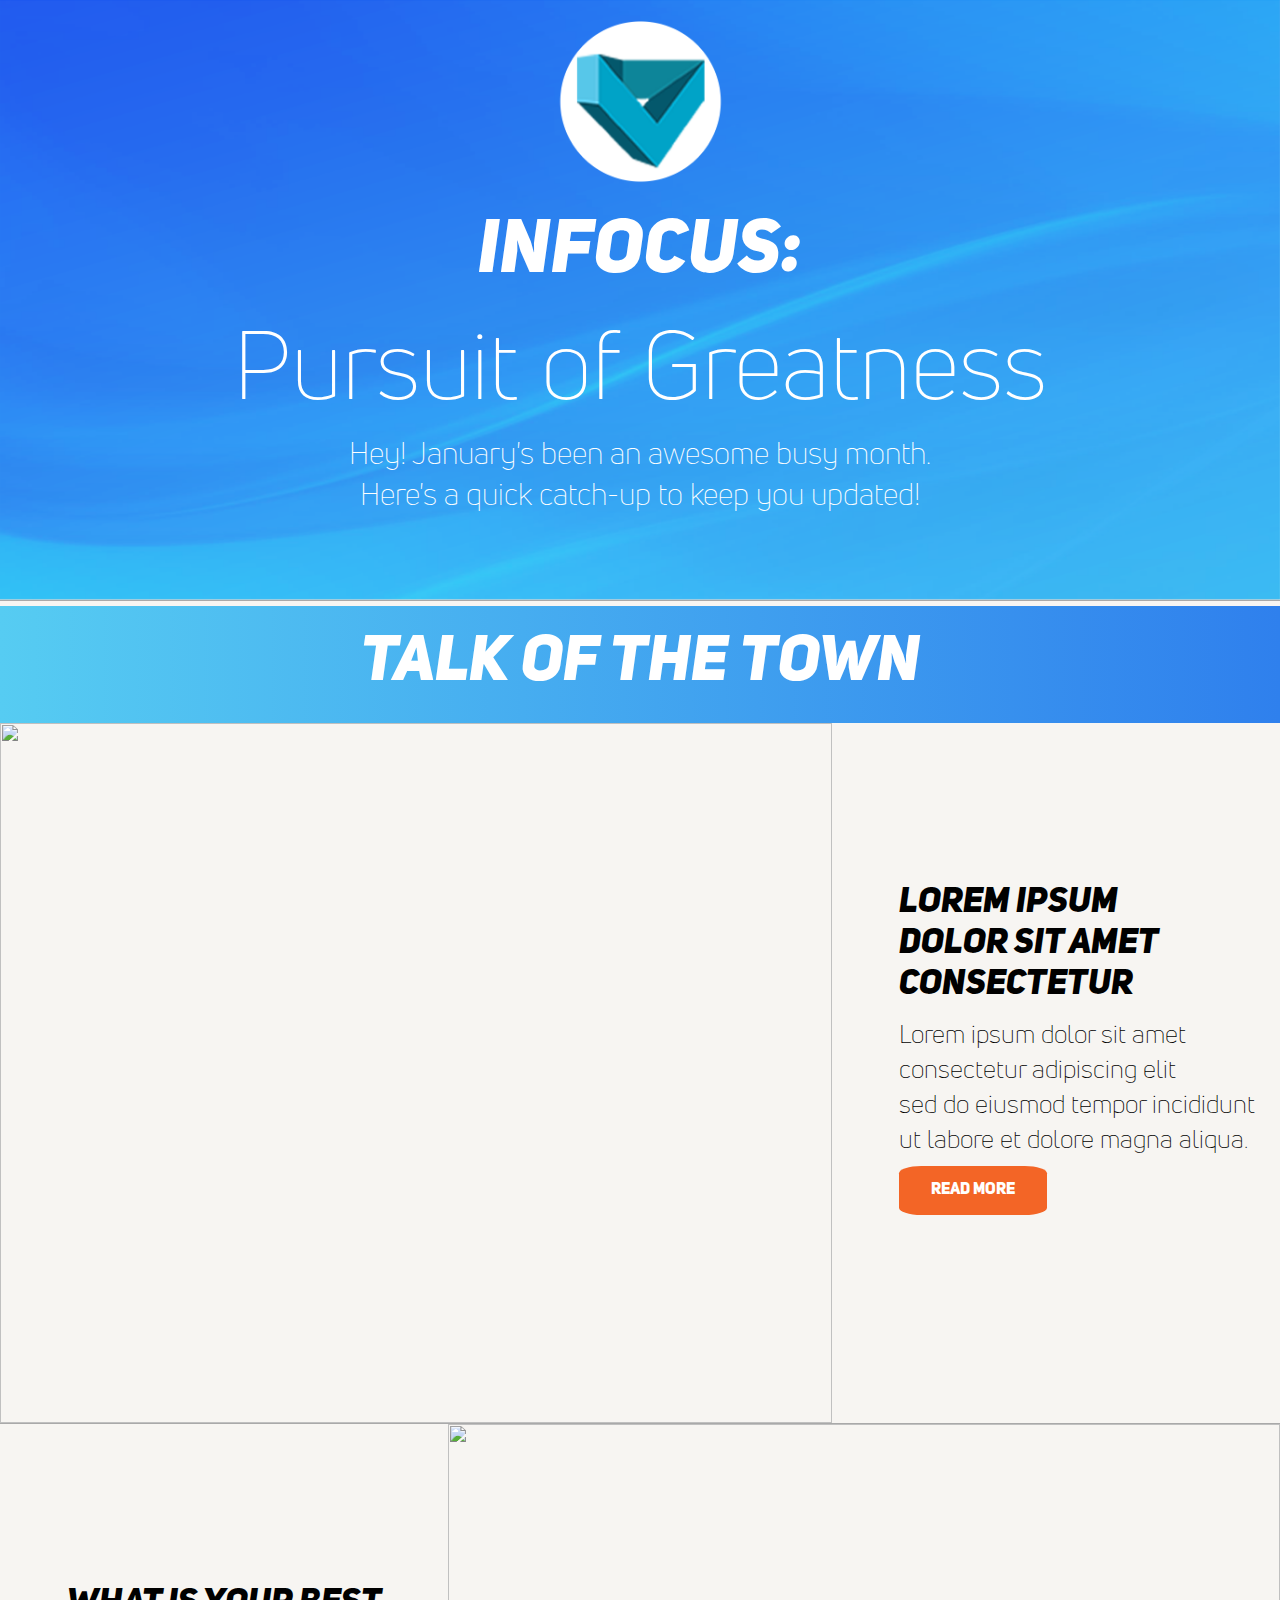
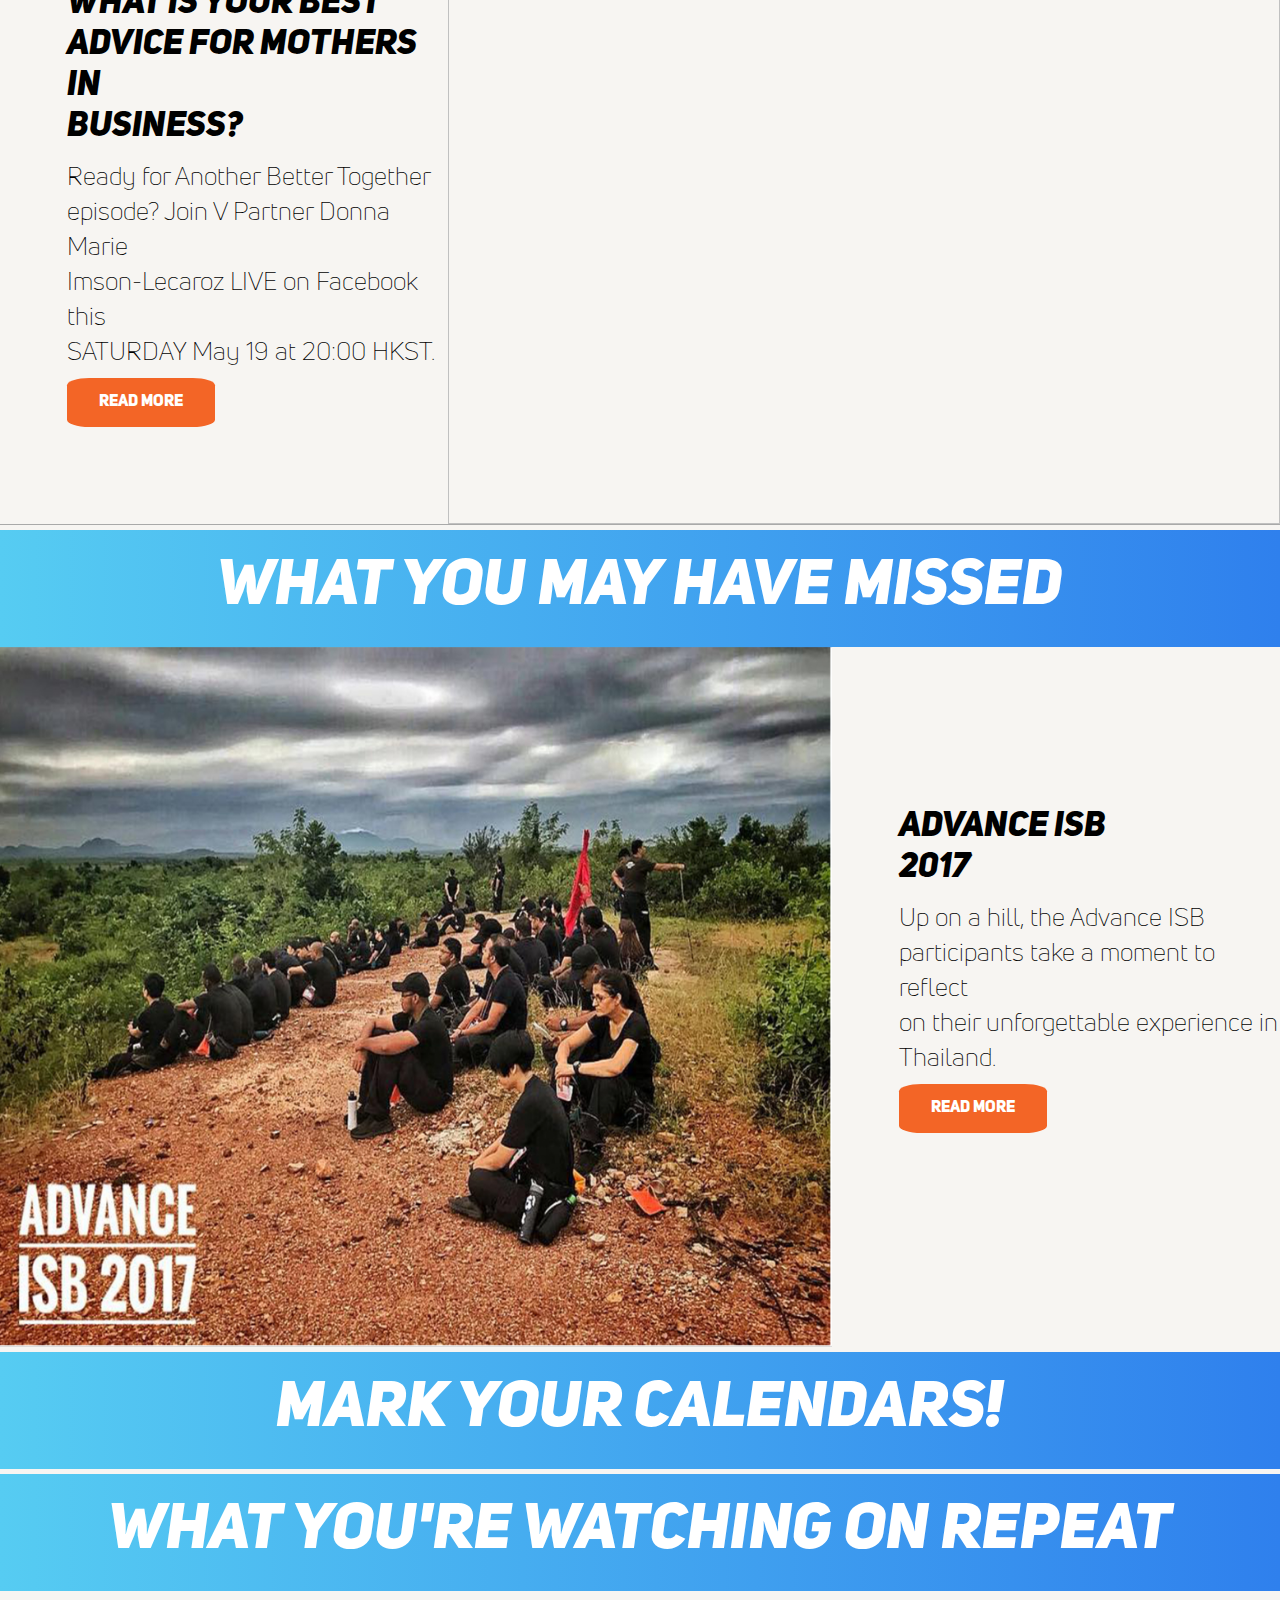
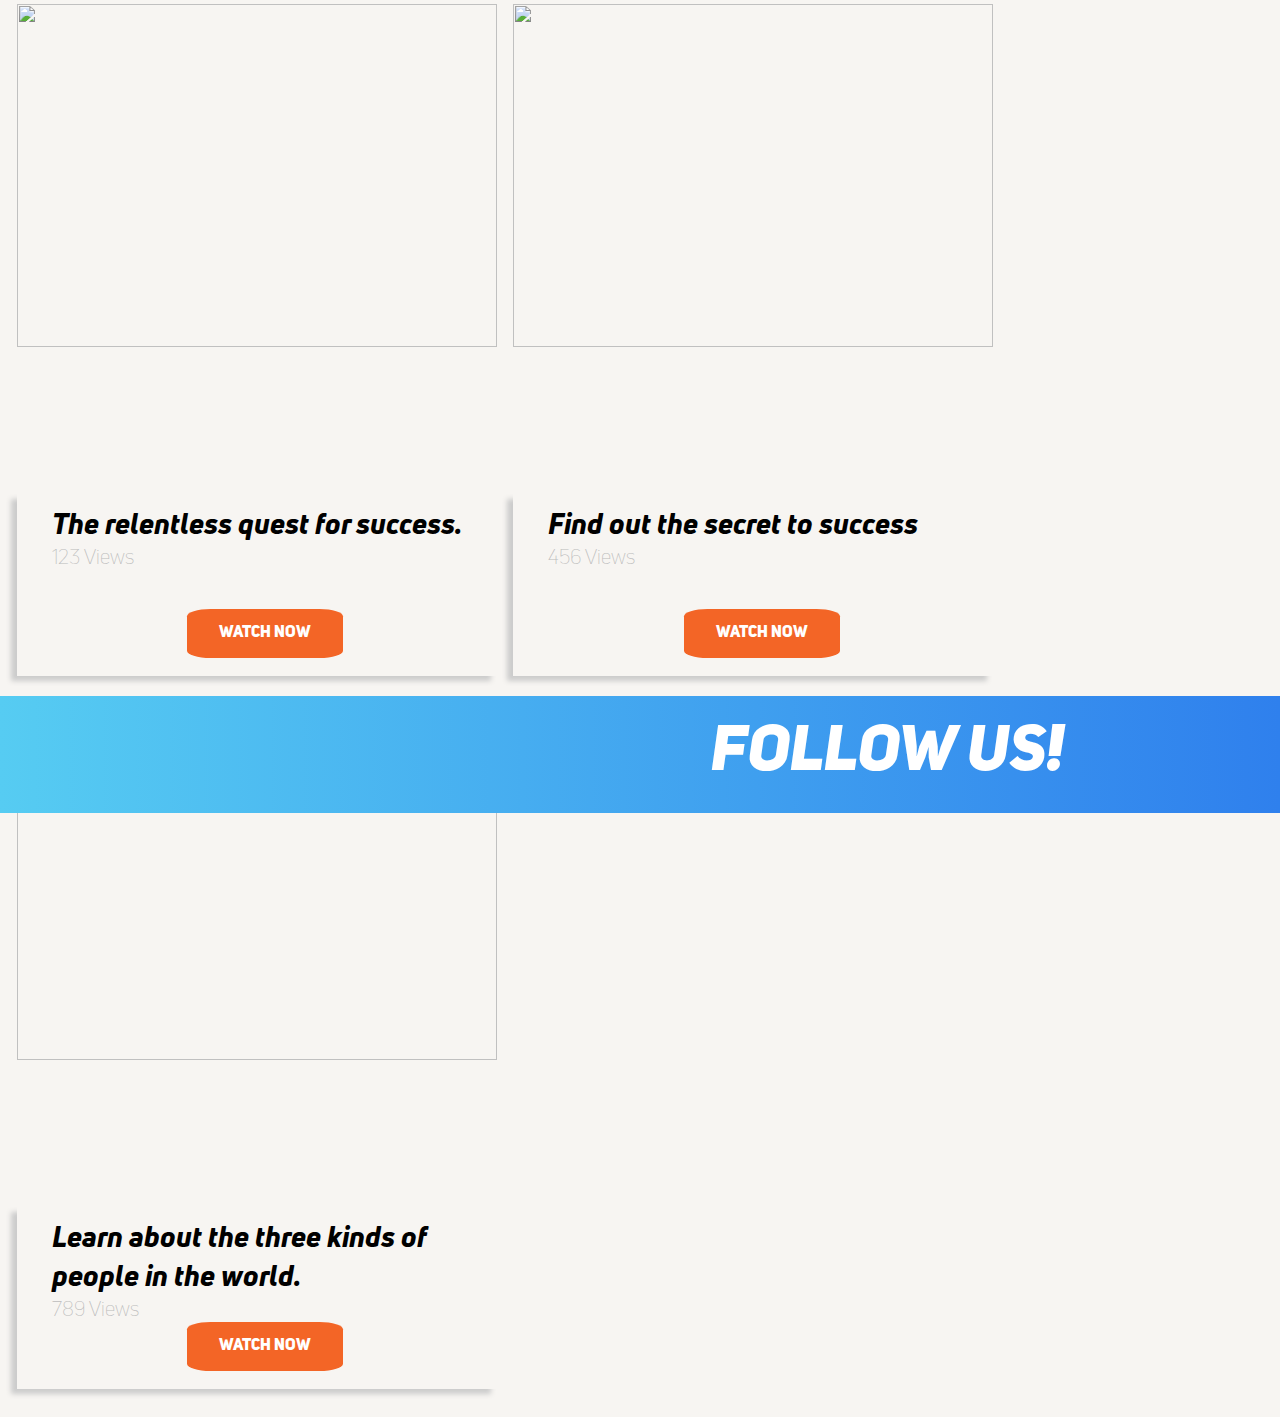
==== index.html @ d7259cee "Copy version" ====
<!Doctype html>

<html>
    <head>
        <!--View Info-->
        <meta name="viewport" content="width=device-width, initial-scale=1">
        <!--Stylesheet-->
        <link rel="stylesheet" type="text/css" href="Stylesheet.css">
        <link rel="stylesheet" type="text/css" href="fonts.css">
        <link rel="stylesheet" type="text/css" href="Banners.css">
        <link rel="stylesheet" type="text/css" href="Contents.css">
        <link rel="stylesheet" type="text/css" href="flex.css">
		<title>The-V Newsletter</title>
    </head>

    <body style="background-color: #f7f5f2">
		<div class="header">
            <div>
                <img src="res/v-icon.png" width="175px" class="center" style="padding-top: 20px;">
            </div>
            <div class="flex-center head-text">
                <h1>INFOCUS:</h1>
            </div>
            <div class="flex-center head-desc" style="font-size: 95px;">Pursuit of Greatness</div>
            <div class="flex-center head-desc" style="font-size: 30px;">Hey! January's been an awesome busy month.
                <br>Here's a quick catch-up to keep you updated!</div>
        </div>
		
        
        <!--Talk of the town-->
        <div id="Toft">
            <hr/>
            <div class="sticky-header">
                <header style="font-size: 64px" class="Font-Uni-SansHI">Talk of the Town</header>
            </div>
            <!--Contents-->
            <!--IMAGE-LOCATION: LEFT-->
            <div class="cont-Container">
                <div class="img-left-container">
                    <img class="float-left-format img-size" src="https://instagram.fmnl4-4.fna.fbcdn.net/vp/6a81e31dab8fc481ff1a517be1c6702c/5BA3B2F8/t51.2885-15/e35/30855537_2084956208495502_684094853239275520_n.jpg">
                </div>
                <div class="content-desc">
                    <!--TITLE-->
                    <p class="text-location-right Font-Uni-SansHI" style="font-size:34.82px;">
                        Lorem ipsum <br/>dolor sit amet <br/> consectetur</p>
                    <!--Description-->
                    <p class="text-location-right Font-Neue-Light" style ="font-size: 25.29px">
                        Lorem ipsum dolor sit amet <br/> consectetur adipiscing elit <br/>
                        sed do eiusmod tempor incididunt <br/> ut labore et dolore magna aliqua.</p>
                    
                       <!--Read-More-Button-->
                    <div class="btn-container">
                        <a href="#" class="read-button Font-Uni-SansH">READ MORE</a>
                    </div>    
                </div>
                <div class="clear"></div>
            </div>
            <!--IMAGE-LOCATION: RIGHT-->
            <hr/>
            <div class="cont-Container">
                <div class="img-left-container" style="float: right">
                    <img class="float-left-format img-size"src="https://instagram.fmnl4-4.fna.fbcdn.net/vp/a530ac5a56ece3024498195e259fba85/5BA06B40/t51.2885-15/e35/30841393_2052003965017642_7081093537030209536_n.jpg">
                </div>
                <div class="content-desc">
                    <!--TITLE-->
                    <p class="text-location-right Font-Uni-SansHI" style="font-size:34.82px;">
                        WHAT IS YOUR BEST <br/> ADVICE FOR MOTHERS IN <br/> BUSINESS?</p>
                    <!--Description-->
                    <p class="text-location-right Font-Neue-Light" style ="font-size: 25.29px">
                        Ready for Another Better Together <br/> episode? Join V Partner Donna Marie <br/>
                        Imson-Lecaroz LIVE on Facebook this <br/> SATURDAY May 19 at 20:00 HKST.</p>
                       <!--Read-More-Button-->
                    <div class="btn-container">
                        <a href="#" class="read-button Font-Uni-SansH">READ MORE</a>
                    </div>    
                </div>
                <div class="clear"></div>
            </div>
        </div> 
        
        <!--What-You've-missed-->
        <div id="WYMHM">
            <hr/>
            <div class="sticky-header">
                <header style="font-size: 64px" class="Font-Uni-SansHI">WHAT YOU MAY HAVE MISSED</header>
            </div>
        
        <!--IMAGE-LOCATION: LEFT-->
            <div class="cont-Container">
                <div class="img-left-container">
                    <img class="float-left-format img-size"src="res/Advance-ISB.PNG">
                </div>
                <div class="content-desc">
                    <!--TITLE-->
                    <p class="text-location-right Font-Uni-SansHI" style="font-size:34.82px;">
                        ADVANCE ISB<br/> 2017</p>
                    <!--Description-->
                    <p class="text-location-right Font-Neue-Light" style ="font-size: 25.29px">
                        Up on a hill, the Advance ISB <br/> participants take a moment to reflect <br/>
                        on their unforgettable experience in <br/> Thailand.</p>
                       <!--Read-More-Button-->
                    <div class="btn-container">
                        <a href="#" class="read-button Font-Uni-SansH">READ MORE</a>
                    </div>    
                </div>
                <div class="clear"></div>
            </div>
        <!--IMAGE-LOCATION: RIGHT-->
 <!--           <div class="cont-Container">

                <div class="img-left-container" style="float: right">
                    <img class="float-left-format img-size"src="https://instagram.fmnl4-4.fna.fbcdn.net/vp/a530ac5a56ece3024498195e259fba85/5BA06B40/t51.2885-15/e35/30841393_2052003965017642_7081093537030209536_n.jpg">
                </div>
-->
<!--                <div class="content-desc">-->
                    <!--TITLE-->
<!--
                    <p class="text-location-right Font-Uni-SansHI" style="font-size:34.82px;">
                        WHAT IS YOUR BEST <br/> ADVICE FOR MOTHERS IN <br/> BUSINESS?</p>
-->
                    <!--Description-->
<!--
                    <p class="text-location-right Font-Neue-Light" style ="font-size: 25.29px">
                        Ready for Another Better Together <br/> episode? Join V Partner Donna Marie <br/>
                        Imson-Lecaroz LIVE on Facebook this <br/> SATURDAY May 19 at 20:00 HKST.</p>
-->
                       <!--Read-More-Button-->
<!--
                    <div class="btn-container">
                        <a href="#" class="read-button Font-Uni-SansH">READ MORE</a>
                    </div>    
                </div>
                <div class="clear"></div>
            </div>
-->
        </div>
        
        <div id="Calendar">
            <!--MARK YOUR CALENDARS-->
            <div class="sticky-header">
                    <header style="font-size: 64px" class="Font-Uni-SansHI">MARK YOUR CALENDARS!</header>
            </div>
            <!--INSERT MARK YOUR CALENDARS CODE HERE-->
        </div>
        
        <div id="Watch">
            <div class="sticky-header">
                    <header style="font-size: 64px" class="Font-Uni-SansHI">WHAT YOU'RE WATCHING ON REPEAT</header>
            </div>
            <!--3-Containers-->
            <div class = "cont-Container">
                <div class="three-con">
                    <div class="img-container-1">
                        <a href="#"><img class="img-size-1" src="https://instagram.fmnl4-4.fna.fbcdn.net/vp/0275916bbefda9138a0a99594ae58679/5B8AD5D4/t51.2885-15/s1080x1080/e15/fr/31425365_189878941658231_952673056772325376_n.jpg"/></a>
                        <div class="desc-container-1 shadow-blur">
                            <div class="desc-padding-1">
                                <p class="Font-Neue-HI" style="font-size: 29px">The relentless quest for success.</p>
                                <p class="Font-Neue-Light views-text" style="font-size: 21">123 Views</p>
                                <!--Watch-Now-Button-->
                                <div class="btn-container-1"  style="padding: 9.5% 10% 2% 33%">
                                      <a href="#" class="read-button Font-Uni-SansH">WATCH NOW</a>
                                </div> 
                             </div> 
                         </div> 
                    </div>        
                </div>
                <div class="three-con">
                    <div class="img-container-1">
                        <a href="#"><img class="img-size-1" src="https://instagram.fmnl4-4.fna.fbcdn.net/vp/2cf0ffdfb6a189a09081fe5280ff566d/5BB9D9D1/t51.2885-15/e35/31236226_2097864903831368_3615522483593019392_n.jpg"/></a>
                        <div class="desc-container-1 shadow-blur">
                            <div class="desc-padding-1">
                                <p class="Font-Neue-HI" style="font-size: 29px">Find out the secret to success</p>
                                <p class="Font-Neue-Light views-text">456 Views</p>
                                <!--Watch-Now-Button-->
                                <div class="btn-container-1" style="padding: 9.5% 10% 2% 33%">
                                      <a href="#" class="read-button Font-Uni-SansH">WATCH NOW</a>
                                </div>  
                             </div>  
                         </div>
                    </div>
                </div>
                <div class="three-con">
                    <div class="img-container-1">
                        <a href="#"><img class="img-size-1" src="https://instagram.fmnl4-4.fna.fbcdn.net/vp/a49007474fdc1f4f9a3994d46a1c02d5/5B881474/t51.2885-15/s1080x1080/e15/fr/32121645_436104443498177_4476831368252227584_n.jpg"/></a>
                         <div class="desc-container-1 shadow-blur">
                            <div class="desc-padding-1">
                                <p class="Font-Neue-HI" style="font-size: 29px">Learn about the three kinds of people in the world. </p>
                                <p class="Font-Neue-Light views-text">789 Views</p>
                                 <!--Watch-Now-Button-->
                                <div class="btn-container-1" style="padding: 0% 10% 2% 33%">
                                      <a href="#" class="read-button Font-Uni-SansH">WATCH NOW</a>
                                </div>   
                             </div> 
                         </div>
                    </div>
                </div>
            </div>
        </div>
        <div id="follow">
            <div class="sticky-header">
                    <header style="font-size: 64px" class="Font-Uni-SansHI">FOLLOW US!</header>
            </div>
        </div>
    </body>
    
</html>
---- Stylesheet.css ----
* {
        margin: 0;
        padding: 0;
        border: 0;
        outline: 0;
        font-size: 100%;
        vertical-align: baseline;
        background: transparent;
    }


/*
header{
    background-color: var(--theme-purple);
    background-image: url('../../assets/svg/festive.svg');
    background-position: -200px center;
    background-size: cover;
    background-attachment: fixed;
    overflow: hidden;
}
*/

#wrapper{
    width: 100%;
    height: 600px;
    margin: 0px 0px 0px 700px
    position: relative; 
    clear: both;
}

#wrapper img{
    width: 100%;
    height: 600px;
    display: block;
}

hr { background-color: darkgray; 
    height: 1px; 
    border: 0; 
}

.sticky-header{
  position: sticky;
  top: 0;
  width: 100%
}

.header {
    width: 100%;
    height: 600px;
    background-image: url("res/banner-bg.png");
    background-repeat:  no-repeat;
    background-size: 100% 100%;
}

.head-text {
    width: 100%;
    height: 50px;
    text-align: center;
    font-family: IUniS;
    font-size: 75px;
    margin-top: 30px;
    padding: 15px 0px;
    color: white;
}

.head-desc {
    width: 100%;
    height: 30px;
    text-align: center;
    font-family: LUniN;
    font-size: 50px;
    margin-top: 30px;
    padding: 25px 0px;
    color: white;
}

.center {
    display: block;
    margin-left: auto;
    margin-right: auto;
}
---- fonts.css ----
@font-face{
    src: url(fonts/Uni-Sans-Heavy-Italic.otf);
    font-family: IUniS;
}

@font-face{
    src: url(fonts/Uni-Sans-Heavy.otf);
    font-family: IUniH;
}

@font-face{
    src: url(fonts/UniNeue-HeavyItalic.otf);
    font-family: HUniN;
}

@font-face{
    src: url(fonts/UniNeue-Light.otf);
    font-family: LUniN;
}

@font-face{
    src: url(fonts/UniNeue-Light.otf);
    font-family: LUniN;
}

.Font-Neue-Light{
    font-family: LUniN;
}

.Font-Uni-SansHI{
    font-family: IUniS;
}

.Font-Uni-SansH{
    font-family: IUniH;
}

.Font-Neue-HI{
    font-family: HUniN;
}
---- Banners.css ----
header{
    text-align: center;
    position: sticky;
    margin-top: 5px;
    padding-top: 20px;
    padding-bottom: 20px;
    color: white;
    background: RGB(86,204,242); /*This will be applied if gradient is not supported by browser*/
    background: linear-gradient(to right, RGB(86,204,242),RGB(47,128,237));
}
---- Contents.css ----
.cont-Container{
    width: 100%;
    height: 700px;
    margin: auto;
}

.img-left-container{
    width: 65%;
    height: 700px;
    float: left;
}

.img-size{
    width: 100%;
    height: 100%;
}

.content-desc{
    padding-top: 10em;
    margin: 70%
    height: 700px;
    width: 35%;
    float: right;
}

/*3 containers format <div>*/
.three-con{
/*    padding: 5em 3em 5em 3em;*/
    padding-top: 1%;
    padding-left: 1.3%;
    height: 100.00%;
    width: 480px;
    float: left;
}

/*for three containers <div>*/
.img-size-1{
    height: 70%;
    width: 100%;
    display: block;
}

.img-container-1{
    height: 100%;
    width: 100%;
}

.desc-container-1{
    height: 26%;
}

.desc-padding-1{
    padding: 10px 35px 0px 35px;
}

.views-text{
    font-size: 20px;
    color: rgb(188, 188, 188);
    
}

.btn-container-1{
    bottom: 50px;
}

.shadow-blur{
    -webkit-box-shadow: -6px 5px 5px 0px #ccc;
    -moz-box-shadow: -6px 5px 5px 0px #ccc;
    box-shadow: -6px 5px 5px 0px #ccc;
}


.text-location-right{
    text-align: left;
    padding-left: 15%;
    padding-bottom: 10px;
}

.text-location-left{
    text-align: left;
    padding-right: 15%;
    padding-bottom: 10px;
}

.btn-container{
    padding-left: 15%;
}

.read-button{
    background-color: rgb(243, 101, 38); /*Orange*/
    border: none;
    border-radius: 15%;
    color: white;
    padding: 15px 32px;
    text-align: center;
    text-decoration: none;
    display: inline-block;
    font-size: 16px;
}

.clear{
    clear: both;
}
---- flex.css ----
/*
flex stylesheet
items are aligned vertically at the center by default
*/

.flex-start{
    display: flex;
    justify-content: flex-start;
    align-items: center;
}

.flex-end{
    display: flex;
    justify-content: flex-end;
    align-items: center;
}

.flex-between{
    display: flex;
    justify-content: space-between;
    align-items: center;
}

.flex-around{
    display: flex;
    justify-content: space-around;
    align-items: center;
}

.flex-center{
    display: flex;
    justify-content: center;
    align-items: center;
}

.flex-column{
    display: flex;
    flex-direction: column;
}

.flex-column-reverse{
    display: flex;
    flex-direction: column-reverse;
}
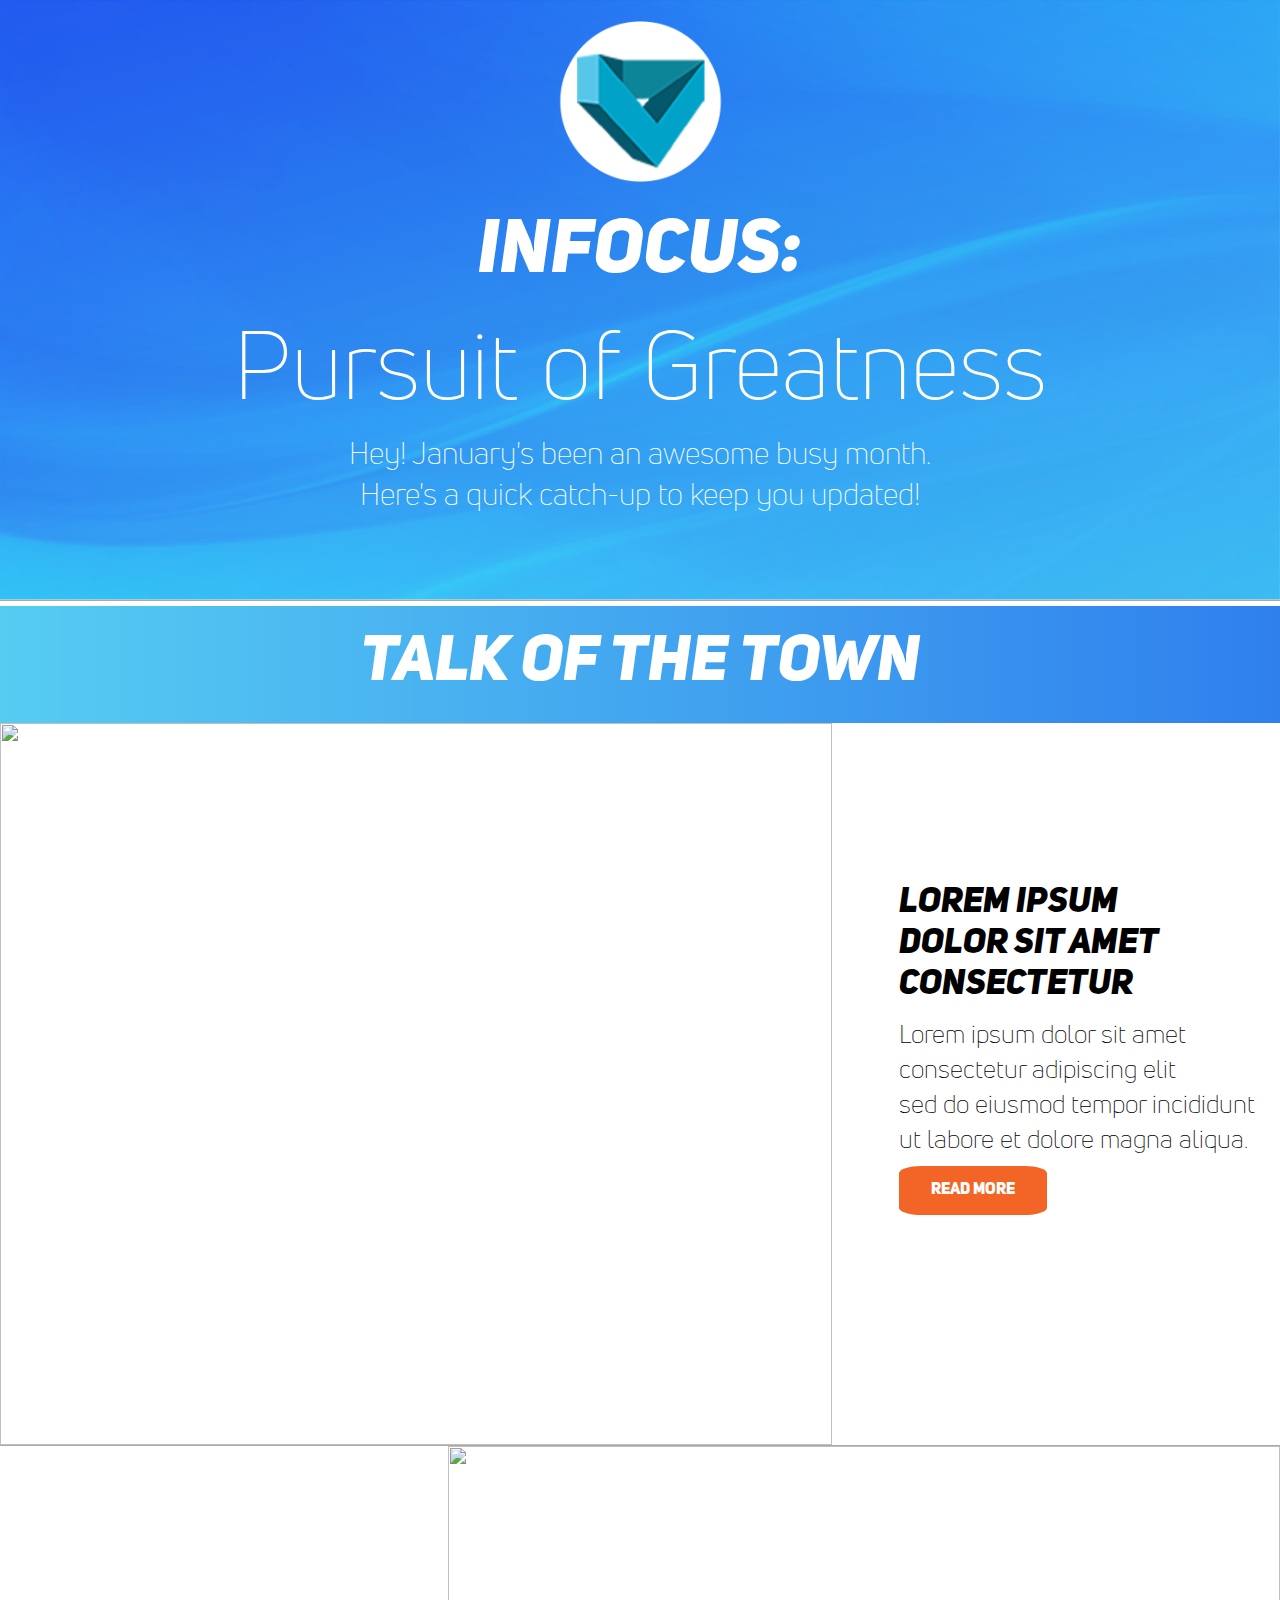
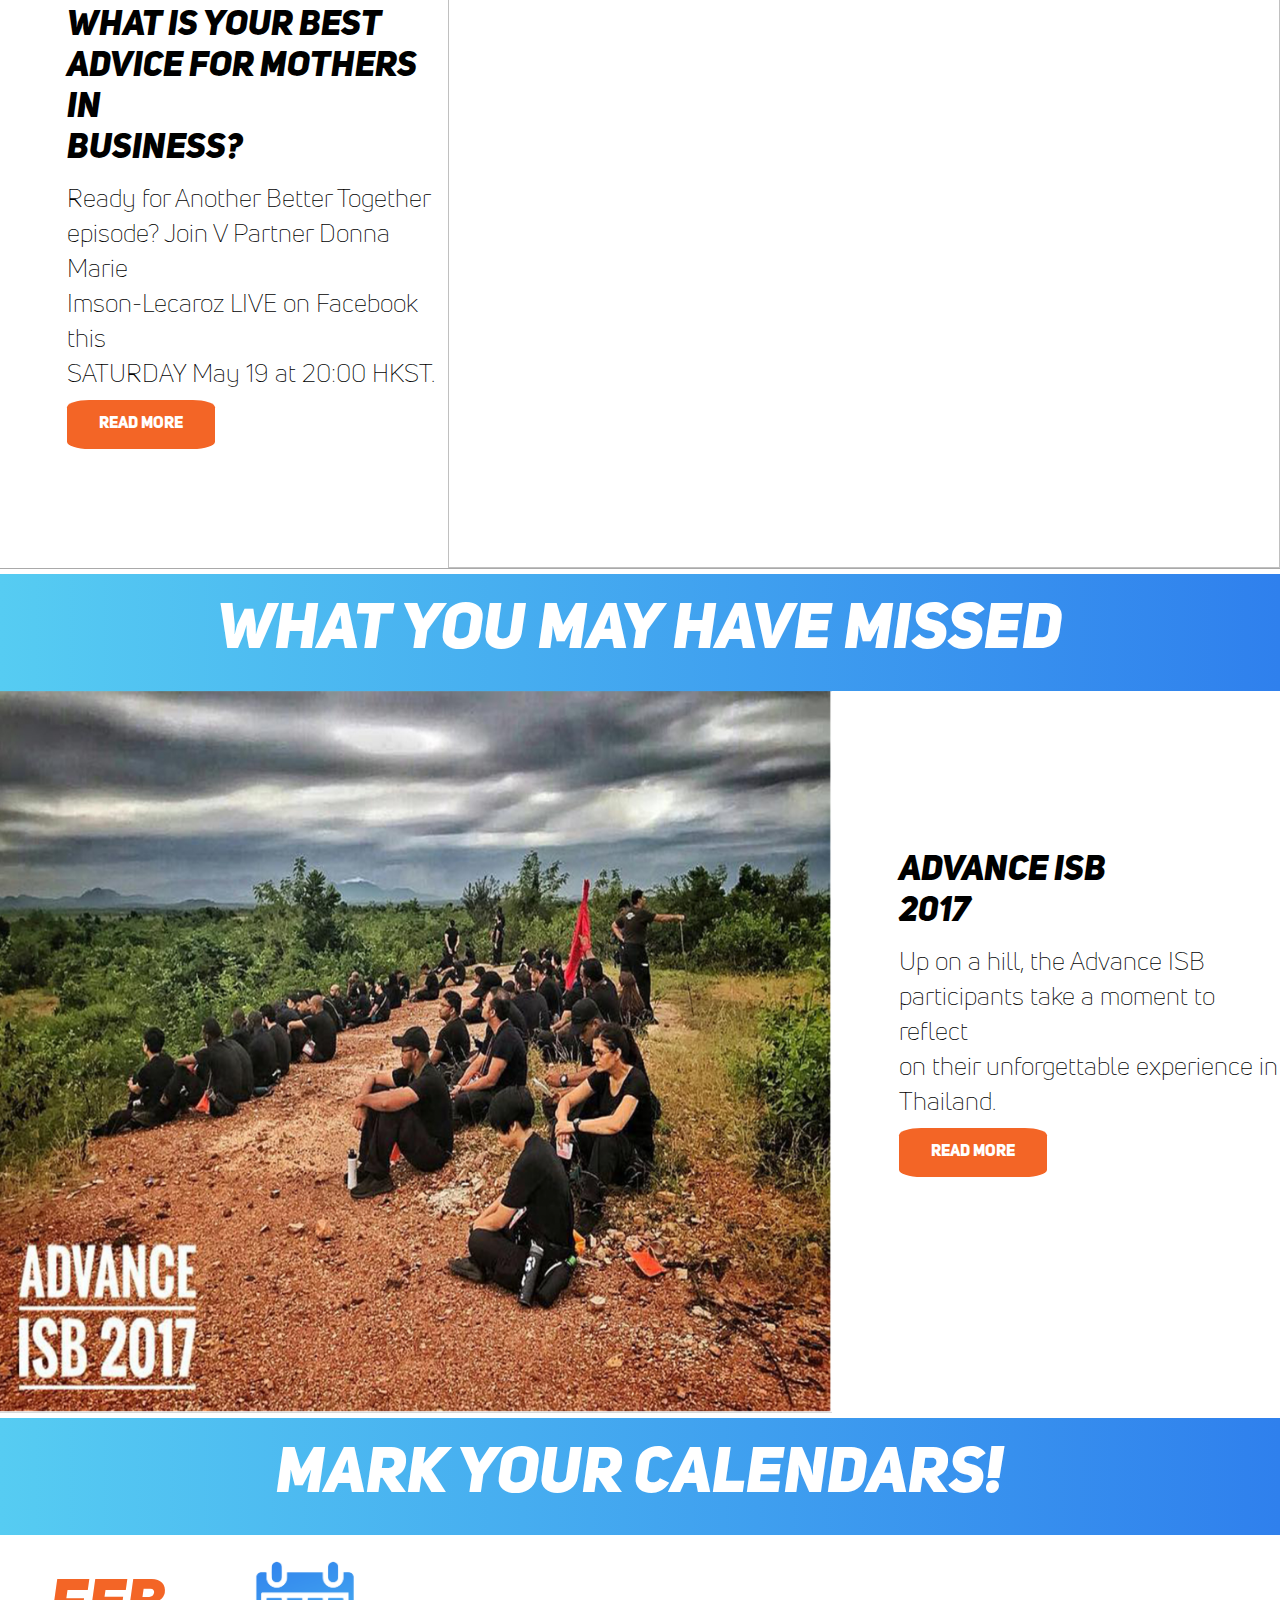
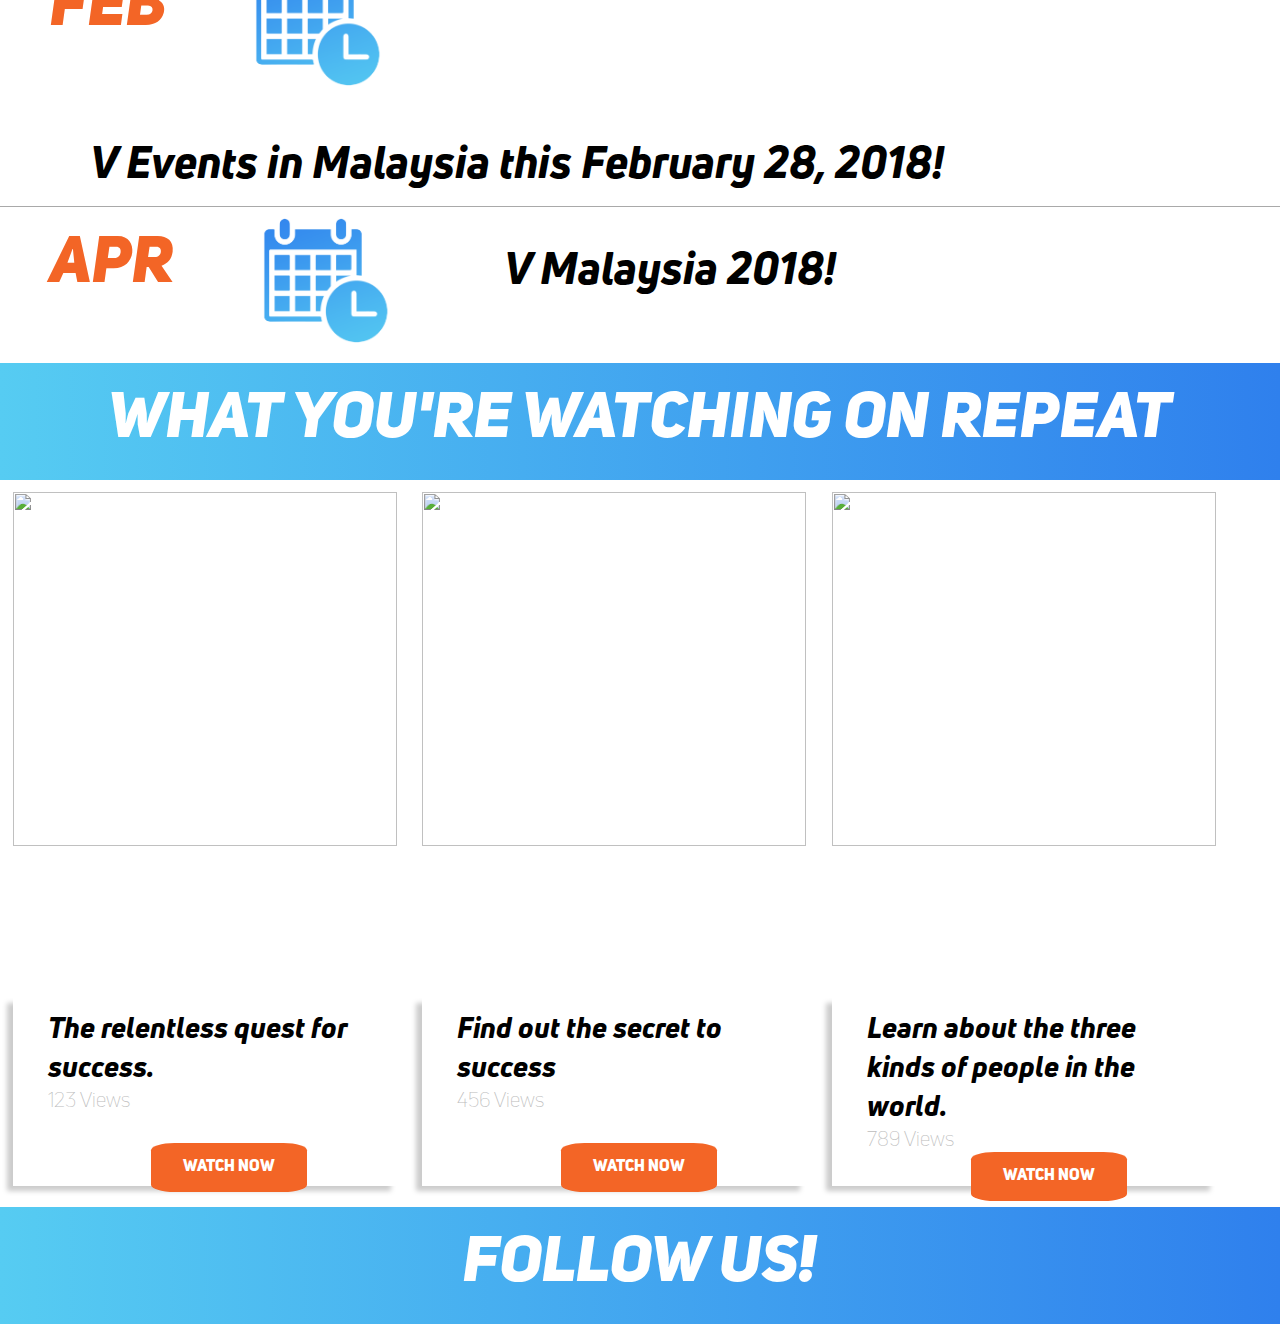
==== commit 7e2c50ec: "Add calendar" ====
--- a/index.html
+++ b/index.html
@@ -13,7 +13,7 @@
 		<title>The-V Newsletter</title>
     </head>
 
-    <body style="background-color: #f7f5f2">
+    <body style="background-color: #ffffff">
 		<div class="header">
             <div>
                 <img src="res/v-icon.png" width="175px" class="center" style="padding-top: 20px;">
@@ -141,6 +141,33 @@
                     <header style="font-size: 64px" class="Font-Uni-SansHI">MARK YOUR CALENDARS!</header>
             </div>
             <!--INSERT MARK YOUR CALENDARS CODE HERE-->
+            <div>
+                <div style="margin-top: 15px">
+                    <div class="calendar-month" style="float: left">
+                        FEB
+                    </div>  
+                    <div style="float: left">
+                        <img src="res/Cal%20logo%20(gradient).png" width="190px" >
+                    </div >
+                    <div class="calendar-desc" style="float: left">
+                        V Events in Malaysia this February 28, 2018!
+                    </div>
+                    <br style="clear: left;" />
+                </div>
+                <div style="margin-top: 15px">
+                    <hr/>
+                    <div class="calendar-month" style="float: left">
+                        APR
+                    </div>
+                    <div style="float: left">
+                        <img src="res/Cal%20logo%20(gradient).png" width="190px">
+                    </div >
+                    <div class="calendar-desc" style="float: left">
+                        V Malaysia 2018!
+                    </div>
+                    <br style="clear: left;" />
+                </div>
+            </div>
         </div>
         
         <div id="Watch">
@@ -149,8 +176,8 @@
             </div>
             <!--3-Containers-->
             <div class = "cont-Container">
-                <div class="three-con">
-                    <div class="img-container-1">
+                <div class="three-con" style="float: left">
+                    <div class="img-container-1" >
                         <a href="#"><img class="img-size-1" src="https://instagram.fmnl4-4.fna.fbcdn.net/vp/0275916bbefda9138a0a99594ae58679/5B8AD5D4/t51.2885-15/s1080x1080/e15/fr/31425365_189878941658231_952673056772325376_n.jpg"/></a>
                         <div class="desc-container-1 shadow-blur">
                             <div class="desc-padding-1">
@@ -164,7 +191,7 @@
                          </div> 
                     </div>        
                 </div>
-                <div class="three-con">
+                <div class="three-con" style="float: left">
                     <div class="img-container-1">
                         <a href="#"><img class="img-size-1" src="https://instagram.fmnl4-4.fna.fbcdn.net/vp/2cf0ffdfb6a189a09081fe5280ff566d/5BB9D9D1/t51.2885-15/e35/31236226_2097864903831368_3615522483593019392_n.jpg"/></a>
                         <div class="desc-container-1 shadow-blur">
@@ -179,7 +206,7 @@
                          </div>
                     </div>
                 </div>
-                <div class="three-con">
+                <div class="three-con" style="float: left">
                     <div class="img-container-1">
                         <a href="#"><img class="img-size-1" src="https://instagram.fmnl4-4.fna.fbcdn.net/vp/a49007474fdc1f4f9a3994d46a1c02d5/5B881474/t51.2885-15/s1080x1080/e15/fr/32121645_436104443498177_4476831368252227584_n.jpg"/></a>
                          <div class="desc-container-1 shadow-blur">
@@ -194,6 +221,7 @@
                          </div>
                     </div>
                 </div>
+                <br style="clear: left;" />
             </div>
         </div>
         <div id="follow">
--- a/Stylesheet.css
+++ b/Stylesheet.css
@@ -75,6 +75,22 @@
     color: white;
 }
 
+.calendar-month {
+    font-family: IUniS;
+    font-size: 65px;
+    color: rgb(243, 101, 38);
+    padding: 20px 50px 0px 50px;
+    float:inherit;
+}
+
+
+.calendar-desc {
+    font-family: HUniN;
+    font-size: 280%;
+    padding-top: 30px;
+    padding-left: 2em;
+}
+
 .center {
     display: block;
     margin-left: auto;
--- a/Contents.css
+++ b/Contents.css
@@ -1,12 +1,12 @@
 .cont-Container{
     width: 100%;
-    height: 700px;
-    margin: auto;
+    height: 722px;
+    margin: 0 auto;
 }
 
 .img-left-container{
     width: 65%;
-    height: 700px;
+    height: 100%;
     float: left;
 }
 
@@ -27,9 +27,10 @@
 .three-con{
 /*    padding: 5em 3em 5em 3em;*/
     padding-top: 1%;
-    padding-left: 1.3%;
+    padding-left: 1%;
+    padding-right: 1%;
     height: 100.00%;
-    width: 480px;
+    width: 30%;
     float: left;
 }
 
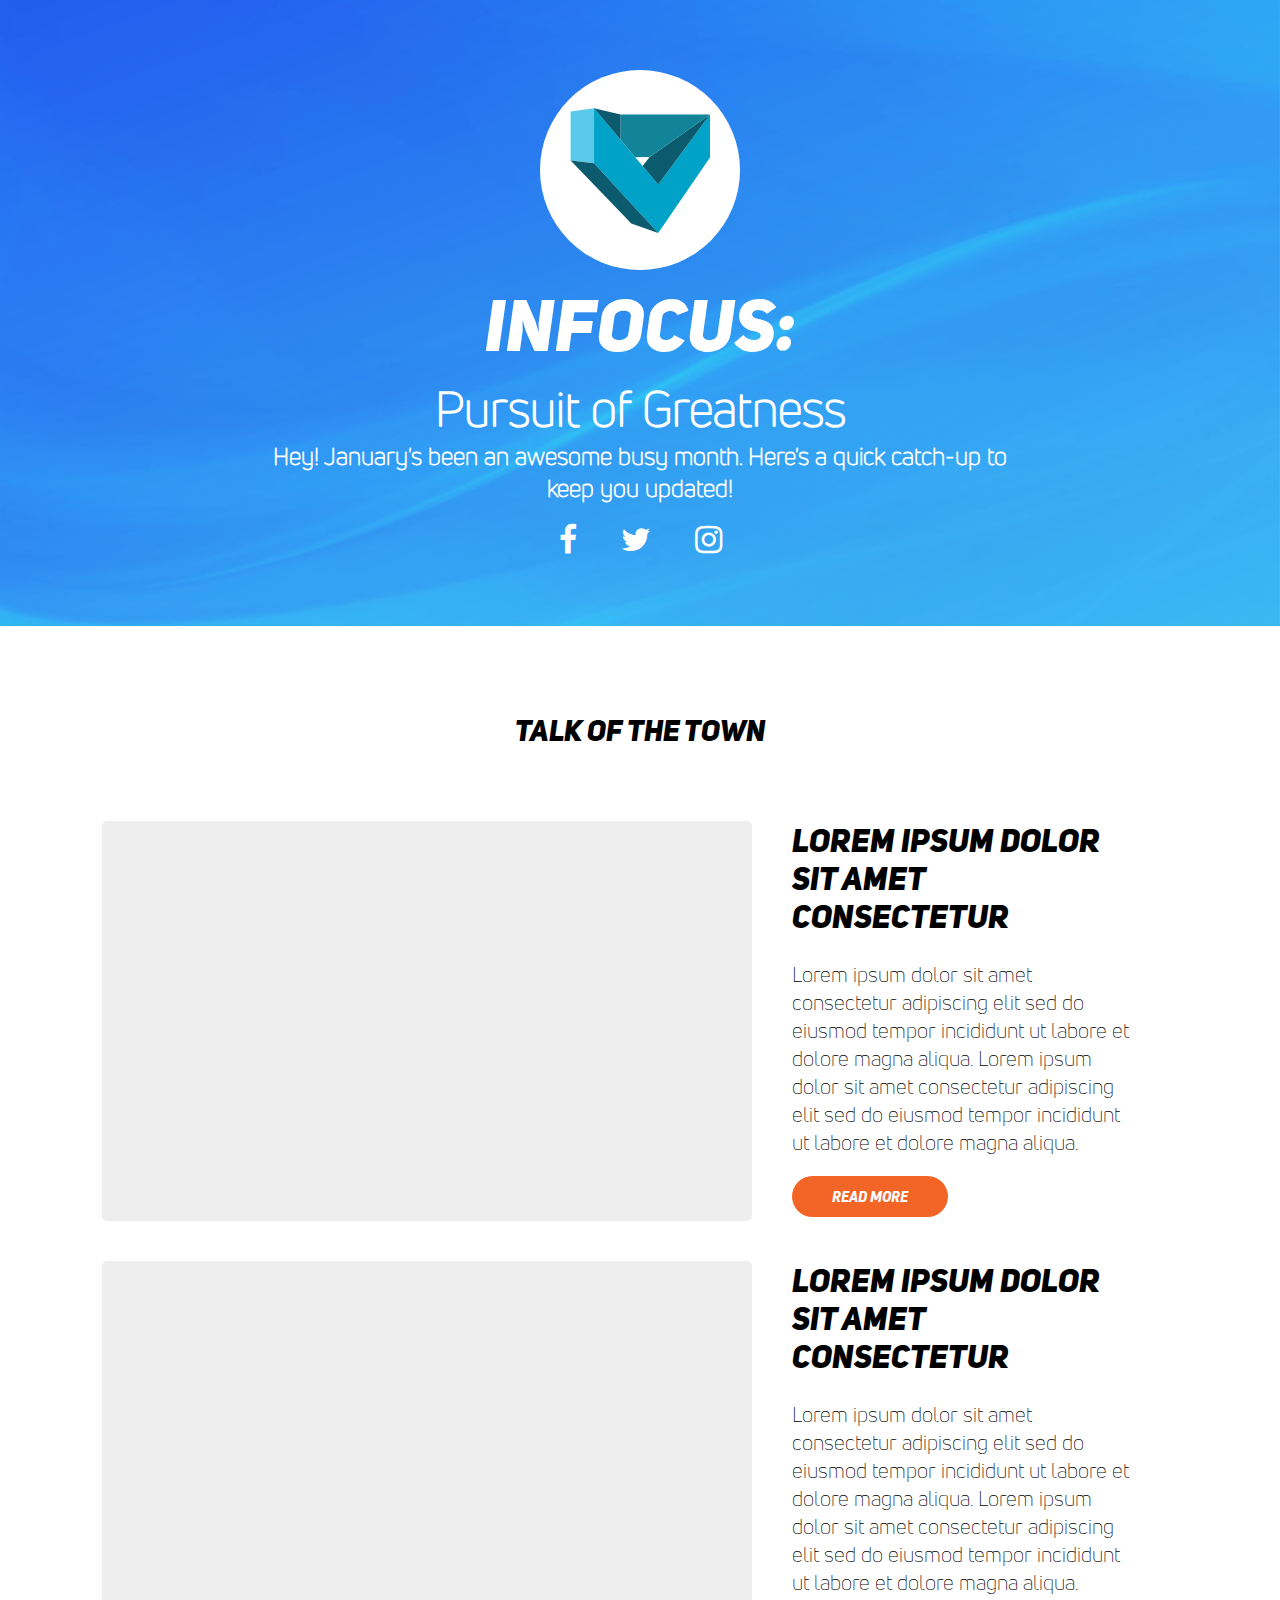
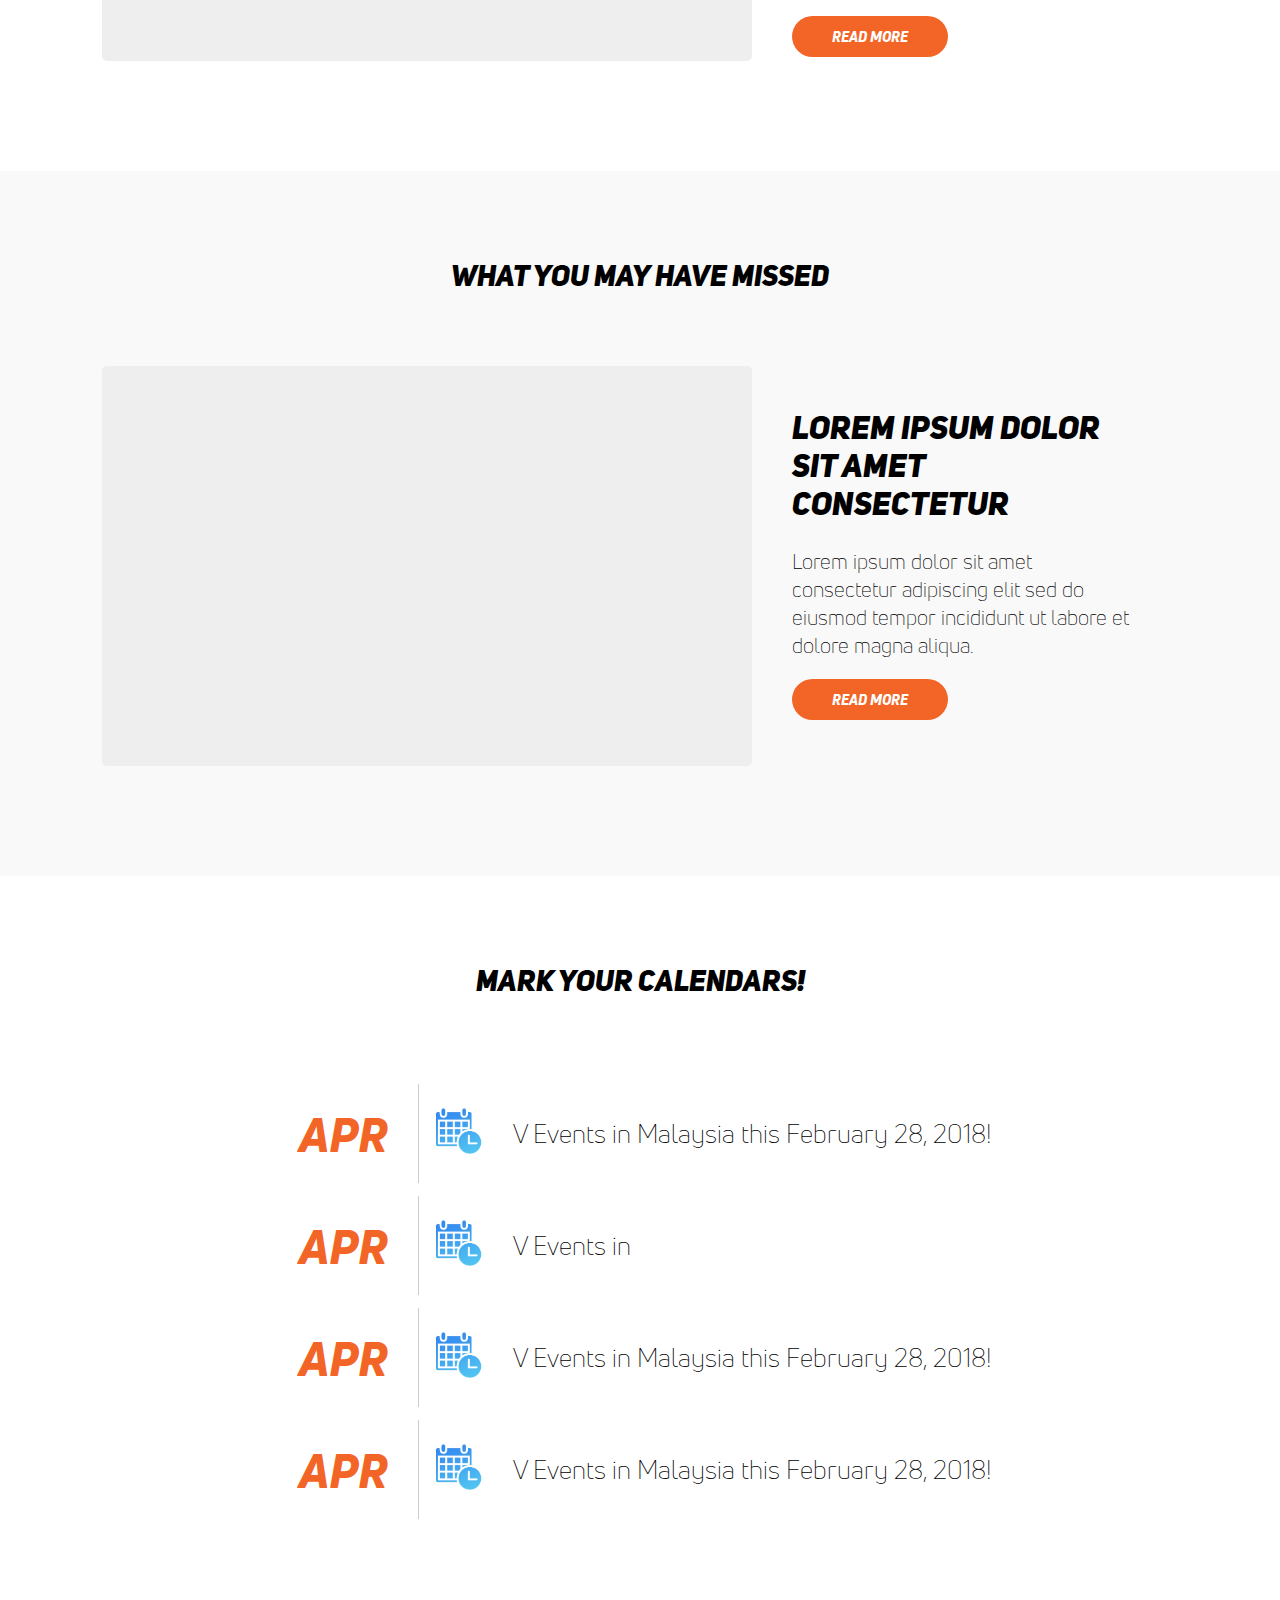
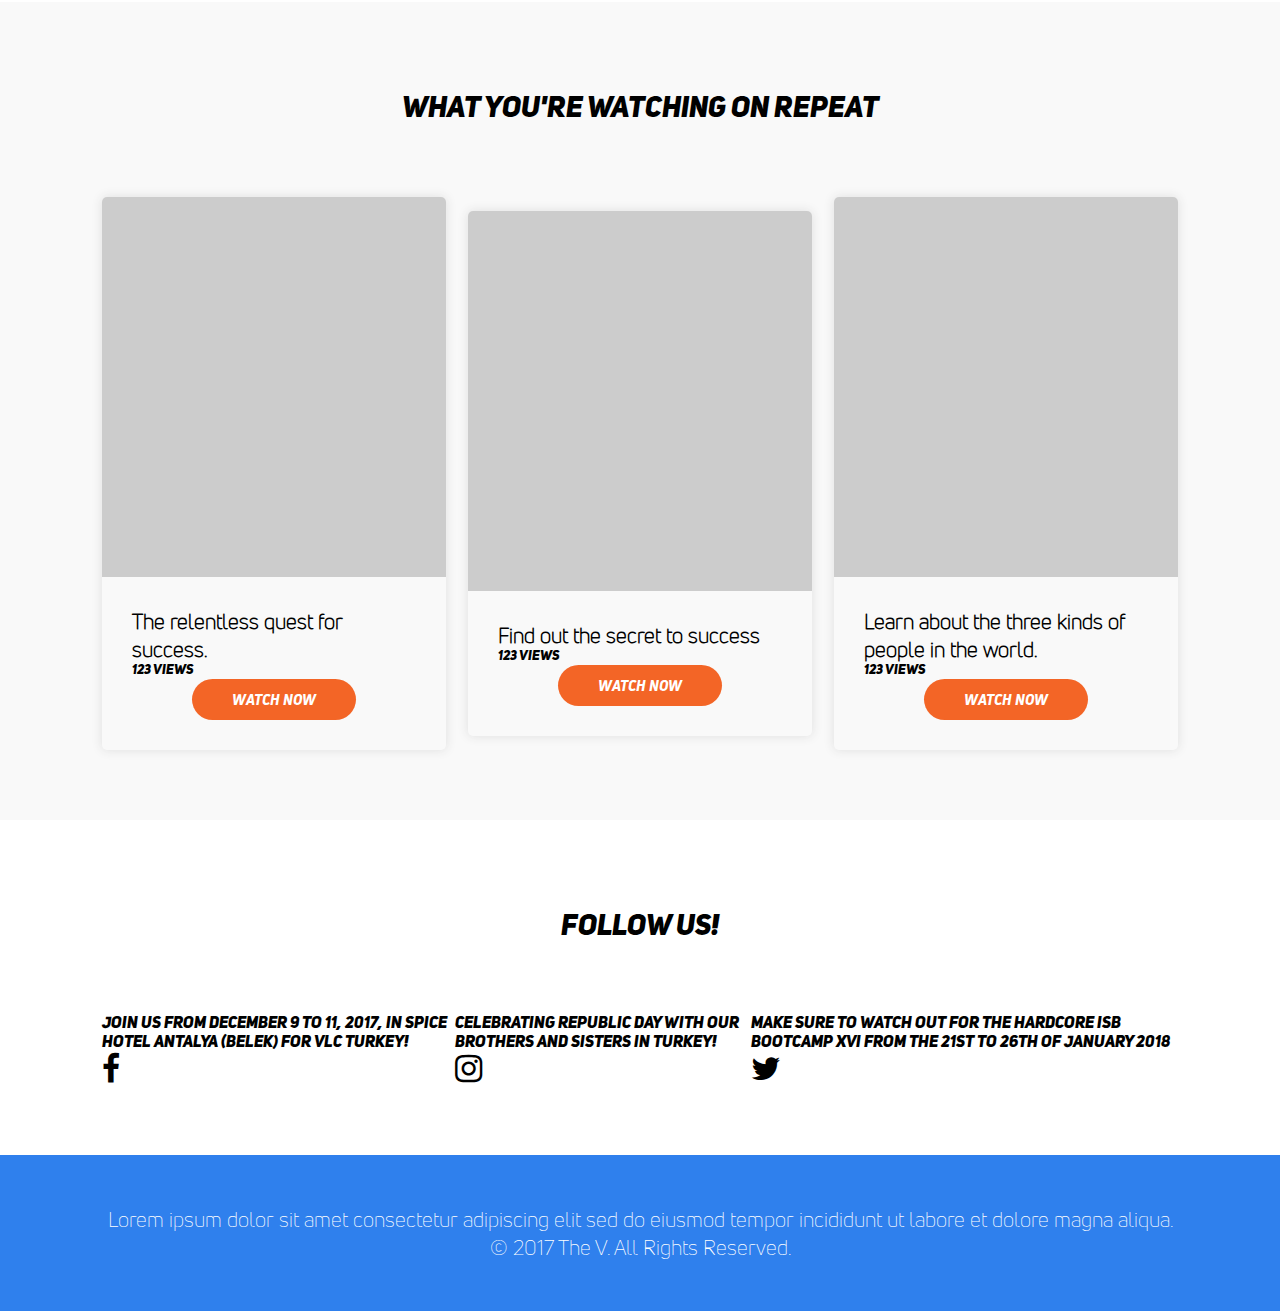
==== commit 661344c7: "Refactored code for website" ====
--- a/index.html
+++ b/index.html
@@ -1,234 +1,161 @@
-<!Doctype html>
+<!DOCTYPE html>
+<html>
+	<head>
+		<title>The V Newsletter</title>
+		<link rel="stylesheet" type="text/css" href="css/fonts.css" />
+		<link rel="stylesheet" type="text/css" href="css/theme.css" />
+		<link rel="stylesheet" type="text/css" href="css/flex.css" />
+		<link rel="stylesheet" type="text/css" href="css/buttons.css" />
+		<link rel="stylesheet" type="text/css" href="css/contents.css" />
+		<link rel="stylesheet" type="text/css" href="css/header.css" />
+		<link href="https://cdnjs.cloudflare.com/ajax/libs/font-awesome/4.7.0/css/font-awesome.min.css" rel="stylesheet" />
 
-<html>
-    <head>
-        <!--View Info-->
+		<script src="js/jquery-3.2.1.min.js" type="text/javascript"></script>
+
+		<!-- view information -->
         <meta name="viewport" content="width=device-width, initial-scale=1">
-        <!--Stylesheet-->
-        <link rel="stylesheet" type="text/css" href="Stylesheet.css">
-        <link rel="stylesheet" type="text/css" href="fonts.css">
-        <link rel="stylesheet" type="text/css" href="Banners.css">
-        <link rel="stylesheet" type="text/css" href="Contents.css">
-        <link rel="stylesheet" type="text/css" href="flex.css">
-		<title>The-V Newsletter</title>
-    </head>
-
-    <body style="background-color: #ffffff">
-		<div class="header">
-            <div>
-                <img src="res/v-icon.png" width="175px" class="center" style="padding-top: 20px;">
-            </div>
-            <div class="flex-center head-text">
-                <h1>INFOCUS:</h1>
-            </div>
-            <div class="flex-center head-desc" style="font-size: 95px;">Pursuit of Greatness</div>
-            <div class="flex-center head-desc" style="font-size: 30px;">Hey! January's been an awesome busy month.
-                <br>Here's a quick catch-up to keep you updated!</div>
-        </div>
-		
-        
-        <!--Talk of the town-->
-        <div id="Toft">
-            <hr/>
-            <div class="sticky-header">
-                <header style="font-size: 64px" class="Font-Uni-SansHI">Talk of the Town</header>
-            </div>
-            <!--Contents-->
-            <!--IMAGE-LOCATION: LEFT-->
-            <div class="cont-Container">
-                <div class="img-left-container">
-                    <img class="float-left-format img-size" src="https://instagram.fmnl4-4.fna.fbcdn.net/vp/6a81e31dab8fc481ff1a517be1c6702c/5BA3B2F8/t51.2885-15/e35/30855537_2084956208495502_684094853239275520_n.jpg">
-                </div>
-                <div class="content-desc">
-                    <!--TITLE-->
-                    <p class="text-location-right Font-Uni-SansHI" style="font-size:34.82px;">
-                        Lorem ipsum <br/>dolor sit amet <br/> consectetur</p>
-                    <!--Description-->
-                    <p class="text-location-right Font-Neue-Light" style ="font-size: 25.29px">
-                        Lorem ipsum dolor sit amet <br/> consectetur adipiscing elit <br/>
-                        sed do eiusmod tempor incididunt <br/> ut labore et dolore magna aliqua.</p>
-                    
-                       <!--Read-More-Button-->
-                    <div class="btn-container">
-                        <a href="#" class="read-button Font-Uni-SansH">READ MORE</a>
-                    </div>    
-                </div>
-                <div class="clear"></div>
-            </div>
-            <!--IMAGE-LOCATION: RIGHT-->
-            <hr/>
-            <div class="cont-Container">
-                <div class="img-left-container" style="float: right">
-                    <img class="float-left-format img-size"src="https://instagram.fmnl4-4.fna.fbcdn.net/vp/a530ac5a56ece3024498195e259fba85/5BA06B40/t51.2885-15/e35/30841393_2052003965017642_7081093537030209536_n.jpg">
-                </div>
-                <div class="content-desc">
-                    <!--TITLE-->
-                    <p class="text-location-right Font-Uni-SansHI" style="font-size:34.82px;">
-                        WHAT IS YOUR BEST <br/> ADVICE FOR MOTHERS IN <br/> BUSINESS?</p>
-                    <!--Description-->
-                    <p class="text-location-right Font-Neue-Light" style ="font-size: 25.29px">
-                        Ready for Another Better Together <br/> episode? Join V Partner Donna Marie <br/>
-                        Imson-Lecaroz LIVE on Facebook this <br/> SATURDAY May 19 at 20:00 HKST.</p>
-                       <!--Read-More-Button-->
-                    <div class="btn-container">
-                        <a href="#" class="read-button Font-Uni-SansH">READ MORE</a>
-                    </div>    
-                </div>
-                <div class="clear"></div>
-            </div>
-        </div> 
-        
-        <!--What-You've-missed-->
-        <div id="WYMHM">
-            <hr/>
-            <div class="sticky-header">
-                <header style="font-size: 64px" class="Font-Uni-SansHI">WHAT YOU MAY HAVE MISSED</header>
-            </div>
-        
-        <!--IMAGE-LOCATION: LEFT-->
-            <div class="cont-Container">
-                <div class="img-left-container">
-                    <img class="float-left-format img-size"src="res/Advance-ISB.PNG">
-                </div>
-                <div class="content-desc">
-                    <!--TITLE-->
-                    <p class="text-location-right Font-Uni-SansHI" style="font-size:34.82px;">
-                        ADVANCE ISB<br/> 2017</p>
-                    <!--Description-->
-                    <p class="text-location-right Font-Neue-Light" style ="font-size: 25.29px">
-                        Up on a hill, the Advance ISB <br/> participants take a moment to reflect <br/>
-                        on their unforgettable experience in <br/> Thailand.</p>
-                       <!--Read-More-Button-->
-                    <div class="btn-container">
-                        <a href="#" class="read-button Font-Uni-SansH">READ MORE</a>
-                    </div>    
-                </div>
-                <div class="clear"></div>
-            </div>
-        <!--IMAGE-LOCATION: RIGHT-->
- <!--           <div class="cont-Container">
-
-                <div class="img-left-container" style="float: right">
-                    <img class="float-left-format img-size"src="https://instagram.fmnl4-4.fna.fbcdn.net/vp/a530ac5a56ece3024498195e259fba85/5BA06B40/t51.2885-15/e35/30841393_2052003965017642_7081093537030209536_n.jpg">
-                </div>
--->
-<!--                <div class="content-desc">-->
-                    <!--TITLE-->
-<!--
-                    <p class="text-location-right Font-Uni-SansHI" style="font-size:34.82px;">
-                        WHAT IS YOUR BEST <br/> ADVICE FOR MOTHERS IN <br/> BUSINESS?</p>
--->
-                    <!--Description-->
-<!--
-                    <p class="text-location-right Font-Neue-Light" style ="font-size: 25.29px">
-                        Ready for Another Better Together <br/> episode? Join V Partner Donna Marie <br/>
-                        Imson-Lecaroz LIVE on Facebook this <br/> SATURDAY May 19 at 20:00 HKST.</p>
--->
-                       <!--Read-More-Button-->
-<!--
-                    <div class="btn-container">
-                        <a href="#" class="read-button Font-Uni-SansH">READ MORE</a>
-                    </div>    
-                </div>
-                <div class="clear"></div>
-            </div>
--->
-        </div>
-        
-        <div id="Calendar">
-            <!--MARK YOUR CALENDARS-->
-            <div class="sticky-header">
-                    <header style="font-size: 64px" class="Font-Uni-SansHI">MARK YOUR CALENDARS!</header>
-            </div>
-            <!--INSERT MARK YOUR CALENDARS CODE HERE-->
-            <div>
-                <div style="margin-top: 15px">
-                    <div class="calendar-month" style="float: left">
-                        FEB
-                    </div>  
-                    <div style="float: left">
-                        <img src="res/Cal%20logo%20(gradient).png" width="190px" >
-                    </div >
-                    <div class="calendar-desc" style="float: left">
-                        V Events in Malaysia this February 28, 2018!
-                    </div>
-                    <br style="clear: left;" />
-                </div>
-                <div style="margin-top: 15px">
-                    <hr/>
-                    <div class="calendar-month" style="float: left">
-                        APR
-                    </div>
-                    <div style="float: left">
-                        <img src="res/Cal%20logo%20(gradient).png" width="190px">
-                    </div >
-                    <div class="calendar-desc" style="float: left">
-                        V Malaysia 2018!
-                    </div>
-                    <br style="clear: left;" />
-                </div>
-            </div>
-        </div>
-        
-        <div id="Watch">
-            <div class="sticky-header">
-                    <header style="font-size: 64px" class="Font-Uni-SansHI">WHAT YOU'RE WATCHING ON REPEAT</header>
-            </div>
-            <!--3-Containers-->
-            <div class = "cont-Container">
-                <div class="three-con" style="float: left">
-                    <div class="img-container-1" >
-                        <a href="#"><img class="img-size-1" src="https://instagram.fmnl4-4.fna.fbcdn.net/vp/0275916bbefda9138a0a99594ae58679/5B8AD5D4/t51.2885-15/s1080x1080/e15/fr/31425365_189878941658231_952673056772325376_n.jpg"/></a>
-                        <div class="desc-container-1 shadow-blur">
-                            <div class="desc-padding-1">
-                                <p class="Font-Neue-HI" style="font-size: 29px">The relentless quest for success.</p>
-                                <p class="Font-Neue-Light views-text" style="font-size: 21">123 Views</p>
-                                <!--Watch-Now-Button-->
-                                <div class="btn-container-1"  style="padding: 9.5% 10% 2% 33%">
-                                      <a href="#" class="read-button Font-Uni-SansH">WATCH NOW</a>
-                                </div> 
-                             </div> 
-                         </div> 
-                    </div>        
-                </div>
-                <div class="three-con" style="float: left">
-                    <div class="img-container-1">
-                        <a href="#"><img class="img-size-1" src="https://instagram.fmnl4-4.fna.fbcdn.net/vp/2cf0ffdfb6a189a09081fe5280ff566d/5BB9D9D1/t51.2885-15/e35/31236226_2097864903831368_3615522483593019392_n.jpg"/></a>
-                        <div class="desc-container-1 shadow-blur">
-                            <div class="desc-padding-1">
-                                <p class="Font-Neue-HI" style="font-size: 29px">Find out the secret to success</p>
-                                <p class="Font-Neue-Light views-text">456 Views</p>
-                                <!--Watch-Now-Button-->
-                                <div class="btn-container-1" style="padding: 9.5% 10% 2% 33%">
-                                      <a href="#" class="read-button Font-Uni-SansH">WATCH NOW</a>
-                                </div>  
-                             </div>  
-                         </div>
-                    </div>
-                </div>
-                <div class="three-con" style="float: left">
-                    <div class="img-container-1">
-                        <a href="#"><img class="img-size-1" src="https://instagram.fmnl4-4.fna.fbcdn.net/vp/a49007474fdc1f4f9a3994d46a1c02d5/5B881474/t51.2885-15/s1080x1080/e15/fr/32121645_436104443498177_4476831368252227584_n.jpg"/></a>
-                         <div class="desc-container-1 shadow-blur">
-                            <div class="desc-padding-1">
-                                <p class="Font-Neue-HI" style="font-size: 29px">Learn about the three kinds of people in the world. </p>
-                                <p class="Font-Neue-Light views-text">789 Views</p>
-                                 <!--Watch-Now-Button-->
-                                <div class="btn-container-1" style="padding: 0% 10% 2% 33%">
-                                      <a href="#" class="read-button Font-Uni-SansH">WATCH NOW</a>
-                                </div>   
-                             </div> 
-                         </div>
-                    </div>
-                </div>
-                <br style="clear: left;" />
-            </div>
-        </div>
-        <div id="follow">
-            <div class="sticky-header">
-                    <header style="font-size: 64px" class="Font-Uni-SansHI">FOLLOW US!</header>
-            </div>
-        </div>
-    </body>
-    
+	</head>
+	<body>
+		<!-- WRITE YOUR CODE HERE -->
+		<header class="flex-column">
+			<div class="logo-container">
+				<!--<img src="assets/svg/asset-board_v-logo.svg" id="main-logo" />-->
+			</div>
+			<h1>INFOCUS:</h1>
+			<h2>Pursuit of Greatness</h2>
+			<h4>Hey! January's been an awesome busy month. Here's a quick catch-up to keep you updated!</h4>
+			<div class="social-wrapper">
+				<i class="fa fa-facebook fa-2x"></i>
+				<i class="fa fa-twitter fa-2x"></i>
+				<i class="fa fa-instagram fa-2x"></i>
+			</div>
+		</header>
+		<section id="talk-to-the-town">
+			<h2 class="section-title">Talk of the Town</h2>
+			<div class="content-feed">
+				<div class="content-wrapper">
+					<div class="featured-image"></div>
+					<div class="content">
+						<h3 class="title">Lorem ipsum dolor sit amet consectetur</h3>
+						<p class="body">
+							Lorem ipsum dolor sit amet consectetur adipiscing elit sed do eiusmod tempor incididunt ut labore et dolore magna aliqua. Lorem ipsum dolor sit amet consectetur adipiscing elit sed do eiusmod tempor incididunt ut labore et dolore magna aliqua.
+						</p>
+						<button>read more</button>
+					</div>
+				</div>
+				<div class="content-wrapper">
+					<div class="featured-image"></div>
+					<div class="content">
+						<h3 class="title">Lorem ipsum dolor sit amet consectetur</h3>
+						<p class="body">
+							Lorem ipsum dolor sit amet consectetur adipiscing elit sed do eiusmod tempor incididunt ut labore et dolore magna aliqua. Lorem ipsum dolor sit amet consectetur adipiscing elit sed do eiusmod tempor incididunt ut labore et dolore magna aliqua.
+						</p>
+						<button>read more</button>
+					</div>
+				</div>
+			</div>
+		</section>
+		<section id="may-have-missed">
+			<h2 class="section-title">What You May Have Missed</h2>
+			<div class="content-feed">
+				<div class="content-wrapper">
+					<div class="featured-image"></div>
+					<div class="content">
+						<h3 class="title">Lorem ipsum dolor sit amet consectetur</h3>
+						<p class="body">
+							Lorem ipsum dolor sit amet consectetur adipiscing elit sed do eiusmod tempor incididunt ut labore et dolore magna aliqua.
+						</p>
+						<button>read more</button>
+					</div>
+				</div>
+			</div>
+		</section>
+		<section id="mark-your-calendars">
+			<h2 class="section-title">Mark Your Calendars!</h2>
+			<table id="calendar-events">
+				<tr>
+					<td class="month">APR</td>
+					<td><img src="assets/icons/calendar-icon.png" class="icon" /></td>
+					<td class="event-title">V Events in Malaysia this February 28, 2018!</td>
+				</tr>
+				<tr>
+					<td class="month">APR</td>
+					<td><img src="assets/icons/calendar-icon.png" class="icon" /></td>
+					<td class="event-title">V Events in</td>
+				</tr>
+				<tr>
+					<td class="month">APR</td>
+					<td><img src="assets/icons/calendar-icon.png" class="icon" /></td>
+					<td class="event-title">V Events in Malaysia this February 28, 2018!</td>
+				</tr>
+				<tr>
+					<td class="month">APR</td>
+					<td><img src="assets/icons/calendar-icon.png" class="icon" /></td>
+					<td class="event-title">V Events in Malaysia this February 28, 2018!</td>
+				</tr>
+			</table>
+		</section>
+		<section id="watching-on-repeat">
+			<h2 class="section-title">What You're Watching On Repeat</h2>
+			<div class="content-feed flex-between">
+				<div class="content-wrapper">
+					<div class="featured-image"></div>
+					<div class="text-wrapper">
+						<h4 class="title">The relentless quest for success.</h4>
+						<h5 class="views">123 Views</h5>
+						<button>Watch Now</button>
+					</div>
+				</div>
+				<div class="content-wrapper">
+					<div class="featured-image"></div>
+					<div class="text-wrapper">
+						<h4 class="title">Find out the secret to success</h4>
+						<h5 class="views">123 Views</h5>
+						<button>Watch Now</button>
+					</div>
+				</div>
+				<div class="content-wrapper">
+					<div class="featured-image"></div>
+					<div class="text-wrapper">
+						<h4 class="title">Learn about the three kinds of people in the world.</h4>
+						<h5 class="views">123 Views</h5>
+						<button>Watch Now</button>
+					</div>
+				</div>
+			</div>
+		</section>
+		<section id="follow-us">
+			<h2 class="section-title">Follow Us!</h2>
+			<div class="content-feed flex-between">
+				<div class="content-wrapper">
+					<div class="featured-image"></div>
+					<div class="text-wrapper">
+						<h4 class="title">JOIN US from December 9 to 11, 2017, in Spice Hotel Antalya (Belek) for VLC Turkey!</h4>
+					</div>
+					<div class="social-media-button"><i class="fa fa-facebook fa-2x"></i></div>
+				</div>
+				<div class="content-wrapper">
+					<div class="featured-image"></div>
+					<div class="text-wrapper">
+						<h4 class="title">Celebrating Republic Day with our brothers and sisters in Turkey!</h4>
+					</div>
+					<div class="social-media-button"><i class="fa fa-instagram fa-2x"></i></div>
+				</div>
+				<div class="content-wrapper">
+					<div class="featured-image"></div>
+					<div class="text-wrapper">
+						<h4 class="title">Make sure to watch out for the Hardcore ISB Bootcamp XVI from the 21st to 26th of January 2018</h4>
+					</div>
+					<div class="social-media-button"><i class="fa fa-twitter fa-2x"></i></div>
+				</div>
+			</div>
+		</section>
+		<footer>
+			<p>
+				Lorem ipsum dolor sit amet consectetur adipiscing elit sed do eiusmod tempor incididunt ut labore et dolore magna aliqua.
+				<br/>
+				&copy; 2017 The V. All Rights Reserved.
+			</p>
+		</footer>
+	</body>
 </html>--- a/css/fonts.css
+++ b/css/fonts.css
@@ -0,0 +1,40 @@
+@font-face{
+    src: url(../fonts/Uni-Sans-Heavy-Italic.otf);
+    font-family: IUniS;
+}
+
+@font-face{
+    src: url(../fonts/Uni-Sans-Heavy.otf);
+    font-family: IUniH;
+}
+
+@font-face{
+    src: url(../fonts/UniNeue-HeavyItalic.otf);
+    font-family: HUniN;
+}
+
+@font-face{
+    src: url(../fonts/UniNeue-Light.otf);
+    font-family: LUniN;
+}
+
+@font-face{
+    src: url(../fonts/UniNeue-Light.otf);
+    font-family: LUniN;
+}
+
+.Font-Neue-Light{
+    font-family: LUniN;
+}
+
+.Font-Uni-SansHI{
+    font-family: IUniS;
+}
+
+.Font-Uni-SansH{
+    font-family: IUniH;
+}
+
+.Font-Neue-HI{
+    font-family: HUniN;
+}--- a/css/theme.css
+++ b/css/theme.css
@@ -0,0 +1,68 @@
+/* theme stylesheet of the site */
+
+:root{
+	/* theme colors */
+	--theme-light-blue: #56CCF2;
+	--theme-blue: #2F80ED;
+	--theme-grey: #9E9E9E;
+	--theme-white: #FFFFFF;
+	--theme-orange: #F36526;
+}
+
+body, html{
+	padding: 0;
+	margin: 0;
+	font-family: LUniN;
+}
+
+h1, h2, h3, h4, h5, h6{
+	padding: 0;
+	margin: 0;
+	font-family: IUniS;
+}
+
+a{
+	text-decoration: none;
+	color: inherit;
+}
+
+p{
+	padding: 0;
+	margin: 0;
+	font-weight: normal;
+	font-family: LUniN;
+	font-size: 1.3em;
+}
+
+hr{
+	border: none;
+	border-bottom: thin solid #eeee;
+}
+
+/* stylesheet for header, footer and sections */
+header, section, footer{
+	padding: 50px 8%;
+}
+
+section{
+	padding: 70px 8%;
+}
+
+header{
+	background-image: url('../assets/images/banner-bg.png');
+	background-position: center;
+	background-repeat: no-repeat;
+	background-size: cover;
+	align-items: center;
+	color: var(--theme-white);
+}
+
+footer{
+	padding: 50px 8%;
+	background-color: var(--theme-blue);
+}
+
+footer p{
+	text-align: center;
+	color: var(--theme-white);
+}--- a/css/flex.css
+++ b/css/flex.css
@@ -0,0 +1,44 @@
+/*
+flex stylesheet
+items are aligned vertically at the center by default
+*/
+
+.flex-start{
+    display: flex;
+    justify-content: flex-start;
+    align-items: center;
+}
+
+.flex-end{
+    display: flex;
+    justify-content: flex-end;
+    align-items: center;
+}
+
+.flex-between{
+    display: flex;
+    justify-content: space-between;
+    align-items: center;
+}
+
+.flex-around{
+    display: flex;
+    justify-content: space-around;
+    align-items: center;
+}
+
+.flex-center{
+    display: flex;
+    justify-content: center;
+    align-items: center;
+}
+
+.flex-column{
+    display: flex;
+    flex-direction: column;
+}
+
+.flex-column-reverse{
+    display: flex;
+    flex-direction: column-reverse;
+}
--- a/css/buttons.css
+++ b/css/buttons.css
@@ -0,0 +1,22 @@
+/* stylesheet for the buttons */
+button{
+	color: var(--theme-white);
+	background-color: var(--theme-orange);
+	font-family: HUniN;
+	border-radius: 200px;
+	padding: 11px 40px;
+	font-size: 0.9em;
+	border: none;
+	cursor: pointer;
+	text-transform: uppercase;
+
+	transition: ease all 0.3s;
+	-webkit-transition: ease all 0.3s;
+	-o-transition: ease all 0.3s;
+	-ms-transition: ease all 0.3s;
+	-moz-transition: ease all 0.3s;
+}
+
+button:hover{
+	background-color: #CB5521;
+}--- a/css/contents.css
+++ b/css/contents.css
@@ -0,0 +1,96 @@
+/* stylesheet for article contents */
+#may-have-missed, #watching-on-repeat{
+	background-color: #f9f9f9;
+}
+
+#talk-to-the-town .content-feed .content-wrapper,
+#may-have-missed .content-feed .content-wrapper{
+	margin: 40px 0;
+	display: flex;
+	justify-content: space-between;
+	align-items: center;
+}
+
+#talk-to-the-town .content-feed .content-wrapper .content,
+#may-have-missed .content-feed .content-wrapper .content{
+	margin: 0 40px;
+}
+
+#talk-to-the-town .content-feed .content-wrapper .featured-image,
+#may-have-missed .content-feed .content-wrapper .featured-image{
+	min-width: 650px;
+	background-color: #eee;
+	border-radius: 5px;
+	height: 400px;
+}
+
+#talk-to-the-town .content-feed .content-wrapper .title,
+#may-have-missed .content-feed .content-wrapper .title{
+	font-size: 2em;
+}
+
+.content-wrapper .body{
+	margin: 1em 0;
+}
+
+/* calendar of events */
+#calendar-events{
+	margin: 0 auto;
+}
+
+#calendar-events tr{
+	margin: 9px 0;
+	display: block;
+}
+
+#calendar-events tr td{
+	padding: 20px 0;
+}
+
+#calendar-events tr td.month{
+	color: var(--theme-orange);
+	font-family: HUniN;
+	font-size: 3em;
+	border-right: thin solid #ccc;
+	padding: 0 30px;
+}
+
+#calendar-events tr td.event-title{
+	font-size: 1.6em;
+	padding: 0 20px;
+	width: 100%;
+}
+
+#calendar-events tr td img.icon{
+	width: 70px;
+}
+
+
+/* three column content */
+#watching-on-repeat .content-wrapper{
+	width: 32%;
+	box-shadow: 0px 0px 11px #dedede;
+	border-radius: 5px;
+	overflow: hidden;
+}
+
+#watching-on-repeat .content-wrapper button,
+#follow-us .content-wrapper button{
+	display: block;
+	margin: 0 auto;
+}
+
+#watching-on-repeat .content-wrapper .text-wrapper{
+	padding: 30px;
+}
+
+#watching-on-repeat .text-wrapper .title{
+	font-size: 1.3em;
+	font-weight: 900;
+	font-family: LUniN;
+}
+
+#watching-on-repeat .content-wrapper .featured-image{
+	height: 380px;
+	background-color: #ccc;
+}--- a/css/header.css
+++ b/css/header.css
@@ -0,0 +1,48 @@
+/* stylesheet for the header */
+
+.logo-container{
+	border-radius: 100%;
+	background-color: var(--theme-white);
+	width: 200px;
+	height: 200px;
+	background-image: url('../assets/svg/asset-board_v-logo.svg');
+	background-repeat: no-repeat;
+	background-position: center;
+	background-size: 70%;
+	margin: 20px 0;
+}
+
+header h1{
+	font-size: 4.5em;
+}
+
+header h2{
+	font-family: LUniN;
+	font-size: 3em;
+}
+
+header h4{
+	font-family: LUniN;
+	font-size: 1.5em;
+	width: 70%;
+	text-align: center;
+}
+
+header .social-wrapper{
+	margin: 20px 0;
+}
+
+header .social-wrapper i.fa{
+	display: inline-block;
+	margin: 0 20px;
+	cursor: pointer;
+}
+
+
+/* section titles */
+section h2.section-title{
+	text-align: center;
+	padding: 20px 0;
+	margin-bottom: 50px;
+	font-size: 1.8em;
+}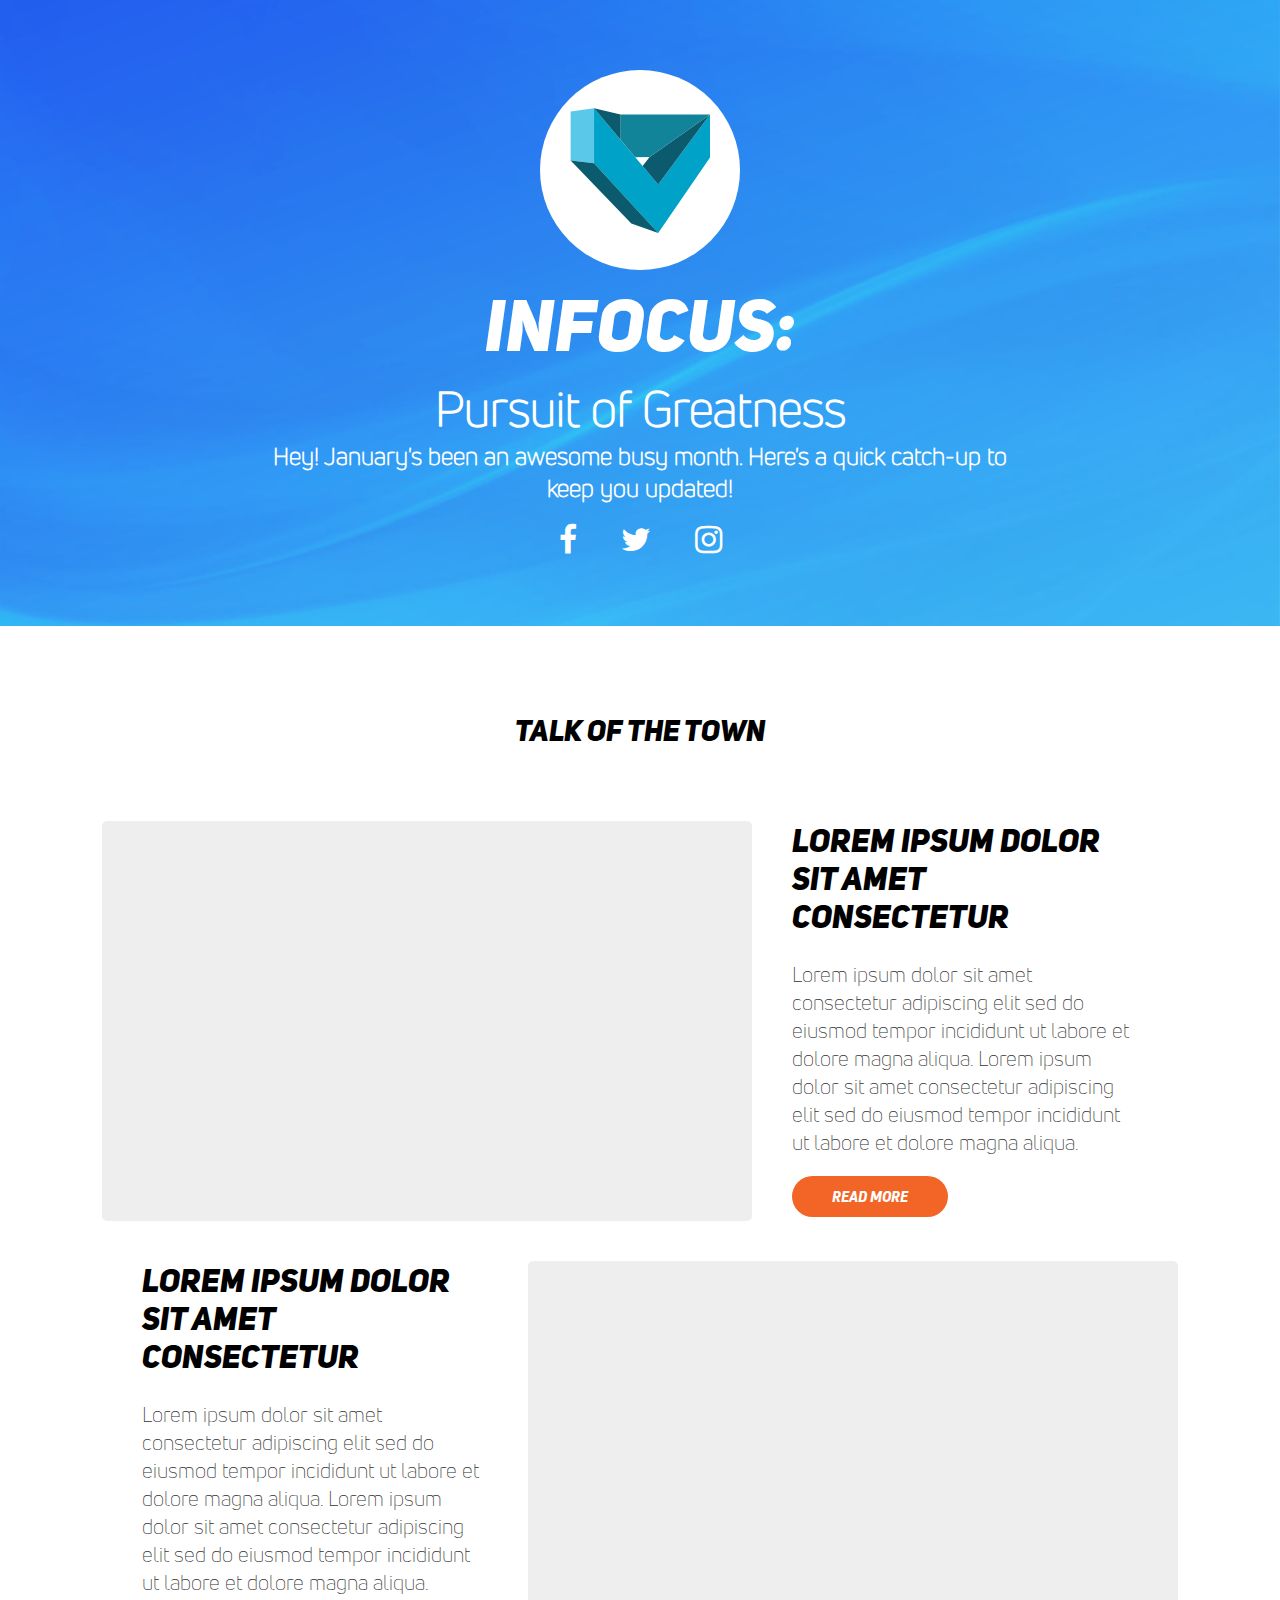
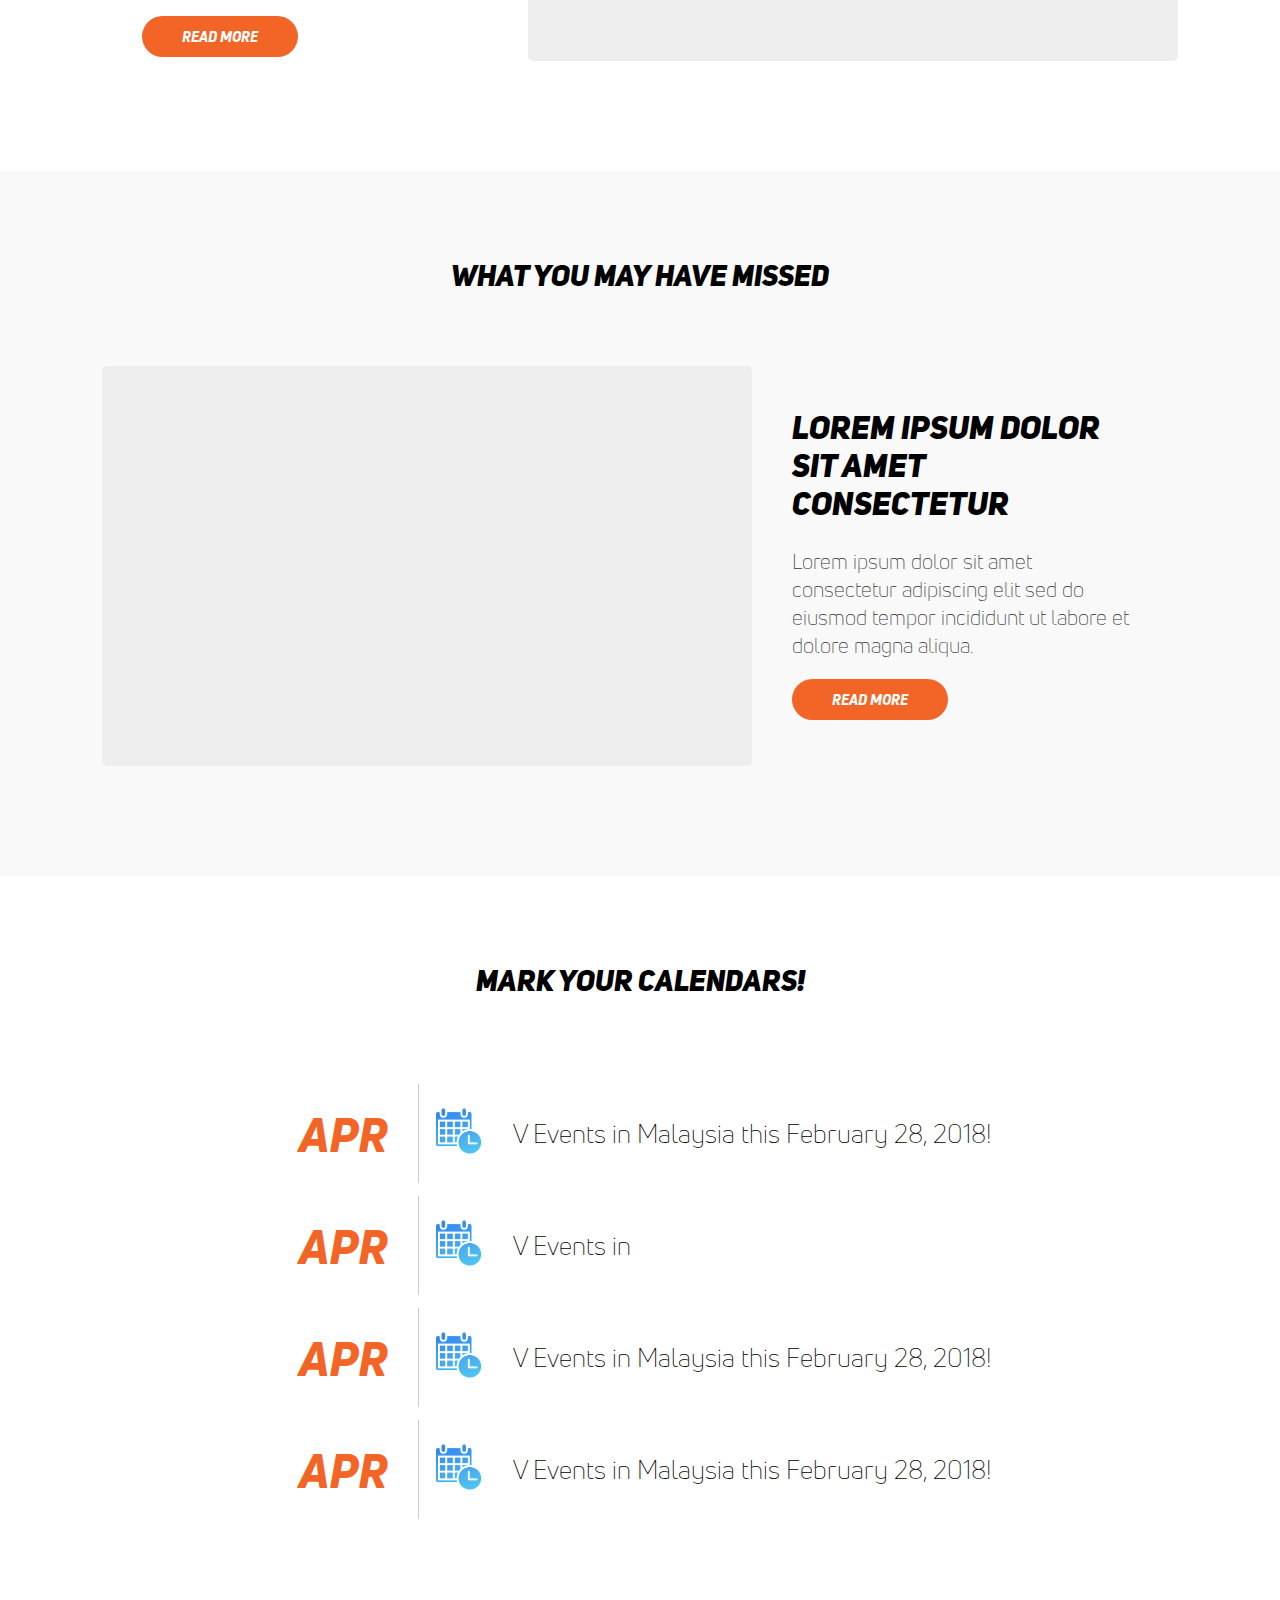
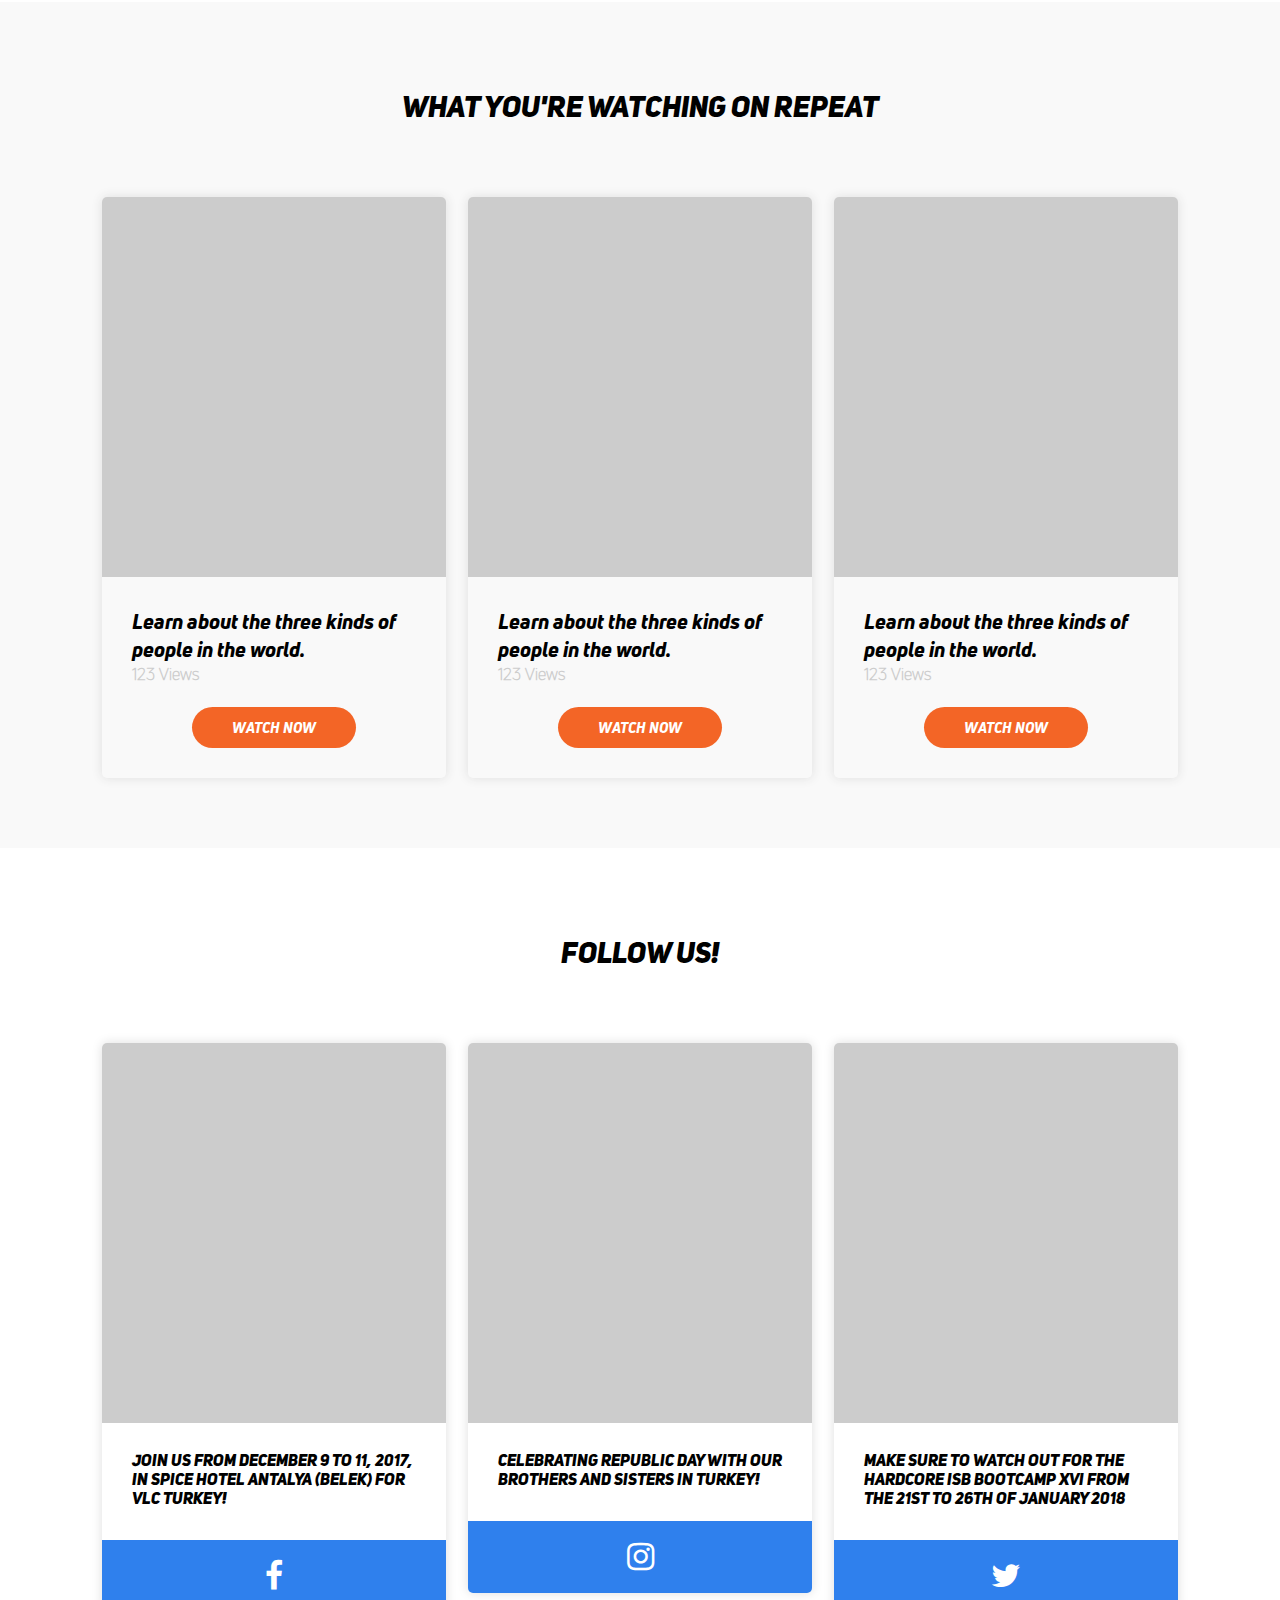
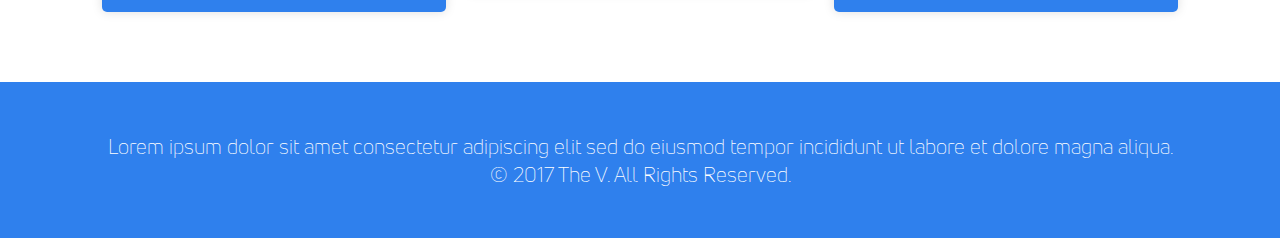
==== commit 85d3325a: "further refactor of code" ====
--- a/index.html
+++ b/index.html
@@ -11,6 +11,7 @@
 		<link href="https://cdnjs.cloudflare.com/ajax/libs/font-awesome/4.7.0/css/font-awesome.min.css" rel="stylesheet" />
 
 		<script src="js/jquery-3.2.1.min.js" type="text/javascript"></script>
+		<script src="js/layout.js" type="text/javascript"></script>
 
 		<!-- view information -->
         <meta name="viewport" content="width=device-width, initial-scale=1">
@@ -18,9 +19,7 @@
 	<body>
 		<!-- WRITE YOUR CODE HERE -->
 		<header class="flex-column">
-			<div class="logo-container">
-				<!--<img src="assets/svg/asset-board_v-logo.svg" id="main-logo" />-->
-			</div>
+			<div class="logo-container"></div>
 			<h1>INFOCUS:</h1>
 			<h2>Pursuit of Greatness</h2>
 			<h4>Hey! January's been an awesome busy month. Here's a quick catch-up to keep you updated!</h4>
@@ -101,16 +100,9 @@
 				<div class="content-wrapper">
 					<div class="featured-image"></div>
 					<div class="text-wrapper">
-						<h4 class="title">The relentless quest for success.</h4>
+						<h4 class="title">Learn about the three kinds of people in the world.</h4>
 						<h5 class="views">123 Views</h5>
-						<button>Watch Now</button>
-					</div>
-				</div>
-				<div class="content-wrapper">
-					<div class="featured-image"></div>
-					<div class="text-wrapper">
-						<h4 class="title">Find out the secret to success</h4>
-						<h5 class="views">123 Views</h5>
+						<br/>
 						<button>Watch Now</button>
 					</div>
 				</div>
@@ -119,6 +111,16 @@
 					<div class="text-wrapper">
 						<h4 class="title">Learn about the three kinds of people in the world.</h4>
 						<h5 class="views">123 Views</h5>
+						<br/>
+						<button>Watch Now</button>
+					</div>
+				</div>
+				<div class="content-wrapper">
+					<div class="featured-image"></div>
+					<div class="text-wrapper">
+						<h4 class="title">Learn about the three kinds of people in the world.</h4>
+						<h5 class="views">123 Views</h5>
+						<br/>
 						<button>Watch Now</button>
 					</div>
 				</div>
--- a/css/theme.css
+++ b/css/theme.css
@@ -29,6 +29,7 @@
 p{
 	padding: 0;
 	margin: 0;
+	color: #333;
 	font-weight: normal;
 	font-family: LUniN;
 	font-size: 1.3em;
@@ -65,4 +66,4 @@
 footer p{
 	text-align: center;
 	color: var(--theme-white);
-}+}
--- a/css/contents.css
+++ b/css/contents.css
@@ -9,6 +9,11 @@
 	display: flex;
 	justify-content: space-between;
 	align-items: center;
+}
+
+#talk-to-the-town .content-feed .content-wrapper:nth-child(2),
+#may-have-missed .content-feed .content-wrapper:nth-child(2){
+	flex-direction: row-reverse;
 }
 
 #talk-to-the-town .content-feed .content-wrapper .content,
@@ -67,7 +72,8 @@
 
 
 /* three column content */
-#watching-on-repeat .content-wrapper{
+#watching-on-repeat .content-wrapper,
+#follow-us .content-wrapper{
 	width: 32%;
 	box-shadow: 0px 0px 11px #dedede;
 	border-radius: 5px;
@@ -80,17 +86,37 @@
 	margin: 0 auto;
 }
 
-#watching-on-repeat .content-wrapper .text-wrapper{
+#watching-on-repeat .content-wrapper .text-wrapper,
+#follow-us .content-wrapper .text-wrapper{
 	padding: 30px;
 }
 
 #watching-on-repeat .text-wrapper .title{
 	font-size: 1.3em;
 	font-weight: 900;
-	font-family: LUniN;
+	font-family: HUniN;
 }
 
-#watching-on-repeat .content-wrapper .featured-image{
+#watching-on-repeat .text-wrapper .views{
+	font-size: 1em;
+	font-family: LUniN;
+	color: #ccc;
+}
+
+#watching-on-repeat .content-wrapper .featured-image,
+#follow-us .content-wrapper .featured-image{
 	height: 380px;
 	background-color: #ccc;
-}+}
+
+#watching-on-repeat .content-feed, #follow-us .content-feed{
+	align-items: flex-start;
+}
+
+#follow-us .social-media-button{
+	color: var(--theme-white);
+	text-align: center;
+	padding: 20px 0;
+	background-color: var(--theme-blue);
+	cursor: pointer;
+}
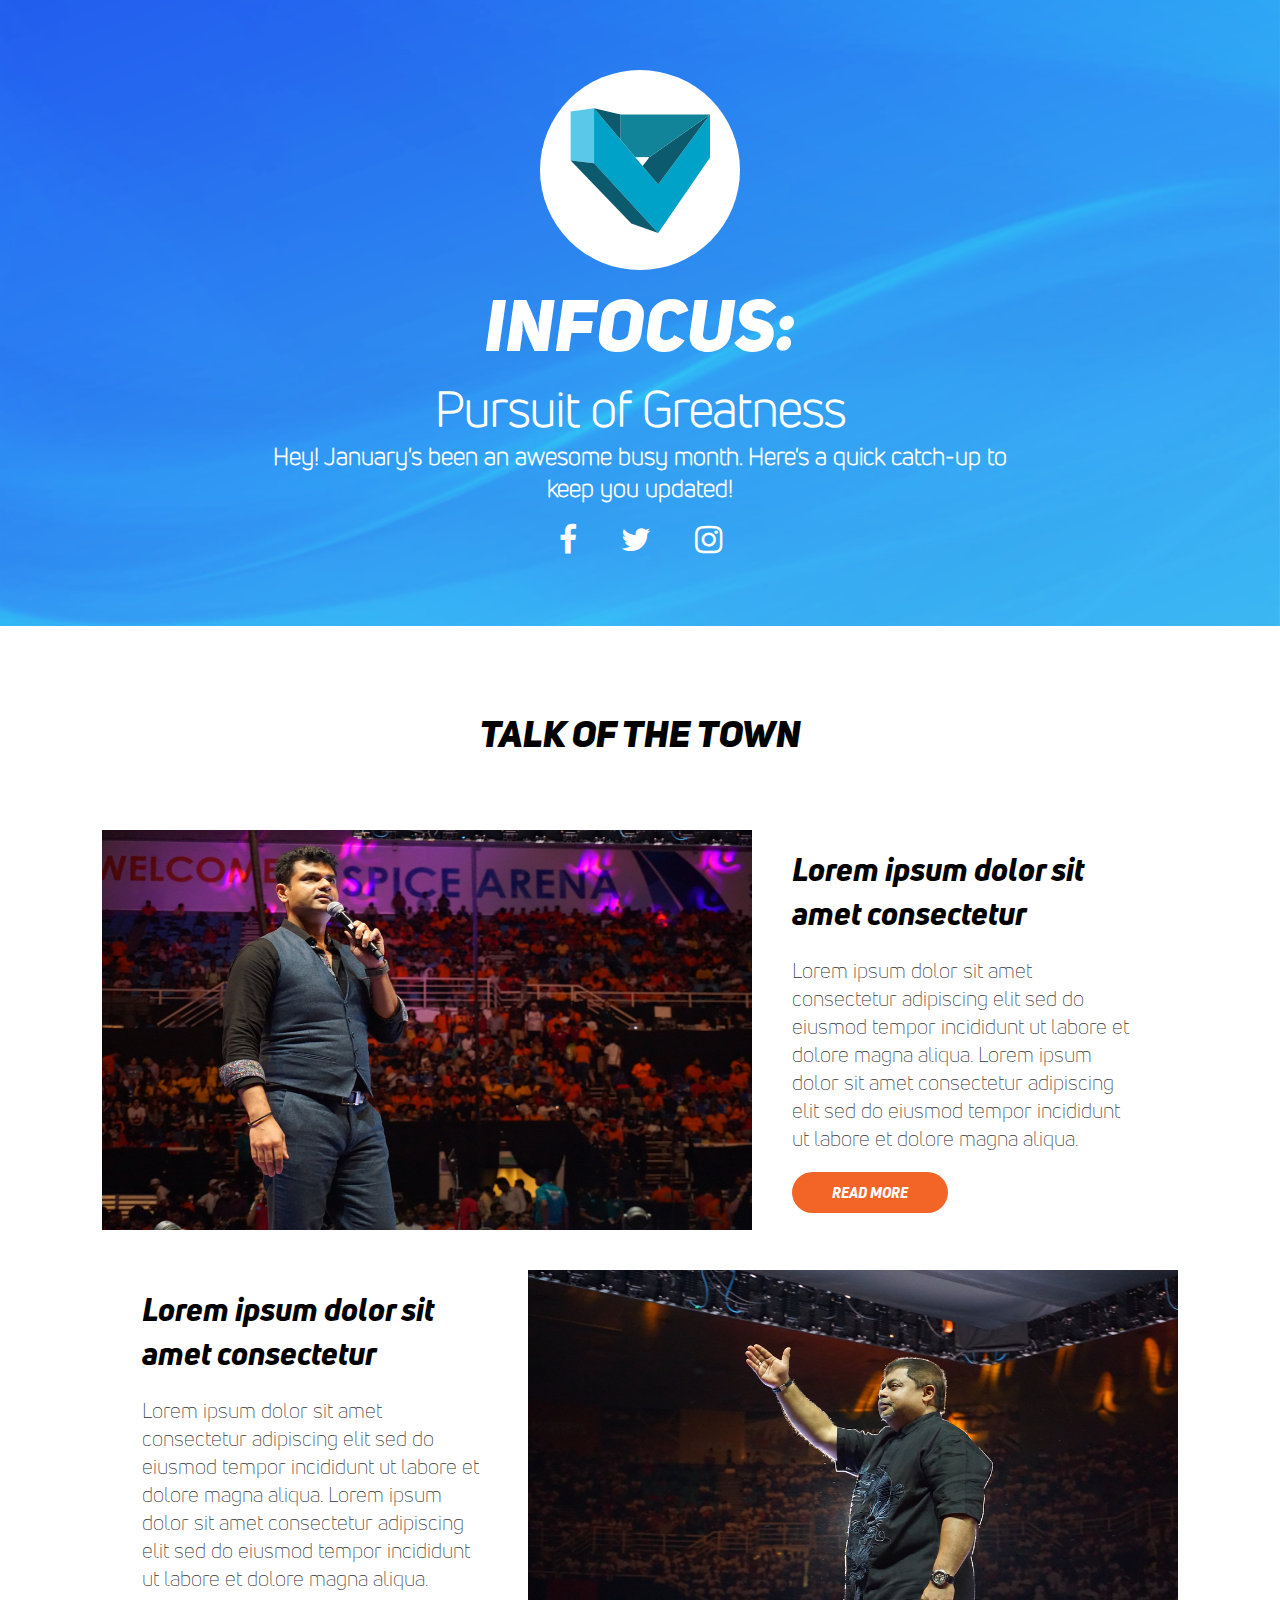
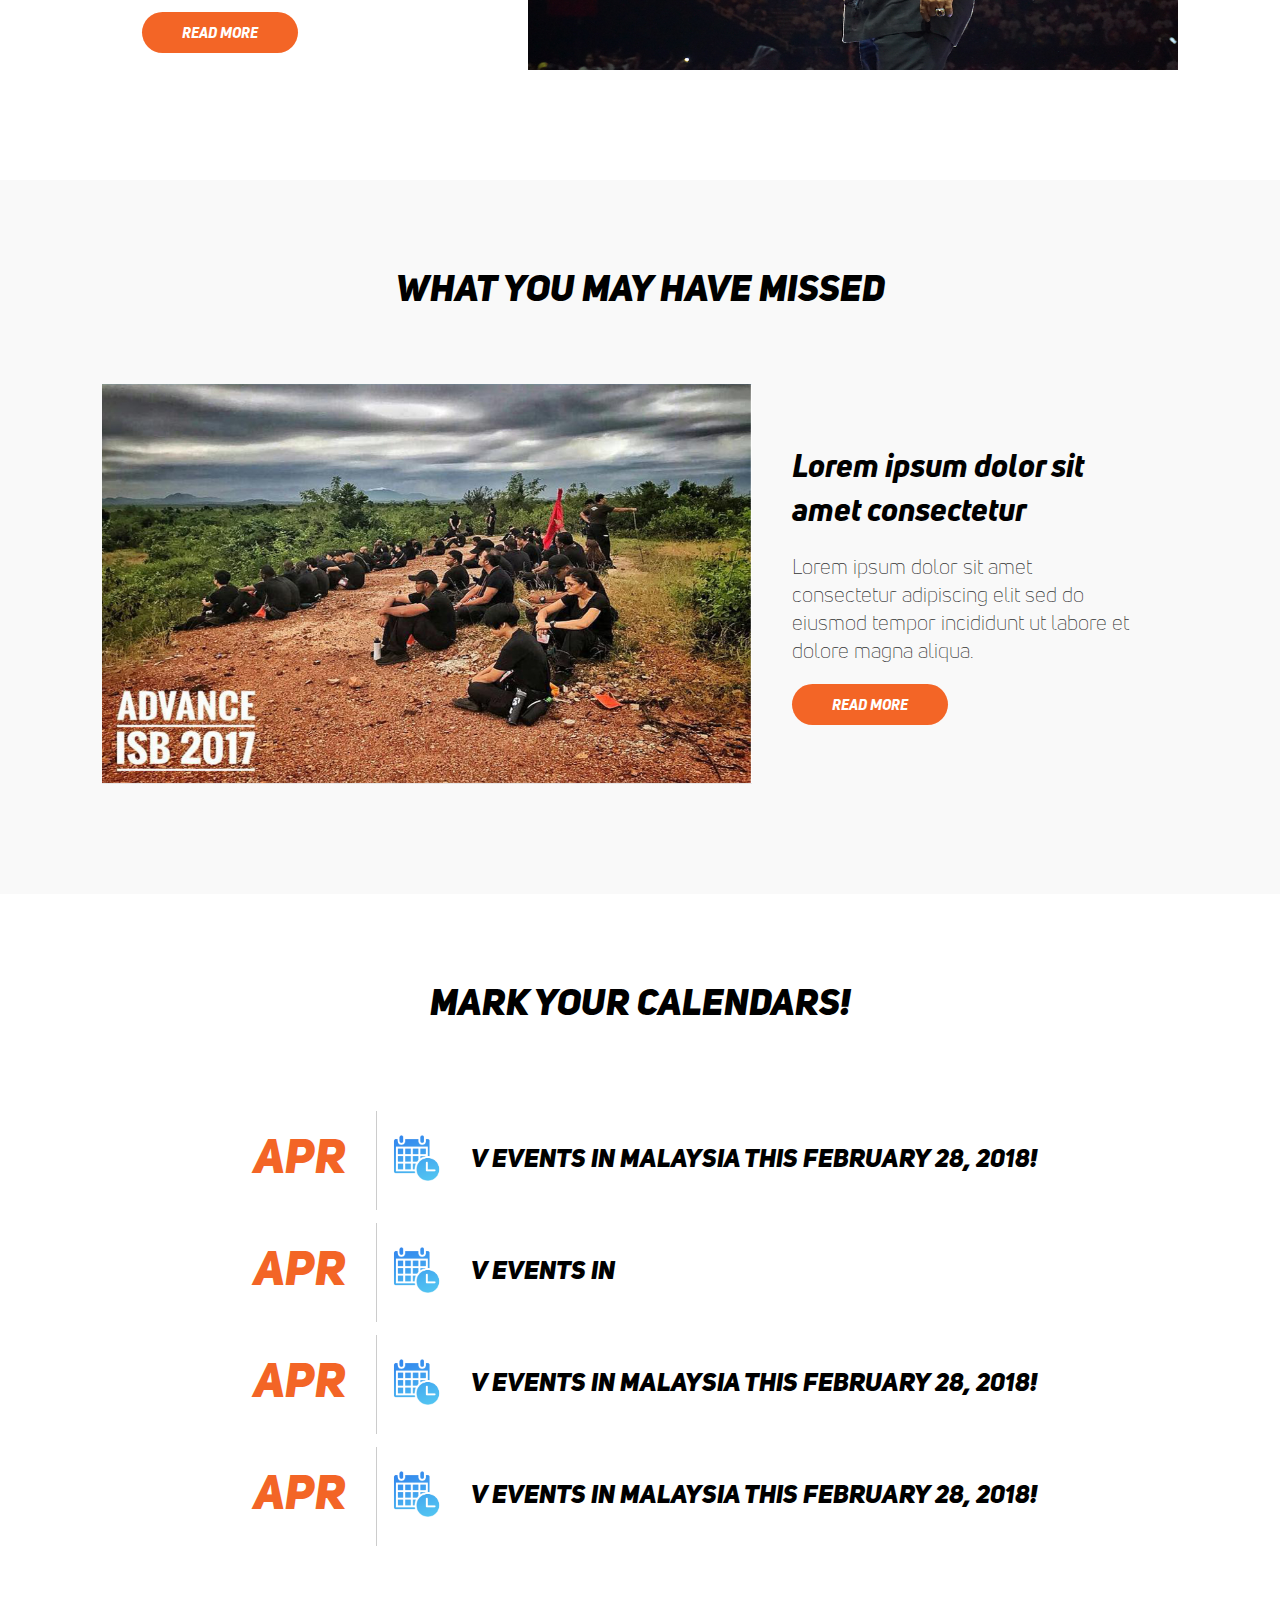
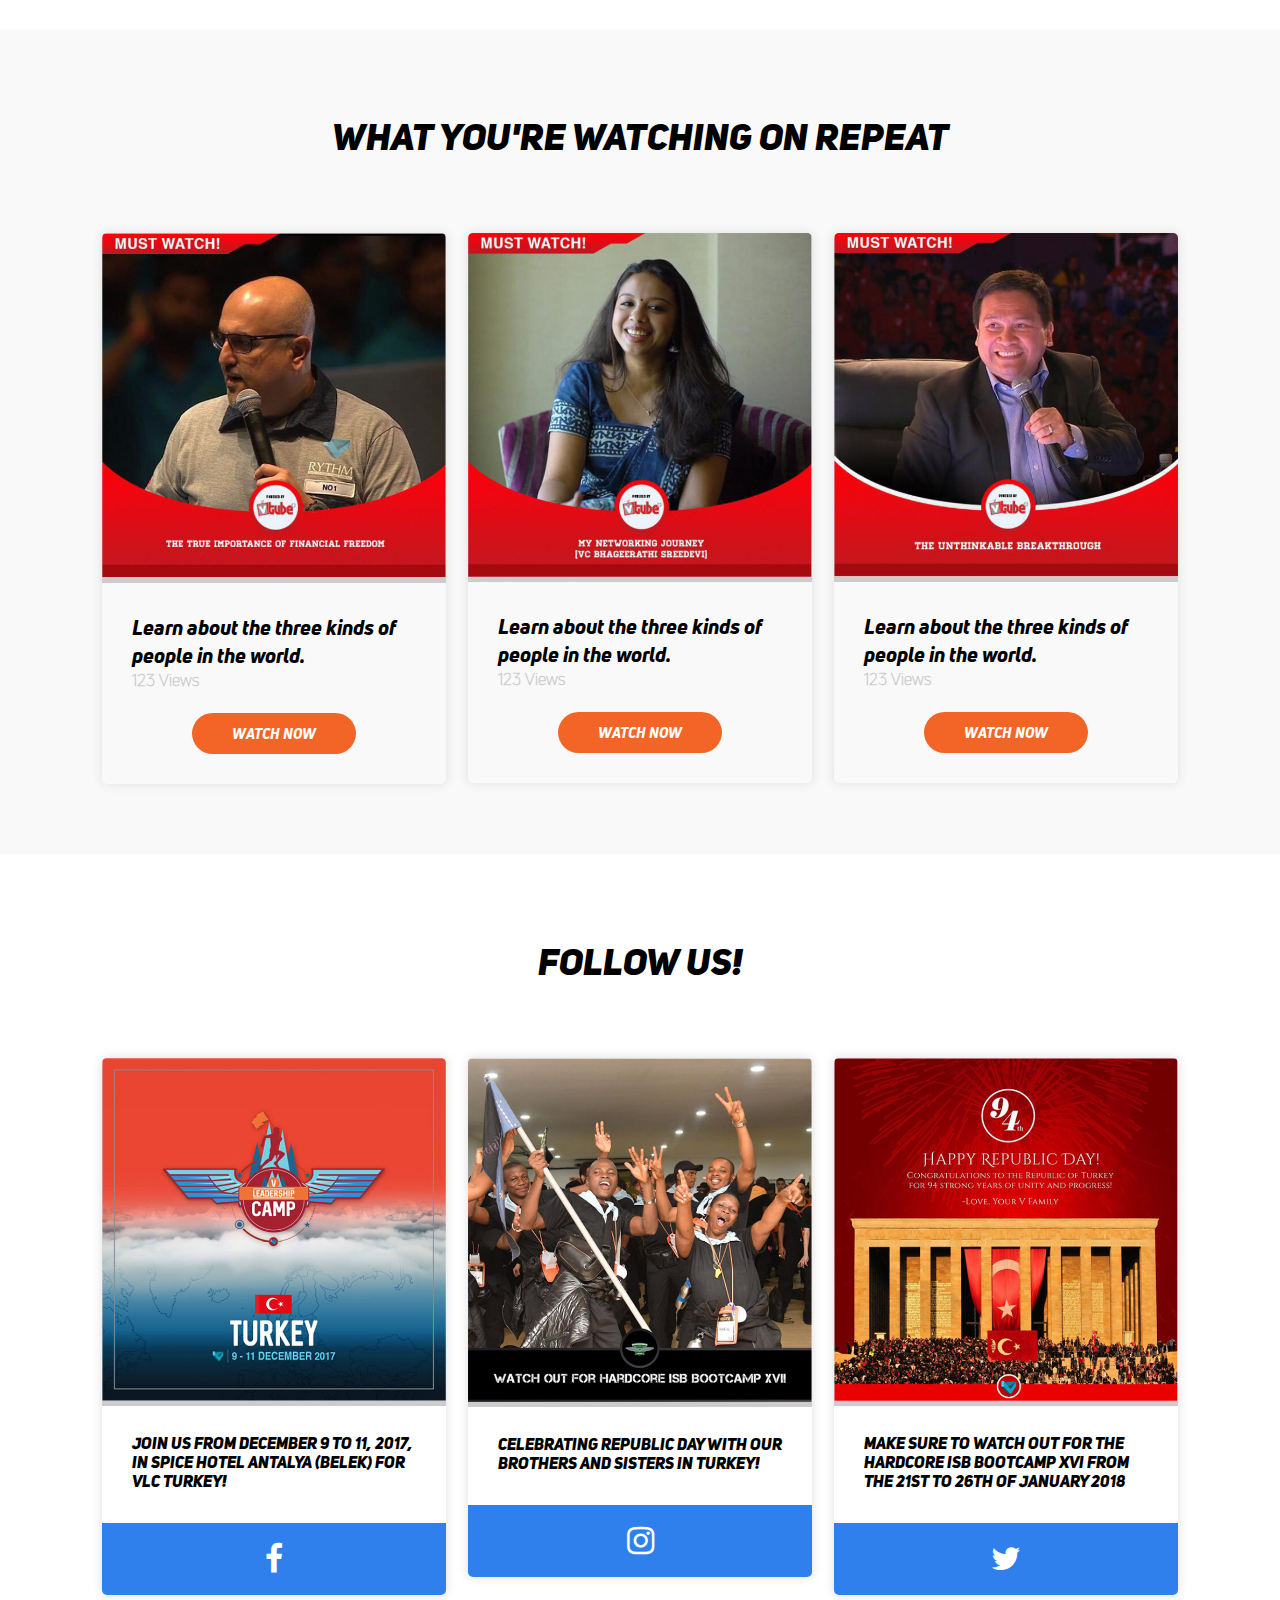
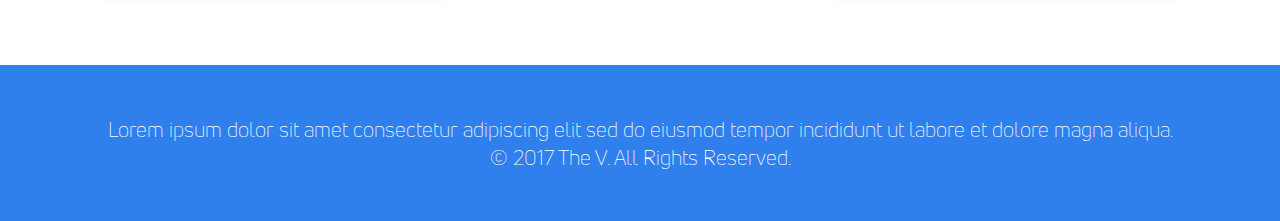
==== commit d4ccfdde: "Images" ====
--- a/index.html
+++ b/index.html
@@ -33,7 +33,7 @@
 			<h2 class="section-title">Talk of the Town</h2>
 			<div class="content-feed">
 				<div class="content-wrapper">
-					<div class="featured-image"></div>
+					<div class="featured-image"> <img src="/assets/images/sample-image-1.jpg"/></div>
 					<div class="content">
 						<h3 class="title">Lorem ipsum dolor sit amet consectetur</h3>
 						<p class="body">
@@ -43,7 +43,7 @@
 					</div>
 				</div>
 				<div class="content-wrapper">
-					<div class="featured-image"></div>
+					<div class="featured-image"><img src="/assets/images/sample-image-2.jpg"/></div>
 					<div class="content">
 						<h3 class="title">Lorem ipsum dolor sit amet consectetur</h3>
 						<p class="body">
@@ -58,7 +58,7 @@
 			<h2 class="section-title">What You May Have Missed</h2>
 			<div class="content-feed">
 				<div class="content-wrapper">
-					<div class="featured-image"></div>
+					<div class="featured-image"><img src="assets/images/sample-image-3.PNG"></div>
 					<div class="content">
 						<h3 class="title">Lorem ipsum dolor sit amet consectetur</h3>
 						<p class="body">
@@ -98,7 +98,7 @@
 			<h2 class="section-title">What You're Watching On Repeat</h2>
 			<div class="content-feed flex-between">
 				<div class="content-wrapper">
-					<div class="featured-image"></div>
+					<div class="featured-image"><img src="assets/images/watch-1.PNG"></div>
 					<div class="text-wrapper">
 						<h4 class="title">Learn about the three kinds of people in the world.</h4>
 						<h5 class="views">123 Views</h5>
@@ -107,7 +107,7 @@
 					</div>
 				</div>
 				<div class="content-wrapper">
-					<div class="featured-image"></div>
+					<div class="featured-image"><img src="assets/images/watch-2.PNG"></div>
 					<div class="text-wrapper">
 						<h4 class="title">Learn about the three kinds of people in the world.</h4>
 						<h5 class="views">123 Views</h5>
@@ -116,7 +116,7 @@
 					</div>
 				</div>
 				<div class="content-wrapper">
-					<div class="featured-image"></div>
+					<div class="featured-image"><img src="assets/images/watch-3.PNG"></div>
 					<div class="text-wrapper">
 						<h4 class="title">Learn about the three kinds of people in the world.</h4>
 						<h5 class="views">123 Views</h5>
@@ -130,21 +130,21 @@
 			<h2 class="section-title">Follow Us!</h2>
 			<div class="content-feed flex-between">
 				<div class="content-wrapper">
-					<div class="featured-image"></div>
+					<div class="featured-image"><img src="assets/images/fbpic.PNG"></div>
 					<div class="text-wrapper">
 						<h4 class="title">JOIN US from December 9 to 11, 2017, in Spice Hotel Antalya (Belek) for VLC Turkey!</h4>
 					</div>
 					<div class="social-media-button"><i class="fa fa-facebook fa-2x"></i></div>
 				</div>
 				<div class="content-wrapper">
-					<div class="featured-image"></div>
+					<div class="featured-image"><img src="assets/images/igpic.PNG"></div>
 					<div class="text-wrapper">
 						<h4 class="title">Celebrating Republic Day with our brothers and sisters in Turkey!</h4>
 					</div>
 					<div class="social-media-button"><i class="fa fa-instagram fa-2x"></i></div>
 				</div>
 				<div class="content-wrapper">
-					<div class="featured-image"></div>
+					<div class="featured-image"><img src="assets/images/twitterpic.PNG"></div>
 					<div class="text-wrapper">
 						<h4 class="title">Make sure to watch out for the Hardcore ISB Bootcamp XVI from the 21st to 26th of January 2018</h4>
 					</div>
--- a/css/contents.css
+++ b/css/contents.css
@@ -32,6 +32,7 @@
 #talk-to-the-town .content-feed .content-wrapper .title,
 #may-have-missed .content-feed .content-wrapper .title{
 	font-size: 2em;
+    font-family: HUniN;
 }
 
 .content-wrapper .body{
@@ -54,13 +55,14 @@
 
 #calendar-events tr td.month{
 	color: var(--theme-orange);
-	font-family: HUniN;
+	font-family: IUniS;
 	font-size: 3em;
 	border-right: thin solid #ccc;
 	padding: 0 30px;
 }
 
 #calendar-events tr td.event-title{
+    font-family: IUniS;
 	font-size: 1.6em;
 	padding: 0 20px;
 	width: 100%;
@@ -105,7 +107,7 @@
 
 #watching-on-repeat .content-wrapper .featured-image,
 #follow-us .content-wrapper .featured-image{
-	height: 380px;
+	height: 32%;
 	background-color: #ccc;
 }
 
@@ -120,3 +122,9 @@
 	background-color: var(--theme-blue);
 	cursor: pointer;
 }
+
+
+div .featured-image>img{
+    height: 100%;
+    width: 100%;
+}
--- a/css/header.css
+++ b/css/header.css
@@ -41,8 +41,10 @@
 
 /* section titles */
 section h2.section-title{
+    font-family: IUniS;
 	text-align: center;
 	padding: 20px 0;
 	margin-bottom: 50px;
-	font-size: 1.8em;
+	font-size: 2.3em;
+    text-transform: uppercase;
 }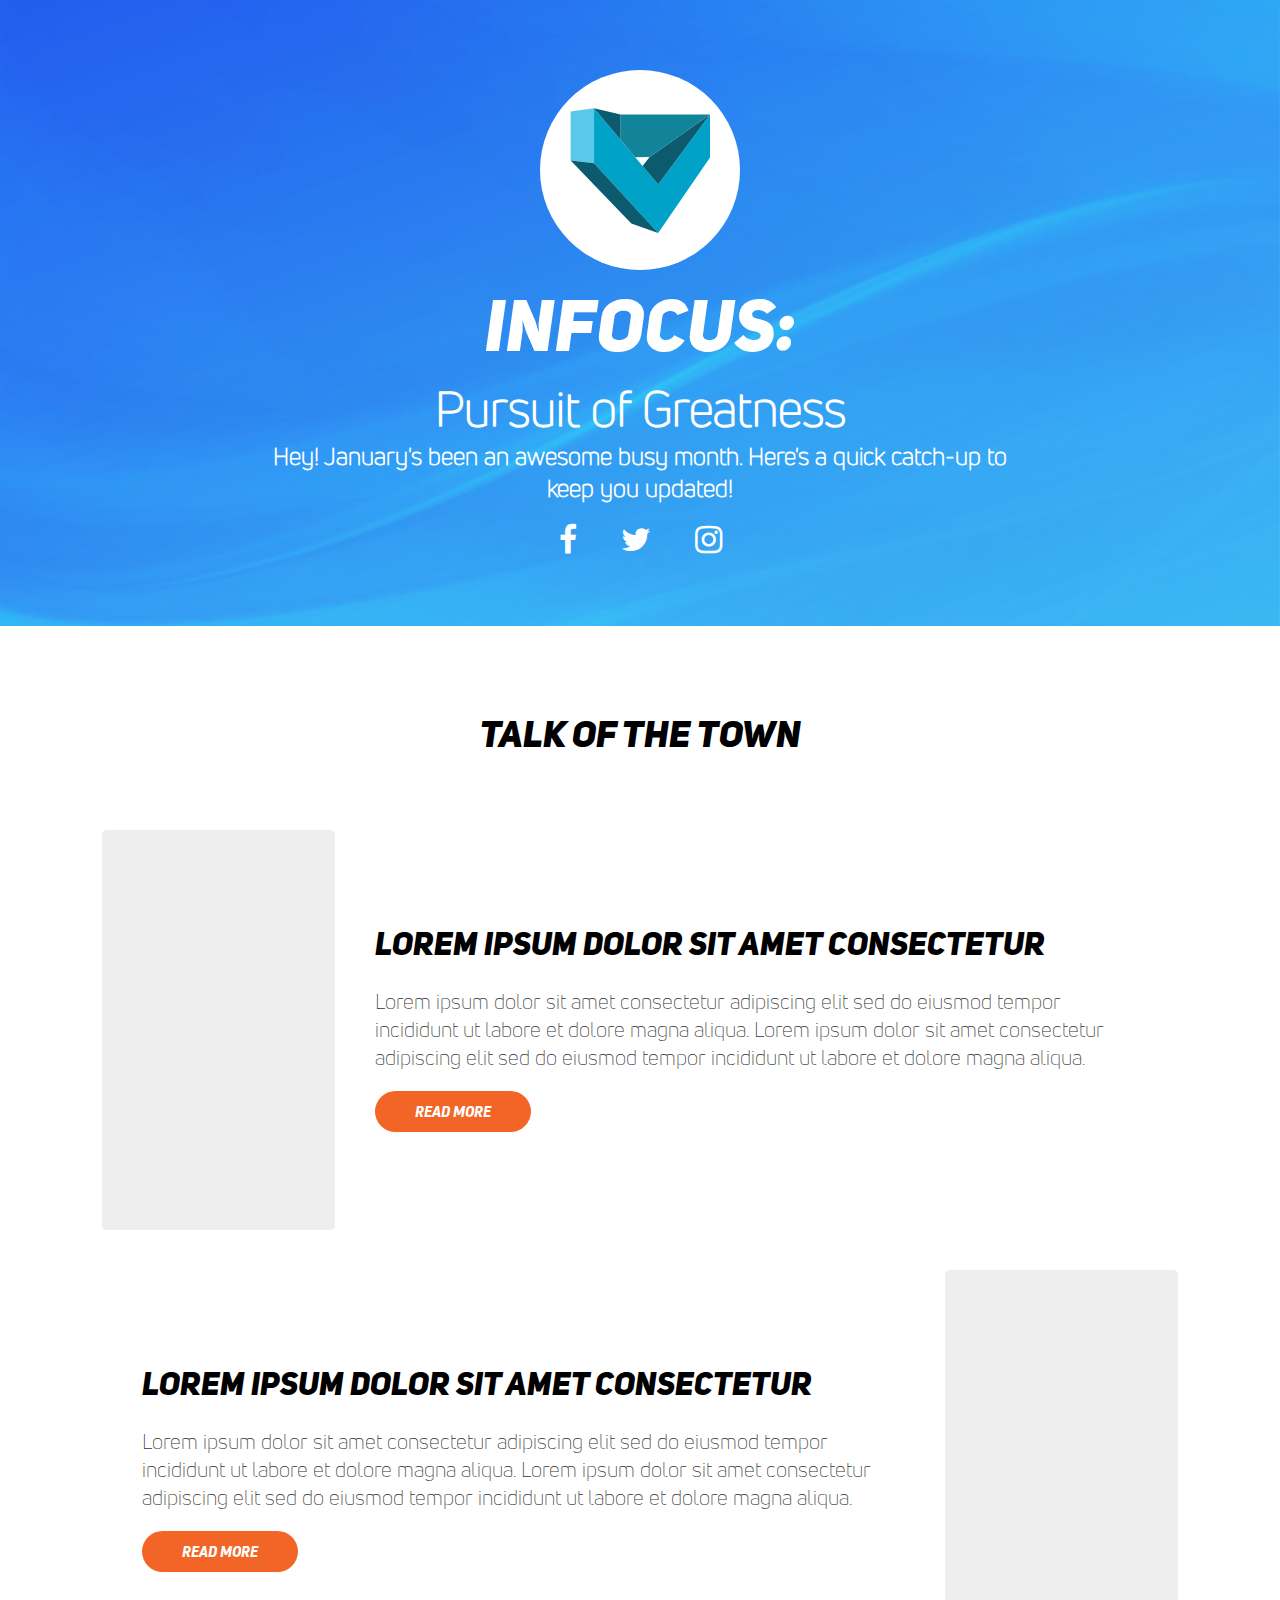
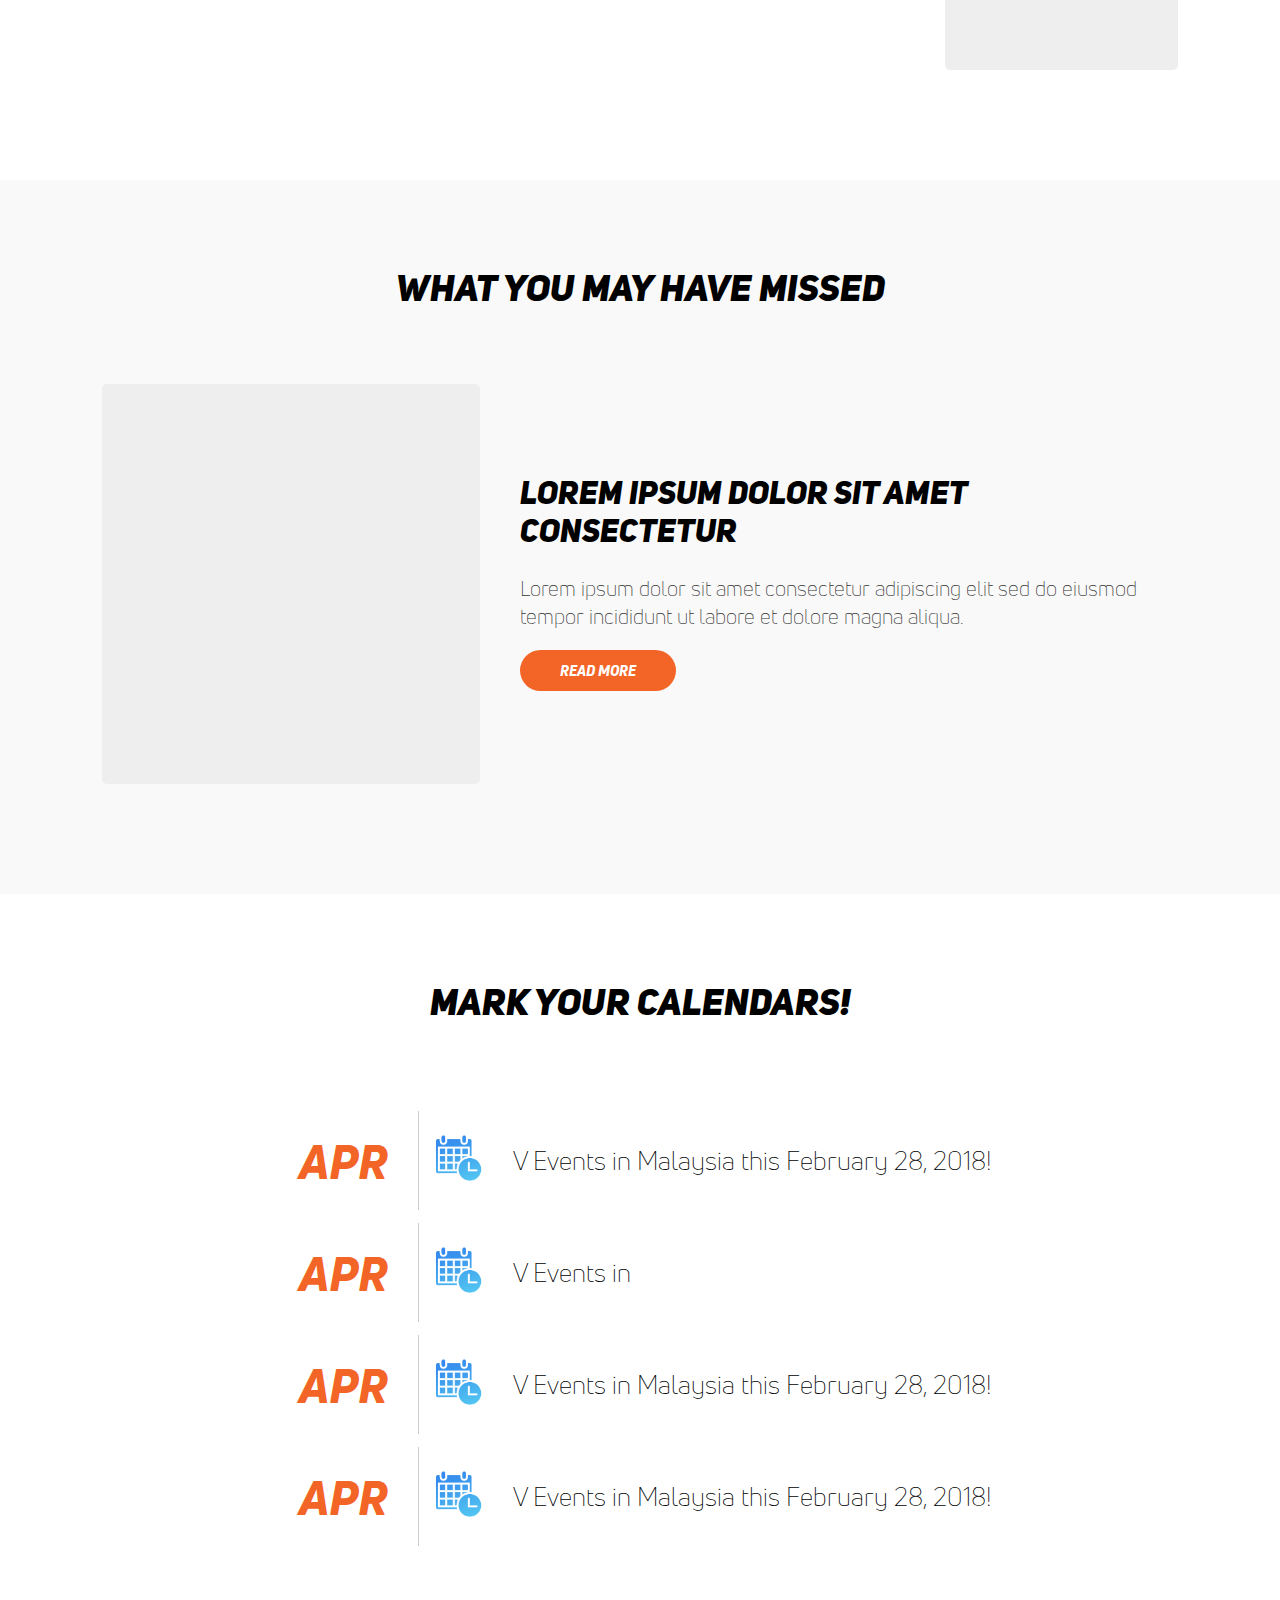
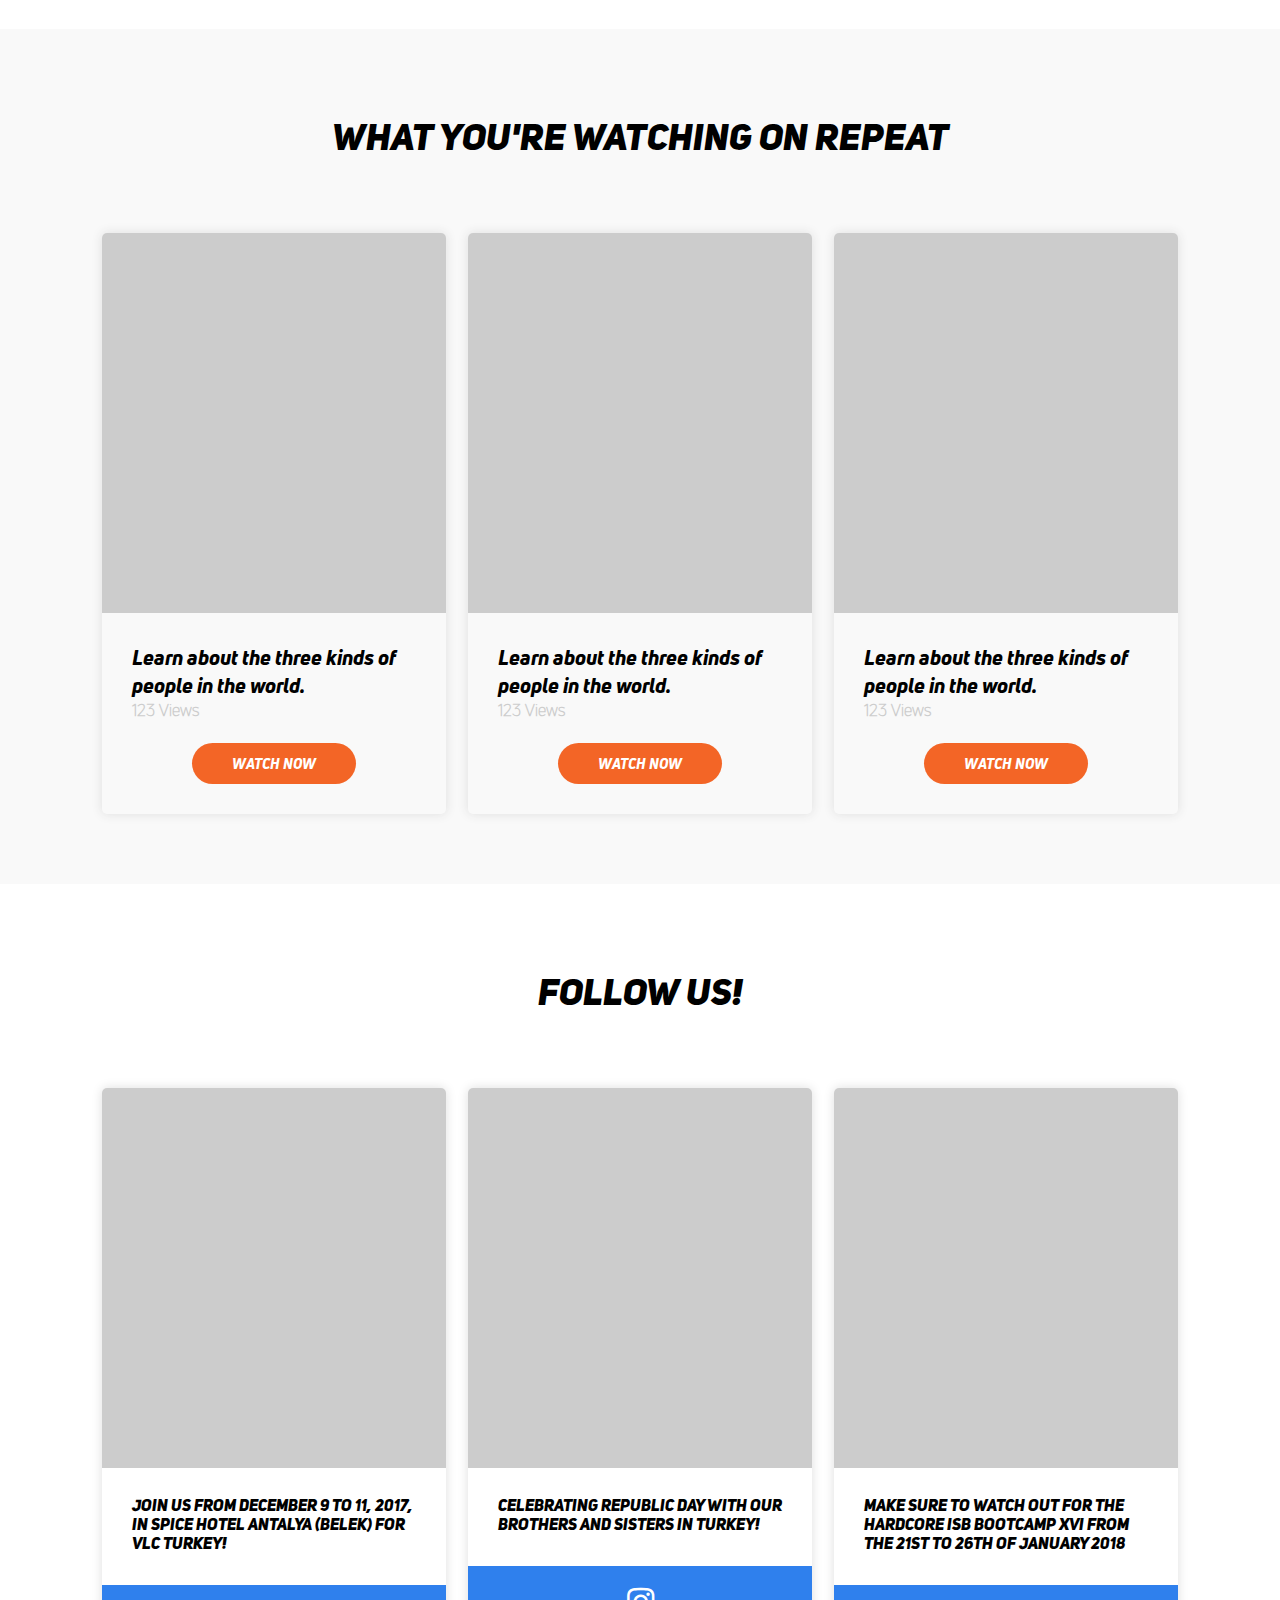
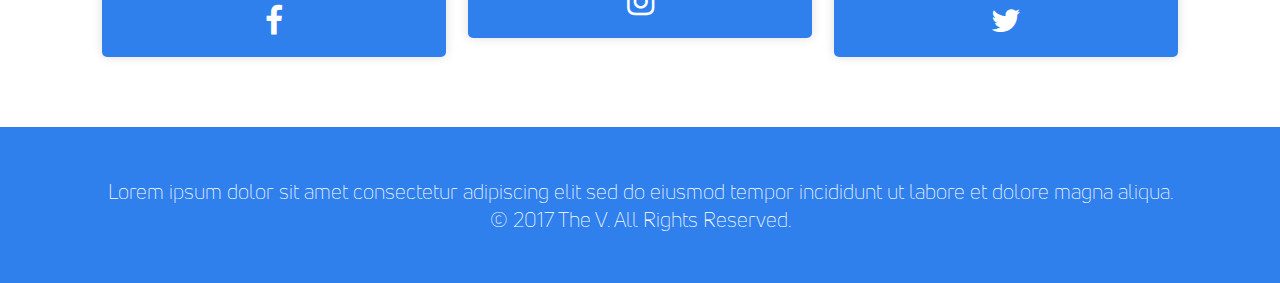
==== commit 0b3c8460: "Implemented responsive web design" ====
--- a/index.html
+++ b/index.html
@@ -8,6 +8,7 @@
 		<link rel="stylesheet" type="text/css" href="css/buttons.css" />
 		<link rel="stylesheet" type="text/css" href="css/contents.css" />
 		<link rel="stylesheet" type="text/css" href="css/header.css" />
+		<link rel="stylesheet" type="text/css" href="css/mediaquery.css" />
 		<link href="https://cdnjs.cloudflare.com/ajax/libs/font-awesome/4.7.0/css/font-awesome.min.css" rel="stylesheet" />
 
 		<script src="js/jquery-3.2.1.min.js" type="text/javascript"></script>
@@ -33,7 +34,7 @@
 			<h2 class="section-title">Talk of the Town</h2>
 			<div class="content-feed">
 				<div class="content-wrapper">
-					<div class="featured-image"> <img src="/assets/images/sample-image-1.jpg"/></div>
+					<div class="featured-image"></div>
 					<div class="content">
 						<h3 class="title">Lorem ipsum dolor sit amet consectetur</h3>
 						<p class="body">
@@ -43,7 +44,7 @@
 					</div>
 				</div>
 				<div class="content-wrapper">
-					<div class="featured-image"><img src="/assets/images/sample-image-2.jpg"/></div>
+					<div class="featured-image"></div>
 					<div class="content">
 						<h3 class="title">Lorem ipsum dolor sit amet consectetur</h3>
 						<p class="body">
@@ -58,7 +59,7 @@
 			<h2 class="section-title">What You May Have Missed</h2>
 			<div class="content-feed">
 				<div class="content-wrapper">
-					<div class="featured-image"><img src="assets/images/sample-image-3.PNG"></div>
+					<div class="featured-image"></div>
 					<div class="content">
 						<h3 class="title">Lorem ipsum dolor sit amet consectetur</h3>
 						<p class="body">
@@ -98,7 +99,7 @@
 			<h2 class="section-title">What You're Watching On Repeat</h2>
 			<div class="content-feed flex-between">
 				<div class="content-wrapper">
-					<div class="featured-image"><img src="assets/images/watch-1.PNG"></div>
+					<div class="featured-image"></div>
 					<div class="text-wrapper">
 						<h4 class="title">Learn about the three kinds of people in the world.</h4>
 						<h5 class="views">123 Views</h5>
@@ -107,7 +108,7 @@
 					</div>
 				</div>
 				<div class="content-wrapper">
-					<div class="featured-image"><img src="assets/images/watch-2.PNG"></div>
+					<div class="featured-image"></div>
 					<div class="text-wrapper">
 						<h4 class="title">Learn about the three kinds of people in the world.</h4>
 						<h5 class="views">123 Views</h5>
@@ -116,7 +117,7 @@
 					</div>
 				</div>
 				<div class="content-wrapper">
-					<div class="featured-image"><img src="assets/images/watch-3.PNG"></div>
+					<div class="featured-image"></div>
 					<div class="text-wrapper">
 						<h4 class="title">Learn about the three kinds of people in the world.</h4>
 						<h5 class="views">123 Views</h5>
@@ -130,21 +131,21 @@
 			<h2 class="section-title">Follow Us!</h2>
 			<div class="content-feed flex-between">
 				<div class="content-wrapper">
-					<div class="featured-image"><img src="assets/images/fbpic.PNG"></div>
+					<div class="featured-image"></div>
 					<div class="text-wrapper">
 						<h4 class="title">JOIN US from December 9 to 11, 2017, in Spice Hotel Antalya (Belek) for VLC Turkey!</h4>
 					</div>
 					<div class="social-media-button"><i class="fa fa-facebook fa-2x"></i></div>
 				</div>
 				<div class="content-wrapper">
-					<div class="featured-image"><img src="assets/images/igpic.PNG"></div>
+					<div class="featured-image"></div>
 					<div class="text-wrapper">
 						<h4 class="title">Celebrating Republic Day with our brothers and sisters in Turkey!</h4>
 					</div>
 					<div class="social-media-button"><i class="fa fa-instagram fa-2x"></i></div>
 				</div>
 				<div class="content-wrapper">
-					<div class="featured-image"><img src="assets/images/twitterpic.PNG"></div>
+					<div class="featured-image"></div>
 					<div class="text-wrapper">
 						<h4 class="title">Make sure to watch out for the Hardcore ISB Bootcamp XVI from the 21st to 26th of January 2018</h4>
 					</div>
--- a/css/theme.css
+++ b/css/theme.css
@@ -13,6 +13,7 @@
 	padding: 0;
 	margin: 0;
 	font-family: LUniN;
+	box-sizing: border-box;
 }
 
 h1, h2, h3, h4, h5, h6{
@@ -33,6 +34,7 @@
 	font-weight: normal;
 	font-family: LUniN;
 	font-size: 1.3em;
+	word-break: break-word;
 }
 
 hr{
@@ -43,6 +45,7 @@
 /* stylesheet for header, footer and sections */
 header, section, footer{
 	padding: 50px 8%;
+	box-sizing: border-box;
 }
 
 section{
--- a/css/contents.css
+++ b/css/contents.css
@@ -23,7 +23,7 @@
 
 #talk-to-the-town .content-feed .content-wrapper .featured-image,
 #may-have-missed .content-feed .content-wrapper .featured-image{
-	min-width: 650px;
+	width: 650px;
 	background-color: #eee;
 	border-radius: 5px;
 	height: 400px;
@@ -32,7 +32,6 @@
 #talk-to-the-town .content-feed .content-wrapper .title,
 #may-have-missed .content-feed .content-wrapper .title{
 	font-size: 2em;
-    font-family: HUniN;
 }
 
 .content-wrapper .body{
@@ -55,14 +54,13 @@
 
 #calendar-events tr td.month{
 	color: var(--theme-orange);
-	font-family: IUniS;
+	font-family: HUniN;
 	font-size: 3em;
 	border-right: thin solid #ccc;
 	padding: 0 30px;
 }
 
 #calendar-events tr td.event-title{
-    font-family: IUniS;
 	font-size: 1.6em;
 	padding: 0 20px;
 	width: 100%;
@@ -107,7 +105,7 @@
 
 #watching-on-repeat .content-wrapper .featured-image,
 #follow-us .content-wrapper .featured-image{
-	height: 32%;
+	height: 380px;
 	background-color: #ccc;
 }
 
@@ -122,9 +120,3 @@
 	background-color: var(--theme-blue);
 	cursor: pointer;
 }
-
-
-div .featured-image>img{
-    height: 100%;
-    width: 100%;
-}
--- a/css/mediaquery.css
+++ b/css/mediaquery.css
@@ -0,0 +1,111 @@
+/* stylesheet for responsive web design */
+
+@media(max-width: 1143px){
+	header, section, footer{
+		padding: 60px 0;
+	}
+
+	header h1{
+		font-size: 2.5em;
+	}
+
+	header h2{
+		font-family: LUniN;
+		font-size: 2em;
+		text-align: center;
+	}
+
+	header h4{
+		font-family: LUniN;
+		font-size: 1.5em;
+		width: 90%;
+		margin: 1em 0;
+		text-align: center;
+	}
+
+	header .social-wrapper{
+		margin: 20px 0;
+	}
+
+	header .social-wrapper i.fa{
+		display: inline-block;
+		margin: 0 20px;
+		cursor: pointer;
+	}
+
+	section{
+		background-color: var(--theme-white) !important;
+		border-bottom: thin solid #eee;
+	}
+
+	section h2.section-title{
+		text-align: center;
+		padding: 20px 10px;
+		font-size: 1.9em;
+		color: var(--theme-blue);
+	}
+
+	.content-wrapper .featured-image{
+		width: 100% !important;
+		height: 300px;
+		border-radius: 0 !important;
+	}
+
+	#talk-to-the-town .content-feed .content-wrapper,
+	#may-have-missed .content-feed .content-wrapper{
+		flex-direction: column !important;
+		margin: 0;
+		margin-bottom: 2em;
+	}
+
+	#talk-to-the-town .content-feed .content-wrapper .title,
+	#may-have-missed .content-feed .content-wrapper .title{
+		font-size: 1.5em;
+	}
+
+	#talk-to-the-town .content-wrapper .content,
+	#may-have-missed .content-wrapper .content{
+		padding: 3em 0;
+		margin: 0;
+	}
+
+	#calendar-events{
+		margin: 0 auto;
+	}
+
+	#calendar-events tr td{
+		font-size: 0.9em !important;
+		padding: 0;
+	}
+
+	#calendar-events tr td.month{
+		font-size: 1.7em;
+	}
+
+	#watching-on-repeat .content-feed,
+	#follow-us .content-feed{
+		flex-direction: column;
+	}
+
+	#watching-on-repeat .content-feed .content-wrapper,
+	#follow-us .content-feed .content-wrapper{
+		width: 100% !important;
+		margin-bottom: 2em;
+		border-radius: 0;
+		box-shadow: 0 0 0 transparent;
+	}
+
+	#follow-us .social-media-button{
+		background-color: var(--theme-white);
+		padding: 0;
+	}
+
+	#follow-us .social-media-button i.fa{
+		color: var(--theme-blue);
+	}
+
+	footer p{
+		font-size: 0.8em;
+		padding: 0 1em;
+	}
+}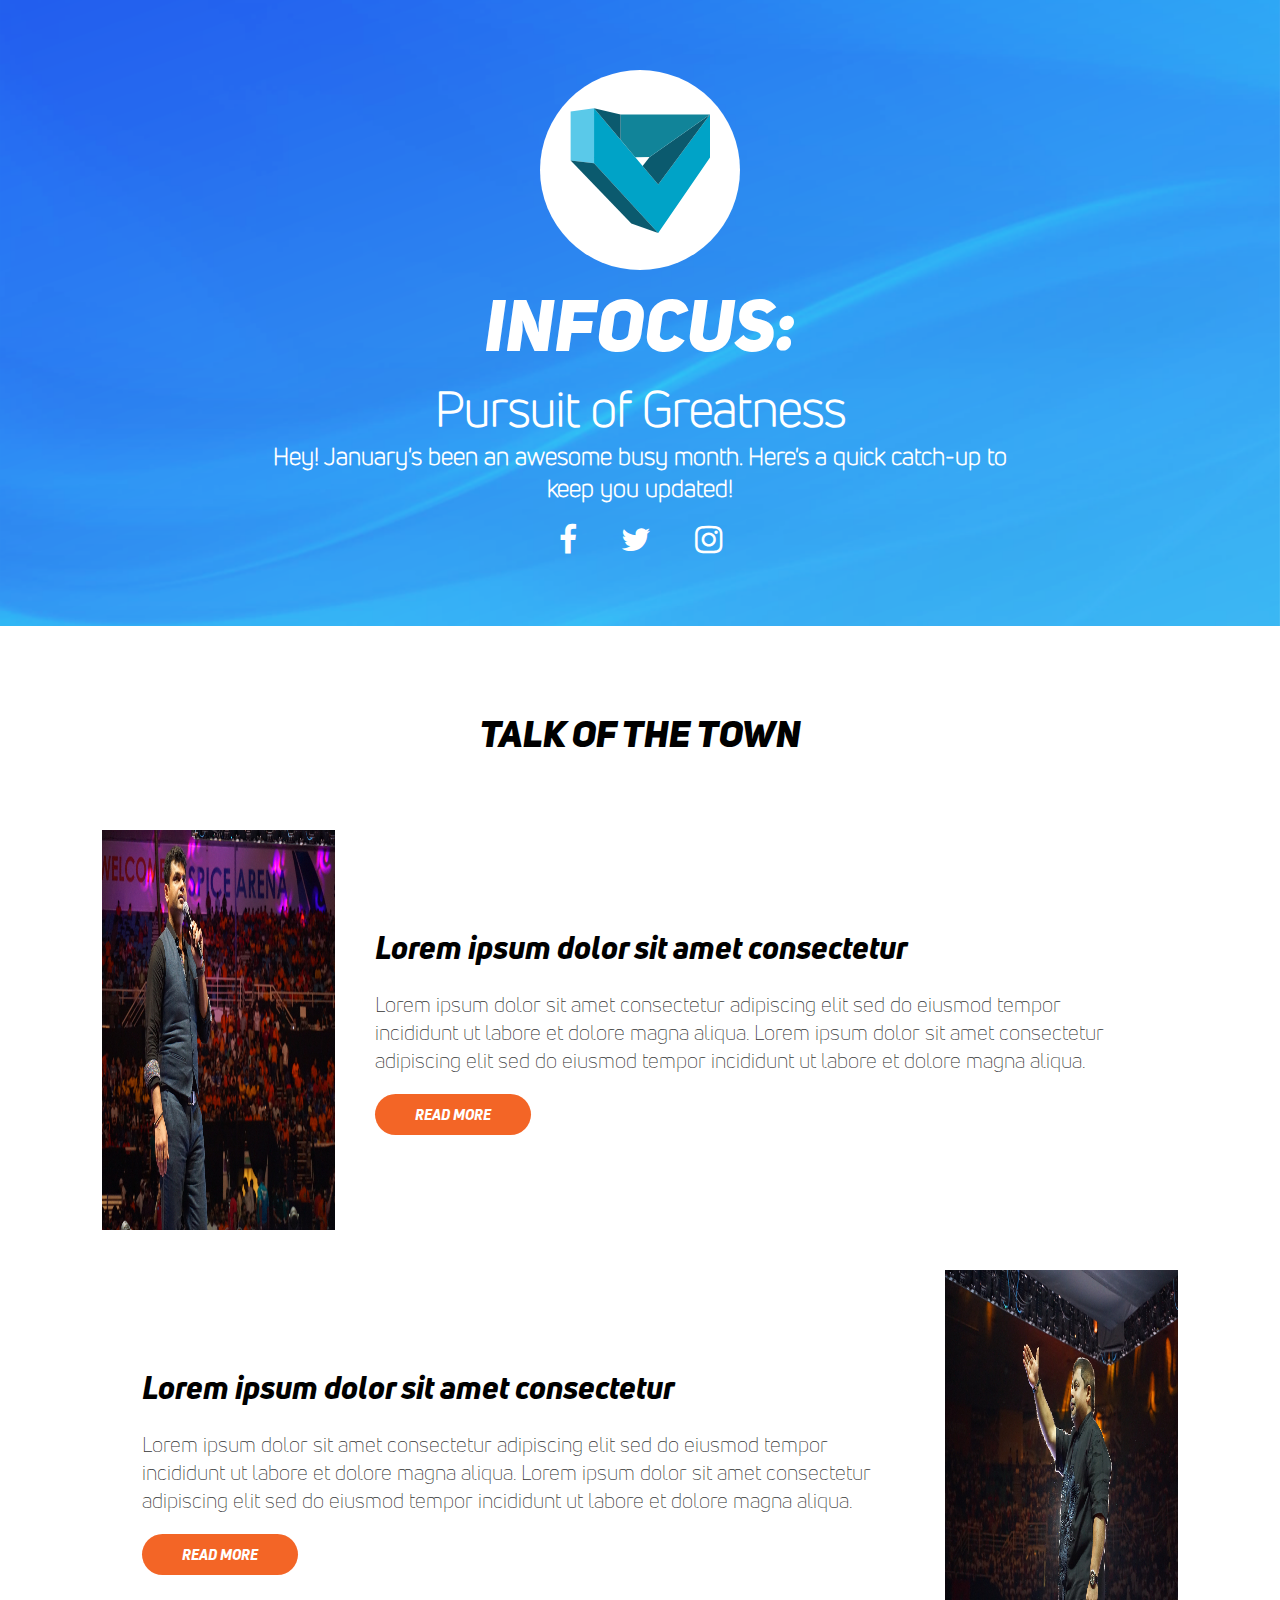
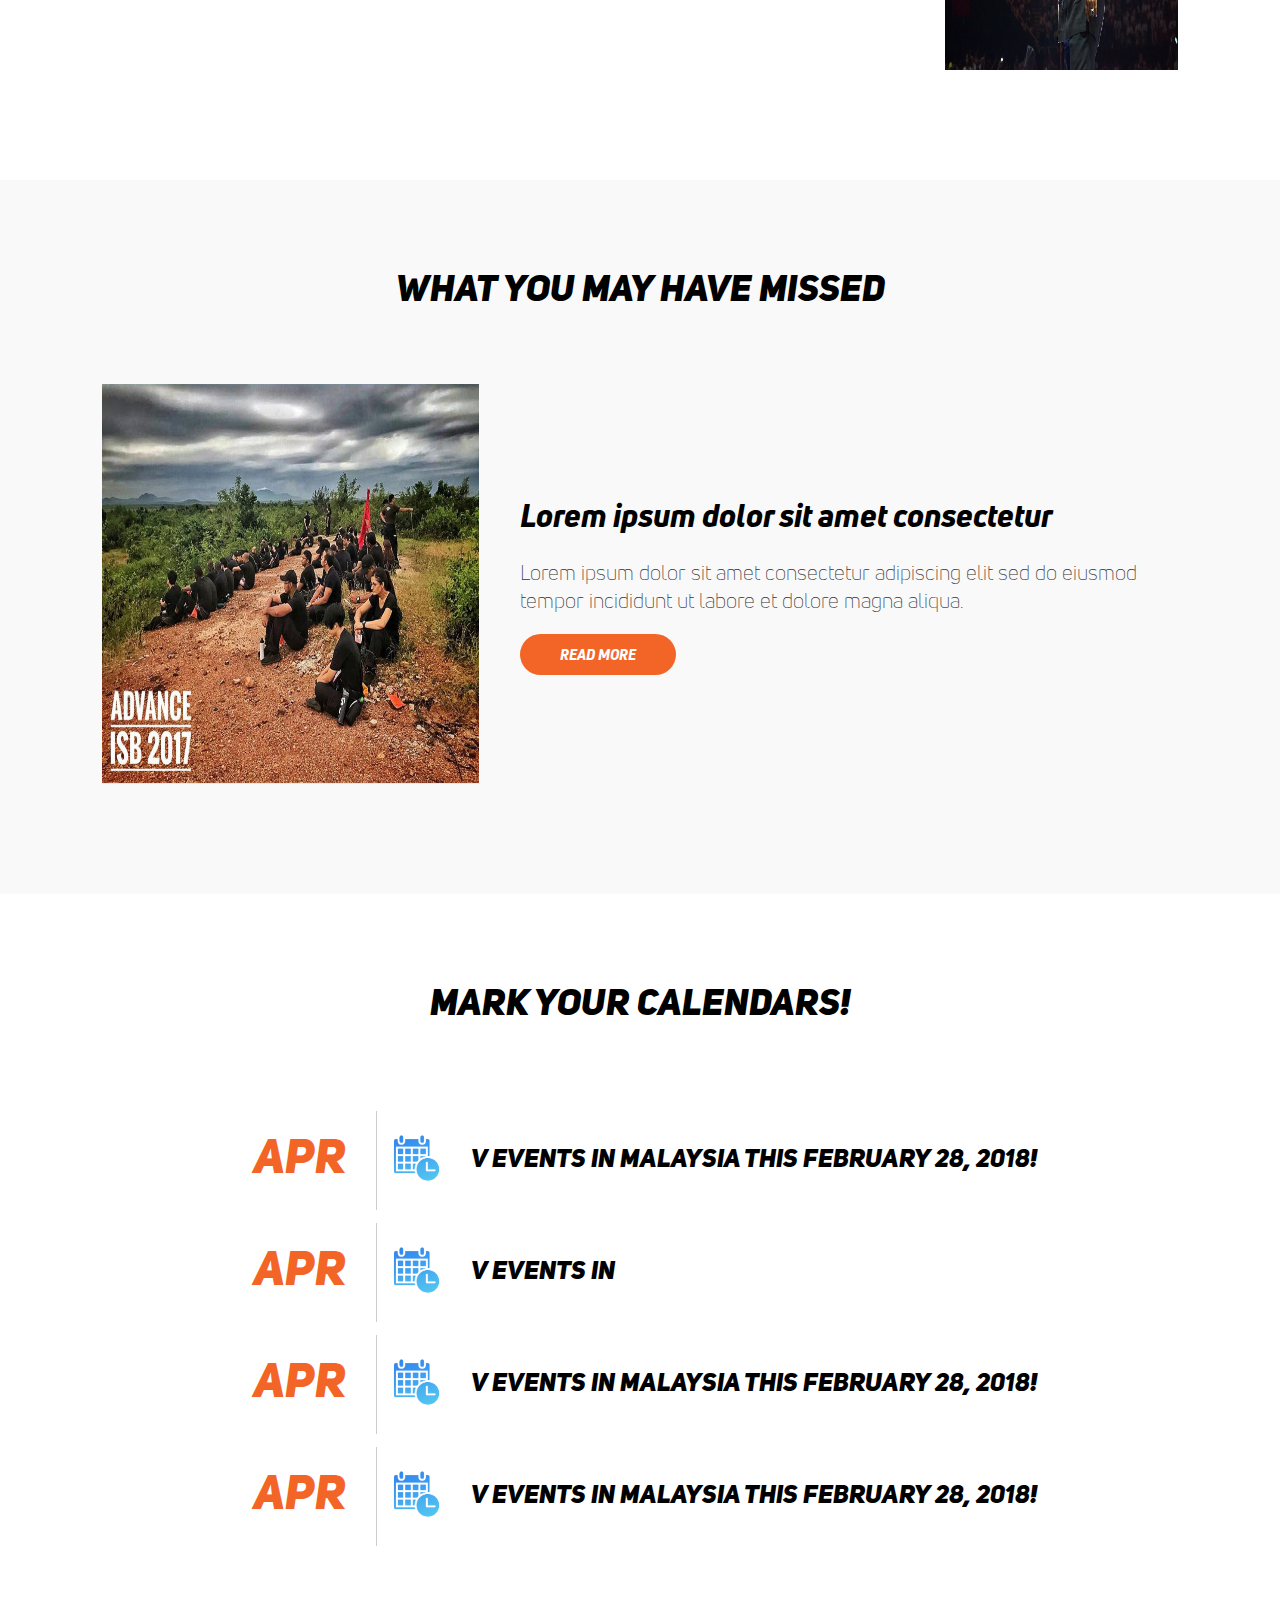
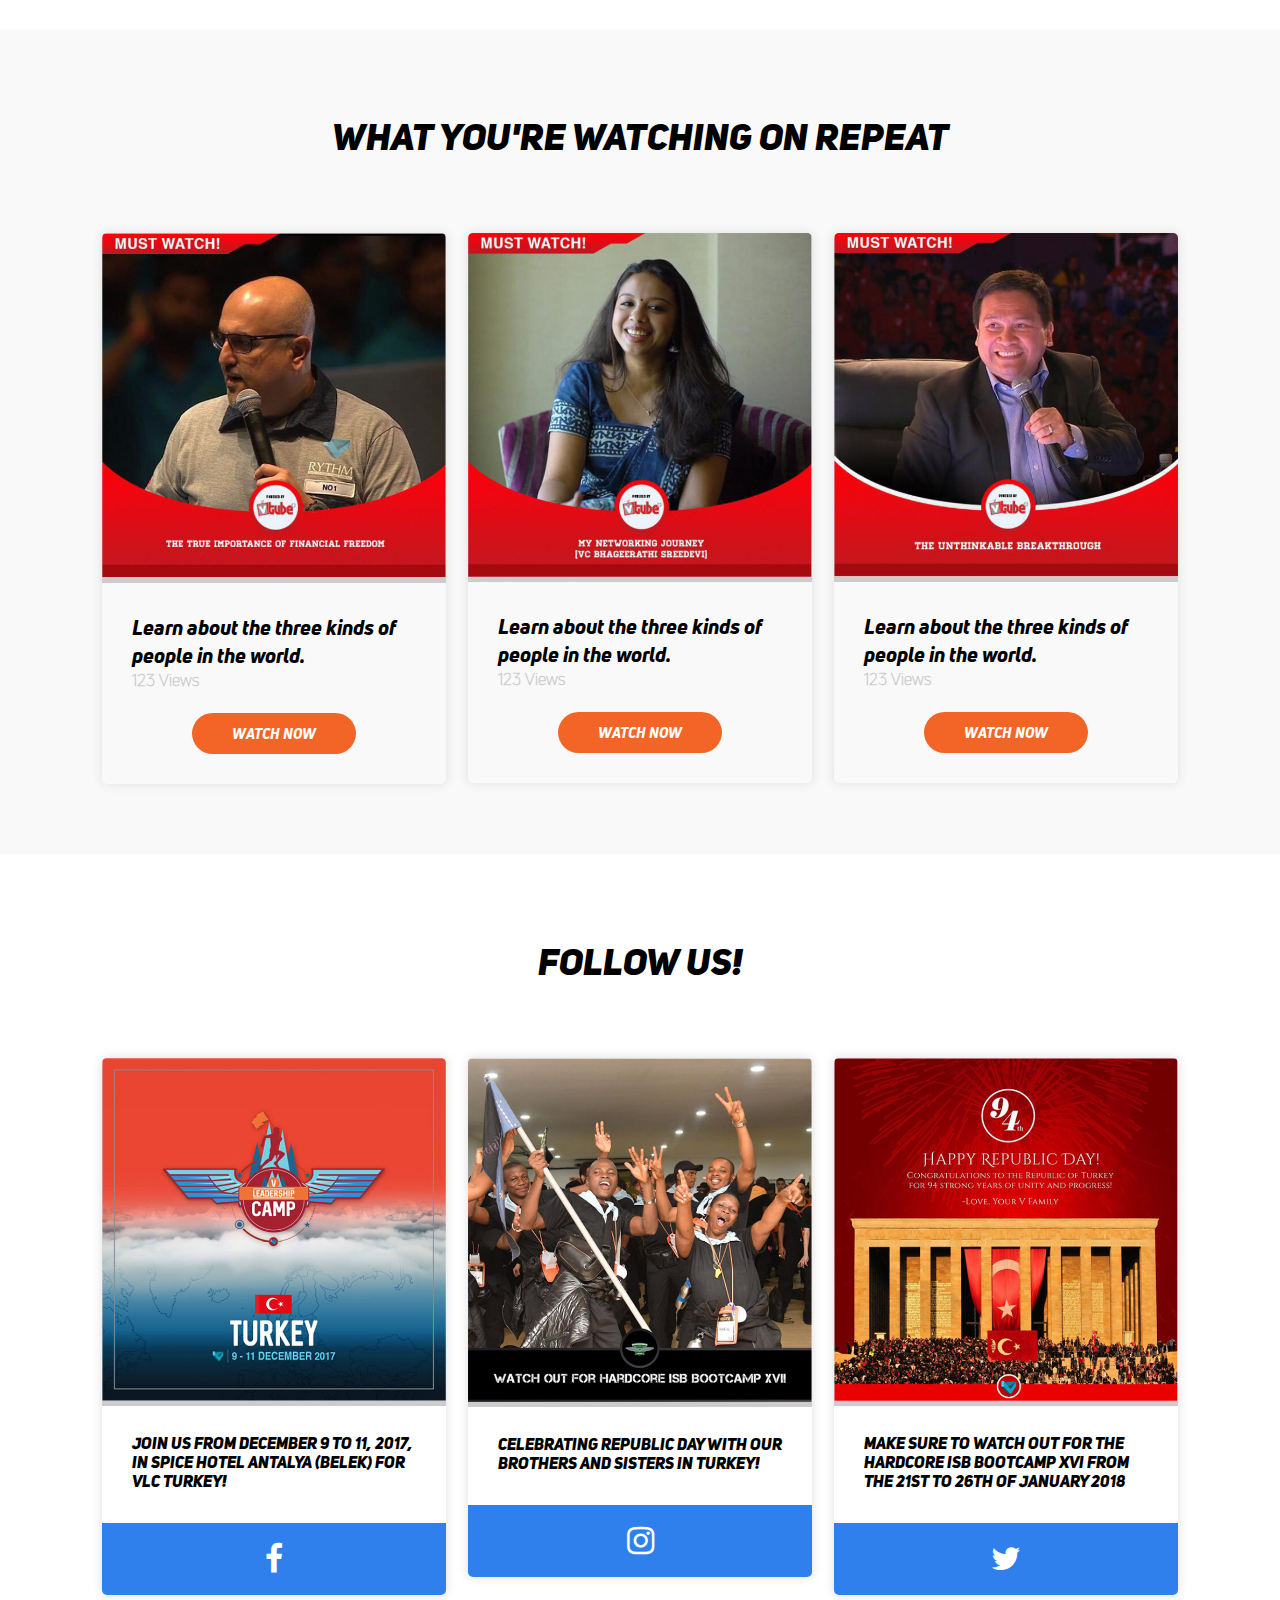
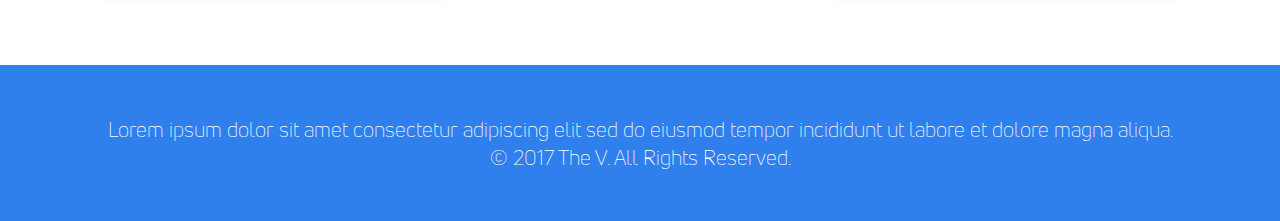
==== commit f6452378: "Merge pull request #8 from dlsuxsoc/lead-ux" ====
--- a/index.html
+++ b/index.html
@@ -34,7 +34,7 @@
 			<h2 class="section-title">Talk of the Town</h2>
 			<div class="content-feed">
 				<div class="content-wrapper">
-					<div class="featured-image"></div>
+					<div class="featured-image"> <img src="/assets/images/sample-image-1.jpg"/></div>
 					<div class="content">
 						<h3 class="title">Lorem ipsum dolor sit amet consectetur</h3>
 						<p class="body">
@@ -44,7 +44,7 @@
 					</div>
 				</div>
 				<div class="content-wrapper">
-					<div class="featured-image"></div>
+					<div class="featured-image"><img src="/assets/images/sample-image-2.jpg"/></div>
 					<div class="content">
 						<h3 class="title">Lorem ipsum dolor sit amet consectetur</h3>
 						<p class="body">
@@ -59,7 +59,7 @@
 			<h2 class="section-title">What You May Have Missed</h2>
 			<div class="content-feed">
 				<div class="content-wrapper">
-					<div class="featured-image"></div>
+					<div class="featured-image"><img src="assets/images/sample-image-3.PNG"></div>
 					<div class="content">
 						<h3 class="title">Lorem ipsum dolor sit amet consectetur</h3>
 						<p class="body">
@@ -99,7 +99,7 @@
 			<h2 class="section-title">What You're Watching On Repeat</h2>
 			<div class="content-feed flex-between">
 				<div class="content-wrapper">
-					<div class="featured-image"></div>
+					<div class="featured-image"><img src="assets/images/watch-1.PNG"></div>
 					<div class="text-wrapper">
 						<h4 class="title">Learn about the three kinds of people in the world.</h4>
 						<h5 class="views">123 Views</h5>
@@ -108,7 +108,7 @@
 					</div>
 				</div>
 				<div class="content-wrapper">
-					<div class="featured-image"></div>
+					<div class="featured-image"><img src="assets/images/watch-2.PNG"></div>
 					<div class="text-wrapper">
 						<h4 class="title">Learn about the three kinds of people in the world.</h4>
 						<h5 class="views">123 Views</h5>
@@ -117,7 +117,7 @@
 					</div>
 				</div>
 				<div class="content-wrapper">
-					<div class="featured-image"></div>
+					<div class="featured-image"><img src="assets/images/watch-3.PNG"></div>
 					<div class="text-wrapper">
 						<h4 class="title">Learn about the three kinds of people in the world.</h4>
 						<h5 class="views">123 Views</h5>
@@ -131,21 +131,21 @@
 			<h2 class="section-title">Follow Us!</h2>
 			<div class="content-feed flex-between">
 				<div class="content-wrapper">
-					<div class="featured-image"></div>
+					<div class="featured-image"><img src="assets/images/fbpic.PNG"></div>
 					<div class="text-wrapper">
 						<h4 class="title">JOIN US from December 9 to 11, 2017, in Spice Hotel Antalya (Belek) for VLC Turkey!</h4>
 					</div>
 					<div class="social-media-button"><i class="fa fa-facebook fa-2x"></i></div>
 				</div>
 				<div class="content-wrapper">
-					<div class="featured-image"></div>
+					<div class="featured-image"><img src="assets/images/igpic.PNG"></div>
 					<div class="text-wrapper">
 						<h4 class="title">Celebrating Republic Day with our brothers and sisters in Turkey!</h4>
 					</div>
 					<div class="social-media-button"><i class="fa fa-instagram fa-2x"></i></div>
 				</div>
 				<div class="content-wrapper">
-					<div class="featured-image"></div>
+					<div class="featured-image"><img src="assets/images/twitterpic.PNG"></div>
 					<div class="text-wrapper">
 						<h4 class="title">Make sure to watch out for the Hardcore ISB Bootcamp XVI from the 21st to 26th of January 2018</h4>
 					</div>
--- a/css/contents.css
+++ b/css/contents.css
@@ -32,6 +32,7 @@
 #talk-to-the-town .content-feed .content-wrapper .title,
 #may-have-missed .content-feed .content-wrapper .title{
 	font-size: 2em;
+    font-family: HUniN;
 }
 
 .content-wrapper .body{
@@ -54,13 +55,14 @@
 
 #calendar-events tr td.month{
 	color: var(--theme-orange);
-	font-family: HUniN;
+	font-family: IUniS;
 	font-size: 3em;
 	border-right: thin solid #ccc;
 	padding: 0 30px;
 }
 
 #calendar-events tr td.event-title{
+    font-family: IUniS;
 	font-size: 1.6em;
 	padding: 0 20px;
 	width: 100%;
@@ -105,7 +107,7 @@
 
 #watching-on-repeat .content-wrapper .featured-image,
 #follow-us .content-wrapper .featured-image{
-	height: 380px;
+	height: 32%;
 	background-color: #ccc;
 }
 
@@ -120,3 +122,9 @@
 	background-color: var(--theme-blue);
 	cursor: pointer;
 }
+
+
+div .featured-image>img{
+    height: 100%;
+    width: 100%;
+}
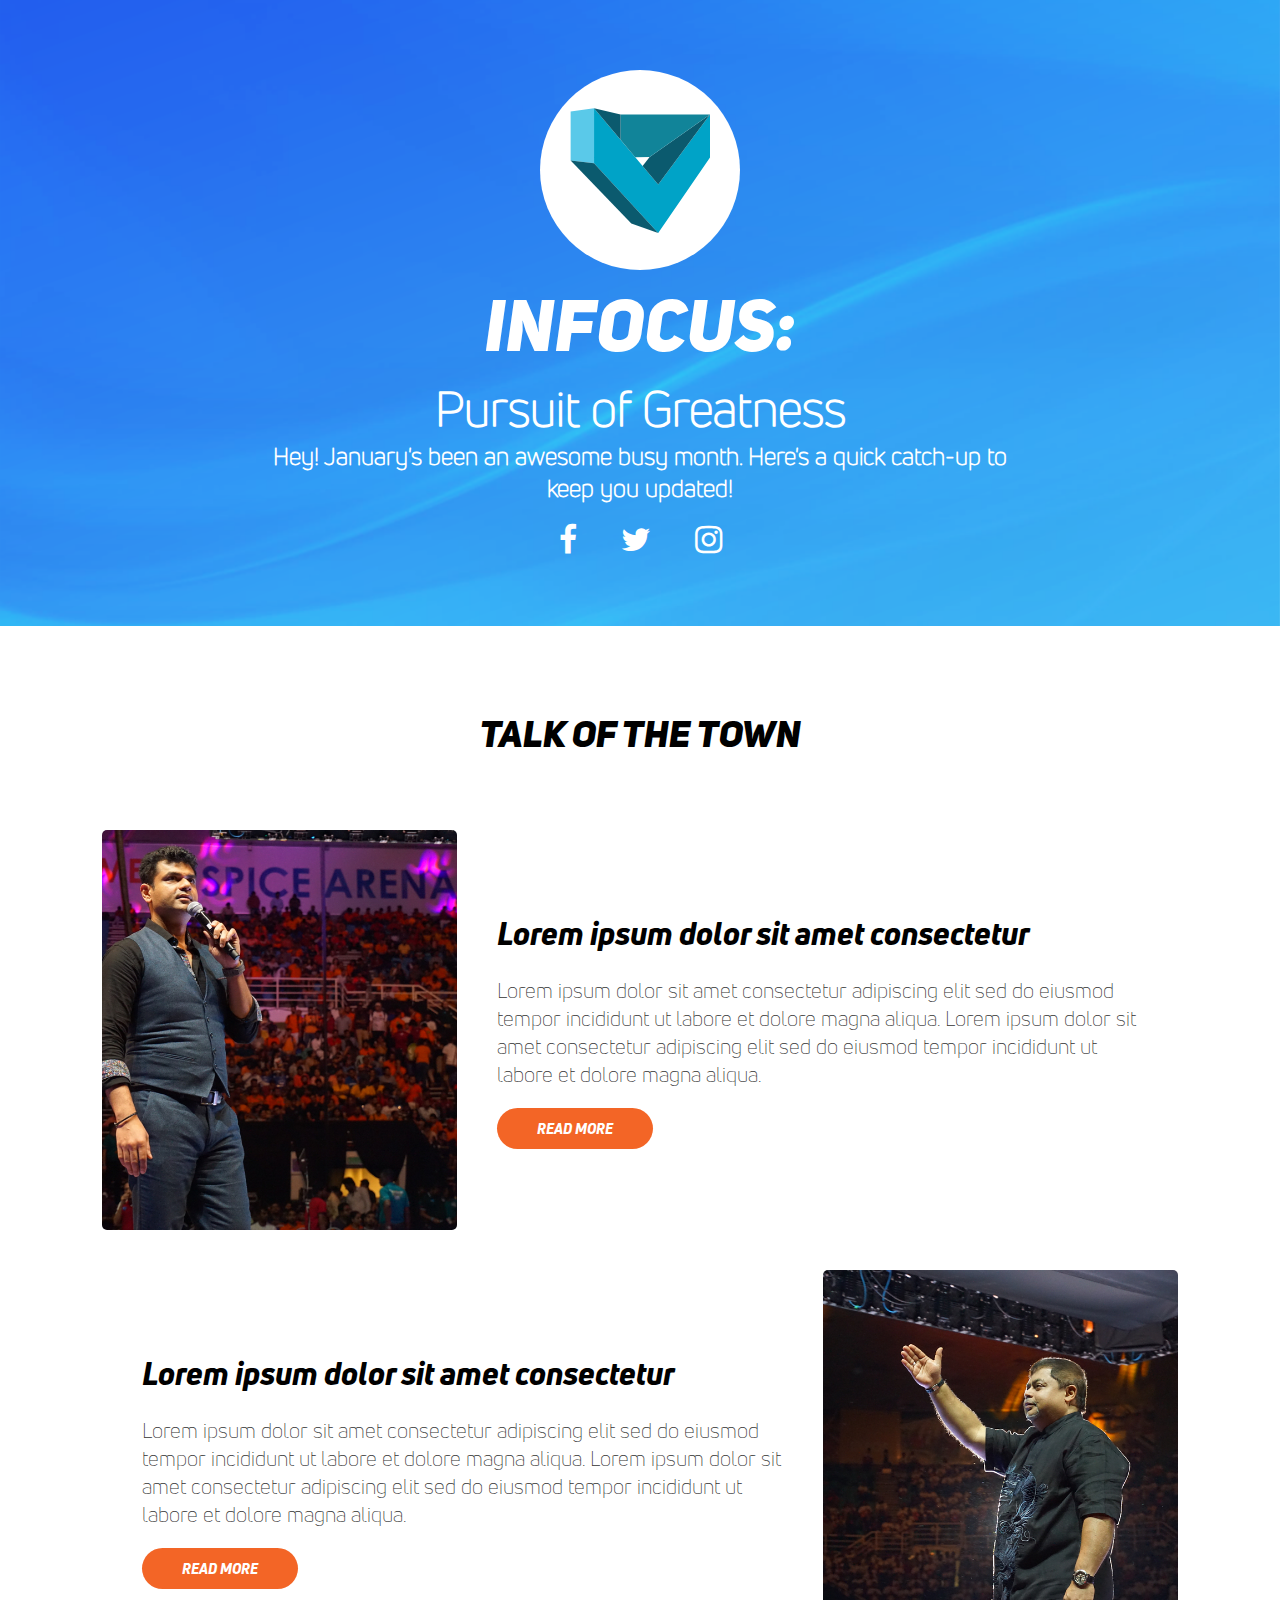
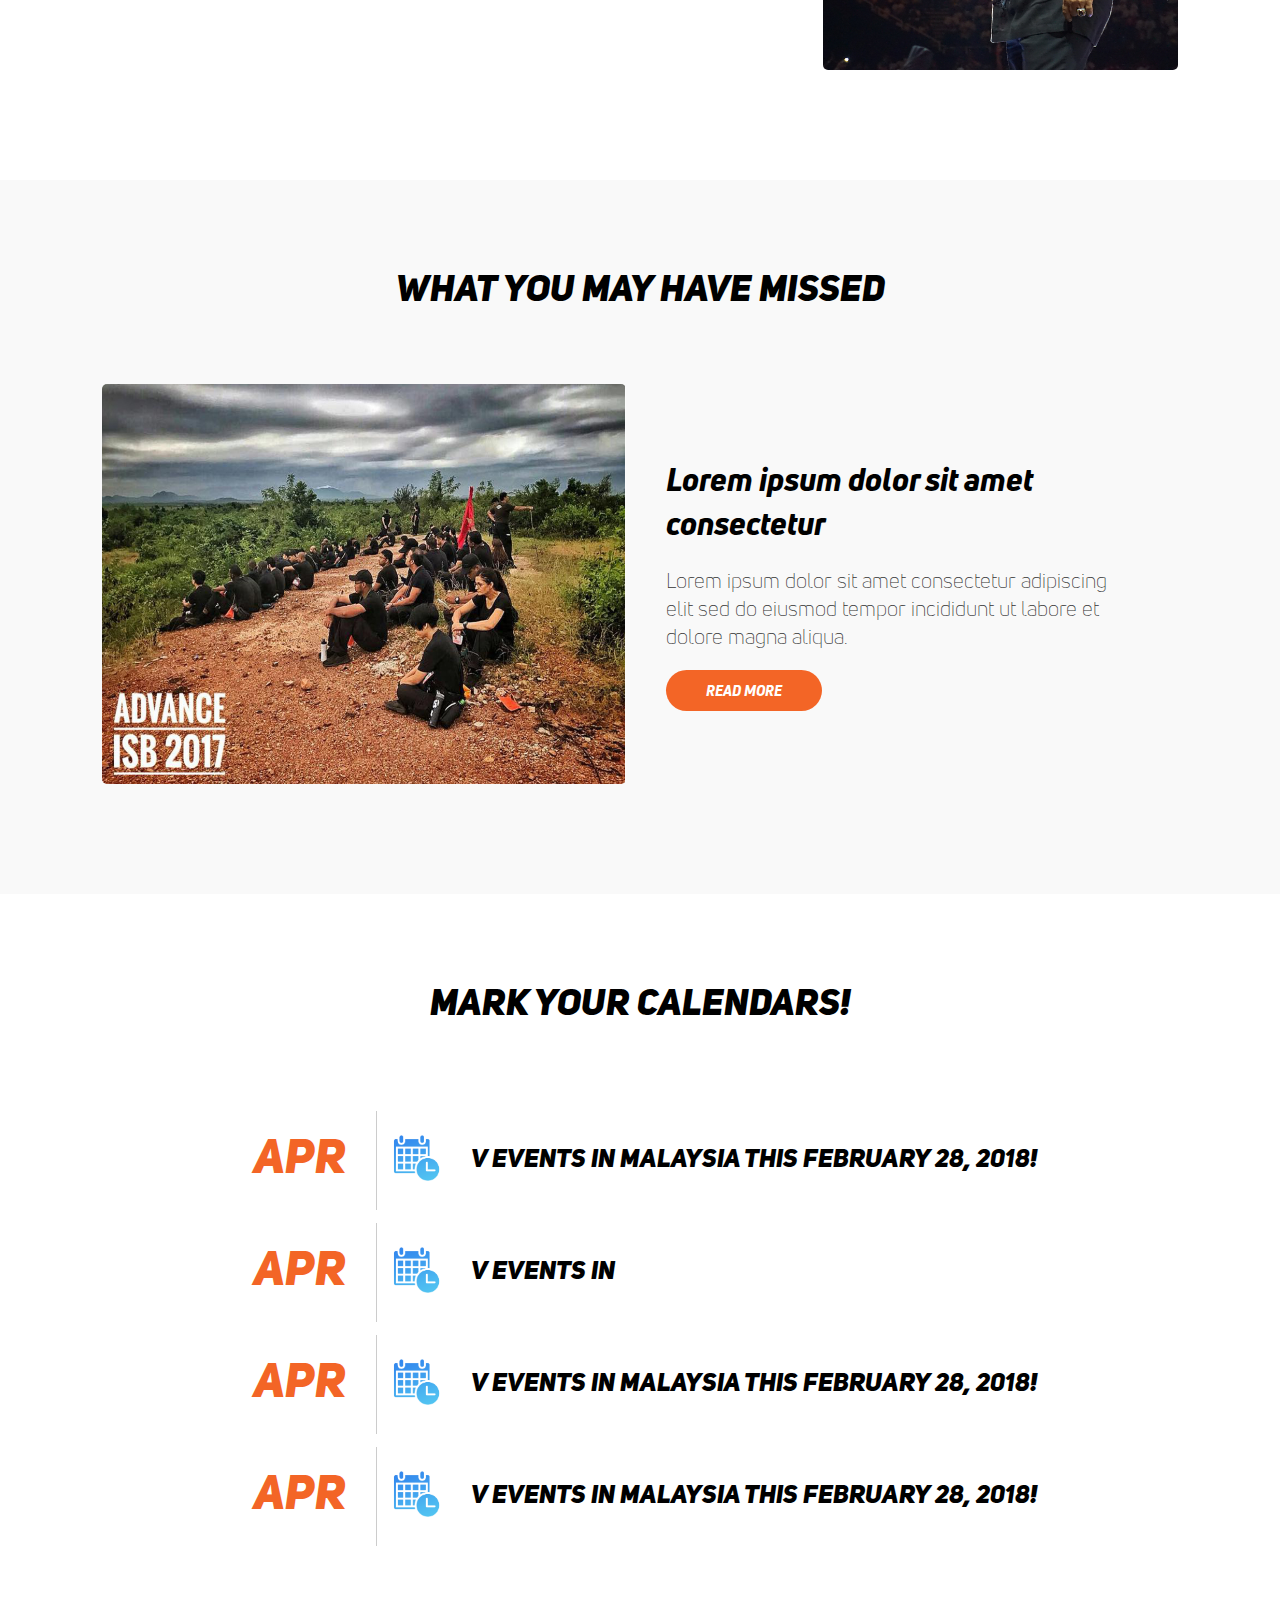
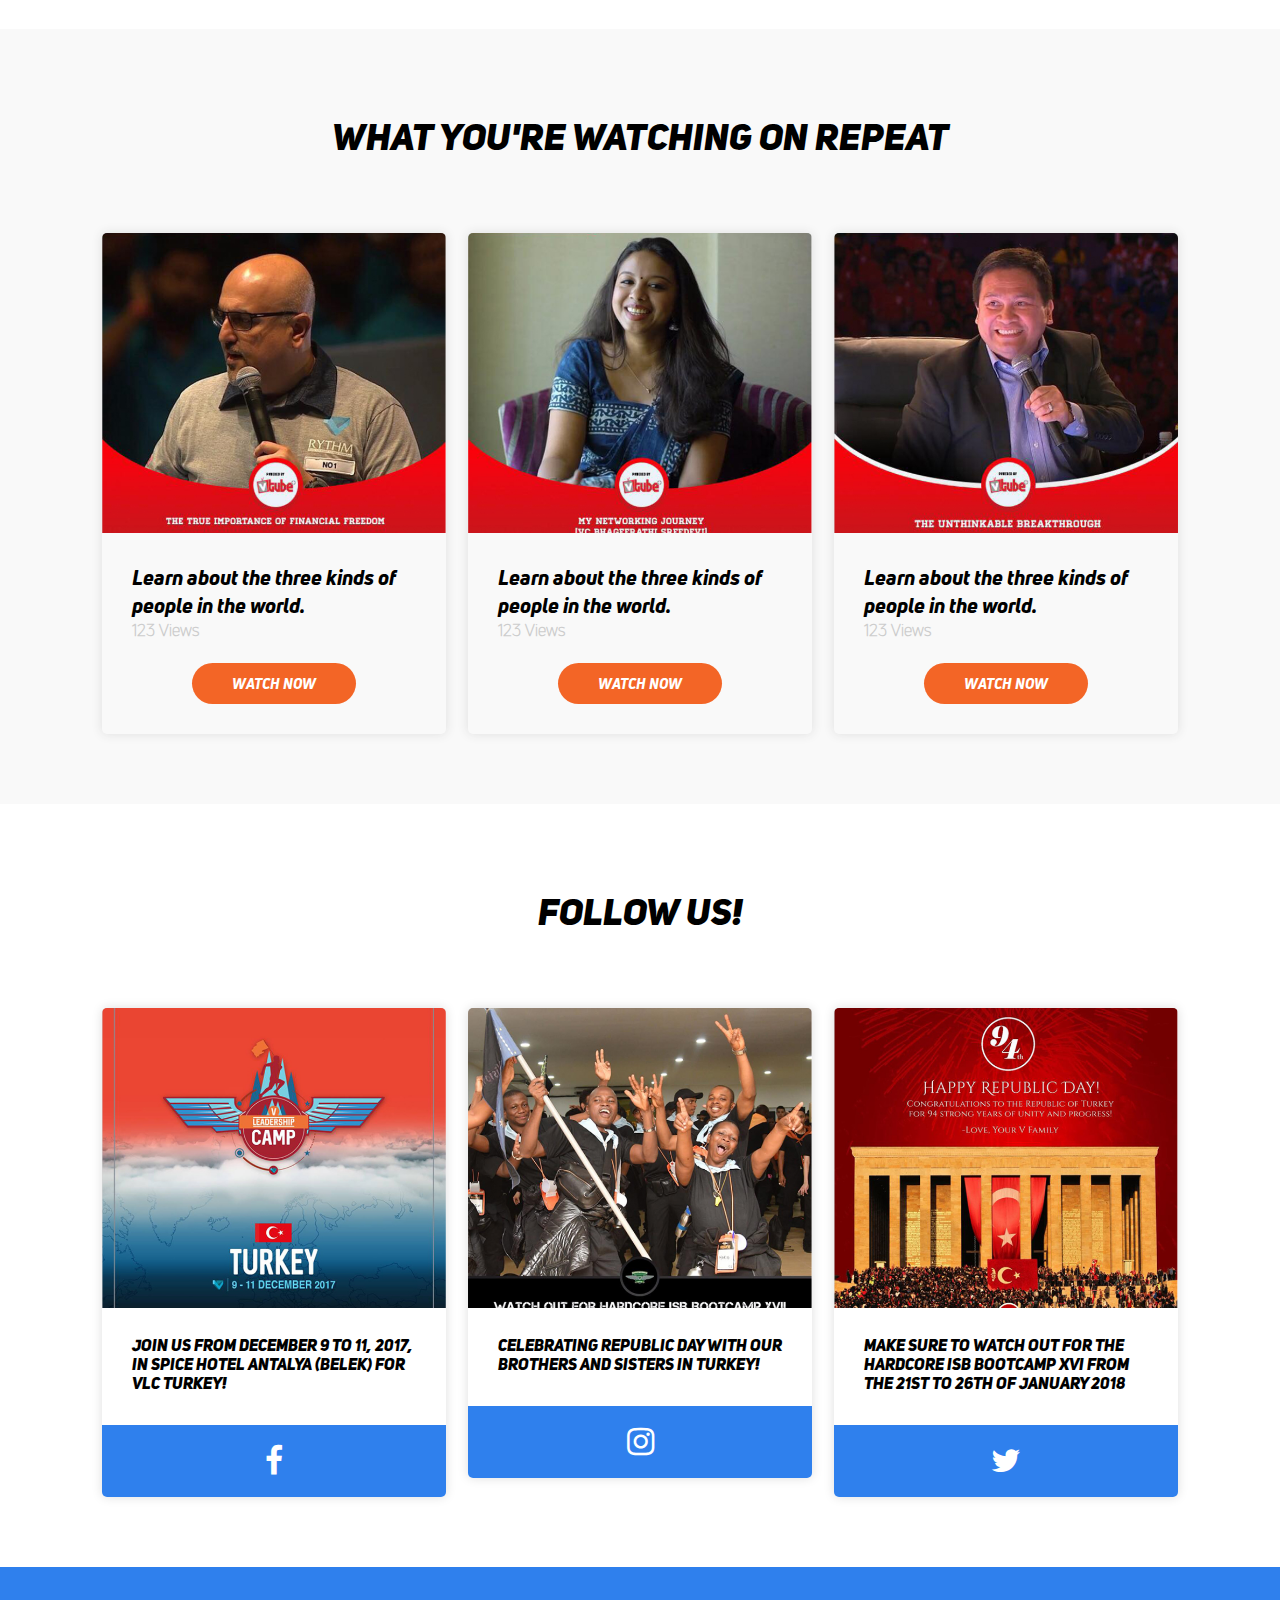
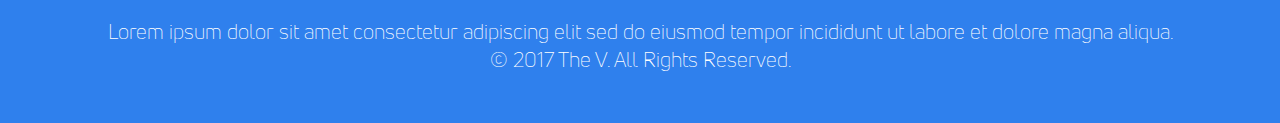
==== commit a13a459d: "Refinement of layout" ====
--- a/index.html
+++ b/index.html
@@ -34,7 +34,7 @@
 			<h2 class="section-title">Talk of the Town</h2>
 			<div class="content-feed">
 				<div class="content-wrapper">
-					<div class="featured-image"> <img src="/assets/images/sample-image-1.jpg"/></div>
+					<div class="featured-image" style="background-image: url('assets/images/sample-image-1.jpg')"></div>
 					<div class="content">
 						<h3 class="title">Lorem ipsum dolor sit amet consectetur</h3>
 						<p class="body">
@@ -44,7 +44,7 @@
 					</div>
 				</div>
 				<div class="content-wrapper">
-					<div class="featured-image"><img src="/assets/images/sample-image-2.jpg"/></div>
+					<div class="featured-image" style="background-image: url('assets/images/sample-image-2.jpg');"></div>
 					<div class="content">
 						<h3 class="title">Lorem ipsum dolor sit amet consectetur</h3>
 						<p class="body">
@@ -59,7 +59,7 @@
 			<h2 class="section-title">What You May Have Missed</h2>
 			<div class="content-feed">
 				<div class="content-wrapper">
-					<div class="featured-image"><img src="assets/images/sample-image-3.PNG"></div>
+					<div class="featured-image" style="background-image: url('assets/images/sample-image-3.PNG');"></div>
 					<div class="content">
 						<h3 class="title">Lorem ipsum dolor sit amet consectetur</h3>
 						<p class="body">
@@ -99,7 +99,7 @@
 			<h2 class="section-title">What You're Watching On Repeat</h2>
 			<div class="content-feed flex-between">
 				<div class="content-wrapper">
-					<div class="featured-image"><img src="assets/images/watch-1.PNG"></div>
+					<div class="featured-image" style="background-image: url('assets/images/watch-1.PNG');"></div>
 					<div class="text-wrapper">
 						<h4 class="title">Learn about the three kinds of people in the world.</h4>
 						<h5 class="views">123 Views</h5>
@@ -108,7 +108,7 @@
 					</div>
 				</div>
 				<div class="content-wrapper">
-					<div class="featured-image"><img src="assets/images/watch-2.PNG"></div>
+					<div class="featured-image" style="background-image: url('assets/images/watch-2.PNG');"></div>
 					<div class="text-wrapper">
 						<h4 class="title">Learn about the three kinds of people in the world.</h4>
 						<h5 class="views">123 Views</h5>
@@ -117,7 +117,7 @@
 					</div>
 				</div>
 				<div class="content-wrapper">
-					<div class="featured-image"><img src="assets/images/watch-3.PNG"></div>
+					<div class="featured-image" style="background-image: url('assets/images/watch-3.PNG');"></div>
 					<div class="text-wrapper">
 						<h4 class="title">Learn about the three kinds of people in the world.</h4>
 						<h5 class="views">123 Views</h5>
@@ -131,21 +131,21 @@
 			<h2 class="section-title">Follow Us!</h2>
 			<div class="content-feed flex-between">
 				<div class="content-wrapper">
-					<div class="featured-image"><img src="assets/images/fbpic.PNG"></div>
+					<div class="featured-image" style="background-image: url('assets/images/fbpic.PNG');"></div>
 					<div class="text-wrapper">
 						<h4 class="title">JOIN US from December 9 to 11, 2017, in Spice Hotel Antalya (Belek) for VLC Turkey!</h4>
 					</div>
 					<div class="social-media-button"><i class="fa fa-facebook fa-2x"></i></div>
 				</div>
 				<div class="content-wrapper">
-					<div class="featured-image"><img src="assets/images/igpic.PNG"></div>
+					<div class="featured-image" style="background-image: url('assets/images/igpic.PNG');"></div>
 					<div class="text-wrapper">
 						<h4 class="title">Celebrating Republic Day with our brothers and sisters in Turkey!</h4>
 					</div>
 					<div class="social-media-button"><i class="fa fa-instagram fa-2x"></i></div>
 				</div>
 				<div class="content-wrapper">
-					<div class="featured-image"><img src="assets/images/twitterpic.PNG"></div>
+					<div class="featured-image" style="background-image: url('assets/images/twitterpic.PNG');"></div>
 					<div class="text-wrapper">
 						<h4 class="title">Make sure to watch out for the Hardcore ISB Bootcamp XVI from the 21st to 26th of January 2018</h4>
 					</div>
--- a/css/contents.css
+++ b/css/contents.css
@@ -1,4 +1,10 @@
 /* stylesheet for article contents */
+.featured-image{
+	background-size: cover;
+	background-repeat: no-repeat;
+	background-position: center;
+}
+
 #may-have-missed, #watching-on-repeat{
 	background-color: #f9f9f9;
 }
@@ -23,7 +29,7 @@
 
 #talk-to-the-town .content-feed .content-wrapper .featured-image,
 #may-have-missed .content-feed .content-wrapper .featured-image{
-	width: 650px;
+	width: 110%;
 	background-color: #eee;
 	border-radius: 5px;
 	height: 400px;
@@ -107,8 +113,8 @@
 
 #watching-on-repeat .content-wrapper .featured-image,
 #follow-us .content-wrapper .featured-image{
-	height: 32%;
 	background-color: #ccc;
+	height: 300px;
 }
 
 #watching-on-repeat .content-feed, #follow-us .content-feed{
